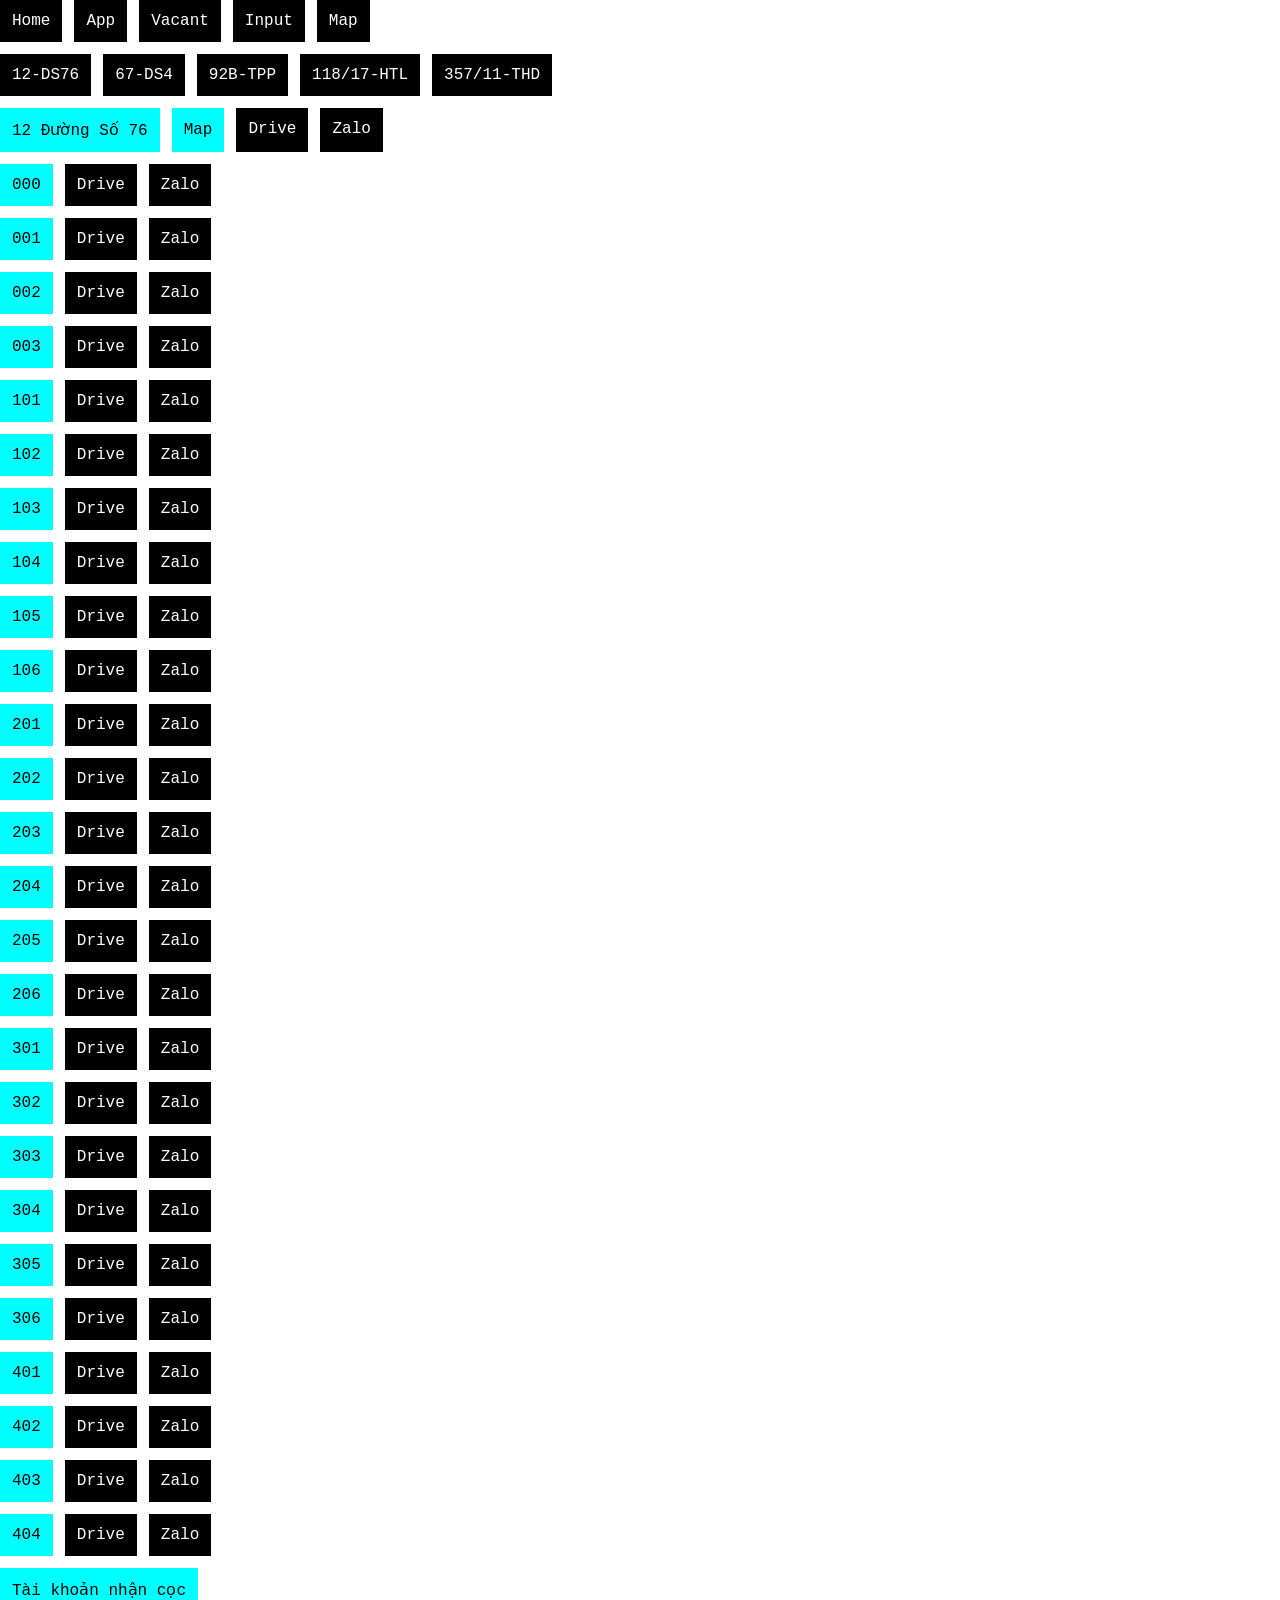
==== house-1/index.html @ 62eb54f3 "s" ====
<!DOCTYPE html>
<html lang="vi">

<head>
    <meta charset="UTF-8">
    <meta name="robots" content="noindex, nofollow">
    <meta name="viewport" content="width=device-width, initial-scale=1.0">
    <title>12 Đường Số 76 | Lâm Gia</title>

    <link rel="icon" href="/images/favicon/fav0.webp" type="image/webp">
    <link rel="stylesheet" href="/css/global.css">
</head>

<body>
    <header>
        <section>
            <a href="/">
                Home
            </a>
            <a href="https://quan-ly-phong-tro.lamkiemuy.workers.dev/" target="_blank">
                App
            </a>
            <a href="https://quan-ly-phong-tro.lamkiemuy.workers.dev/phong-trong/567e9a09f35ddf15723db24edd33124a27b9762c1c57fe55"
                target="_blank">
                Vacant
            </a>
            <a href="https://forms.gle/dgCgg3q99FH7KKGh6" target="_blank">
                Input
            </a>
            <a href="https://www.google.com/maps/d/viewer?mid=1X9MuY_GAWXjPFYByPNaegiHbpPph6sg&ll=10.75116985636708%2C106.62525554042281&z=13"
                target="_blank">
                Map
            </a>
        </section>
        <section>
            <a href="/house-1/">12-DS76</a>
            <a href="/house-2/">67-DS4</a>
            <a href="/house-3/">92B-TPP</a>
            <a href="/house-4/">118/17-HTL</a>
            <a href="/house-5/">357/11-THD</a>
        </section>
    </header>
    <main>
        <section class="houseTable">
            <div>
                <button data-copy="12 Đường Số 76">
                    12 Đường Số 76
                </button>
                <button data-copy="https://maps.app.goo.gl/niu1H2Ptd4rgt6bR9">
                    Map
                </button>
                <a href="https://drive.google.com/drive/folders/1k2jLLNNqJ_83KmPeeVakuUqaub8je3Eg?usp=drive_link"
                    target="_blank">
                    Drive
                </a>
                <a href="" target="_blank">
                    Zalo
                </a>
            </div>
            <div>
                <button data-copy="000 nhà 12 Đường Số 76">
                    000
                </button>
                <a href="https://drive.google.com/drive/folders/1EVigFMbYFeFfRyCWXRWbOoKlRQUWl175?usp=drive_link"
                    target="_blank">
                    Drive
                </a>
                <a href="" target="_blank">
                    Zalo
                </a>
            </div>
            <div>
                <button data-copy="001 nhà 12 Đường Số 76">
                    001
                </button>
                <a href="https://drive.google.com/drive/folders/1EOX5dNzBQDJEULVUkcVsJjD1bkiVgY3i?usp=drive_link"
                    target="_blank">
                    Drive
                </a>
                <a href="" target="_blank">
                    Zalo
                </a>
            </div>
            <div>
                <button data-copy="002 nhà 12 Đường Số 76">
                    002
                </button>
                <a href="https://drive.google.com/drive/folders/1EVECXGu8wZjwit_50NZQNu8Zbn7pU1gd?usp=drive_link"
                    target="_blank">
                    Drive
                </a>
                <a href="" target="_blank">
                    Zalo
                </a>
            </div>
            <div>
                <button data-copy="003 nhà 12 Đường Số 76">
                    003
                </button>
                <a href="https://drive.google.com/drive/folders/1EXQ0FF5pBdHx2ZWGbhJwR_T5NYAxmbwy?usp=drive_link"
                    target="_blank">
                    Drive
                </a>
                <a href="" target="_blank">
                    Zalo
                </a>
            </div>
            <div>
                <button data-copy="101 nhà 12 Đường Số 76">
                    101
                </button>
                <a href="https://drive.google.com/drive/folders/1EZYkBsjWeD9r1BoacwDCbho1hipSNBRp?usp=drive_link"
                    target="_blank">
                    Drive
                </a>
                <a href="" target="_blank">
                    Zalo
                </a>
            </div>
            <div>
                <button data-copy="102 nhà 12 Đường Số 76">
                    102
                </button>
                <a href="https://drive.google.com/drive/folders/1EfZod-X52SIBTy46t9eynvHN8MR6lx3f?usp=drive_link"
                    target="_blank">
                    Drive
                </a>
                <a href="" target="_blank">
                    Zalo
                </a>
            </div>
            <div>
                <button data-copy="103 nhà 12 Đường Số 76">
                    103
                </button>
                <a href="https://drive.google.com/drive/folders/1El2CSotNSf13Bwa9yCaWxP9-WLswF-zg?usp=drive_link"
                    target="_blank">
                    Drive
                </a>
                <a href="" target="_blank">
                    Zalo
                </a>
            </div>
            <div>
                <button data-copy="104 nhà 12 Đường Số 76">
                    104
                </button>
                <a href="https://drive.google.com/drive/folders/1EgZUBnllfzPtVWZEtDeq3M7uLep3YSya?usp=drive_link"
                    target="_blank">
                    Drive
                </a>
                <a href="" target="_blank">
                    Zalo
                </a>
            </div>
            <div>
                <button data-copy="105 nhà 12 Đường Số 76">
                    105
                </button>
                <a href="https://drive.google.com/drive/folders/1EnTe13oXVnQA59inUWiaNSA_mm_OJsYa?usp=drive_link"
                    target="_blank">
                    Drive
                </a>
                <a href="" target="_blank">
                    Zalo
                </a>
            </div>
            <div>
                <button data-copy="106 nhà 12 Đường Số 76">
                    106
                </button>
                <a href="https://drive.google.com/drive/folders/1EomF_xIOgZTdPTT008dBNoAvyXPQ-f-f?usp=drive_link"
                    target="_blank">
                    Drive
                </a>
                <a href="" target="_blank">
                    Zalo
                </a>
            </div>
            <div>
                <button data-copy="201 nhà 12 Đường Số 76">
                    201
                </button>
                <a href="https://drive.google.com/drive/folders/1EpHZPjcZbvP7eqhmjhTk_FJZiKd8bNnb?usp=drive_link"
                    target="_blank">
                    Drive
                </a>
                <a href="" target="_blank">
                    Zalo
                </a>
            </div>
            <div>
                <button data-copy="202 nhà 12 Đường Số 76">
                    202
                </button>
                <a href="https://drive.google.com/drive/folders/1EwGJ6JJUBzozWeb_xNm0ZN8TcA5lv49C?usp=drive_link"
                    target="_blank">
                    Drive
                </a>
                <a href="" target="_blank">
                    Zalo
                </a>
            </div>
            <div>
                <button data-copy="203 nhà 12 Đường Số 76">
                    203
                </button>
                <a href="https://drive.google.com/drive/folders/1F0xQaSjjtf5j4yTJrPyuKFHDtT6y0e27?usp=drive_link"
                    target="_blank">
                    Drive
                </a>
                <a href="" target="_blank">
                    Zalo
                </a>
            </div>
            <div>
                <button data-copy="204 nhà 12 Đường Số 76">
                    204
                </button>
                <a href="https://drive.google.com/drive/folders/1F0iYobVpxJqv-hn2OfppjLWtQBYLvAAT?usp=drive_link"
                    target="_blank">
                    Drive
                </a>
                <a href="" target="_blank">
                    Zalo
                </a>
            </div>
            <div>
                <button data-copy="205 nhà 12 Đường Số 76">
                    205
                </button>
                <a href="https://drive.google.com/drive/folders/1F47EWFzxfC8mLC_7EHnPPkMNvnickGNj?usp=drive_link"
                    target="_blank">
                    Drive
                </a>
                <a href="" target="_blank">
                    Zalo
                </a>
            </div>
            <div>
                <button data-copy="206 nhà 12 Đường Số 76">
                    206
                </button>
                <a href="https://drive.google.com/drive/folders/1F8qtc8SU3_-ZBNwklc6hU5gyi6L-B0c_?usp=drive_link"
                    target="_blank">
                    Drive
                </a>
                <a href="" target="_blank">
                    Zalo
                </a>
            </div>
            <div>
                <button data-copy="301 nhà 12 Đường Số 76">
                    301
                </button>
                <a href="https://drive.google.com/drive/folders/1FD7Xxy6ZLHaQp86_kLK6SUxVLjY4wleO?usp=drive_link"
                    target="_blank">
                    Drive
                </a>
                <a href="" target="_blank">
                    Zalo
                </a>
            </div>
            <div>
                <button data-copy="302 nhà 12 Đường Số 76">
                    302
                </button>
                <a href="https://drive.google.com/drive/folders/1FHb9MoPQbHTUrqcTK-gROV6y6K3Dh78S?usp=drive_link"
                    target="_blank">
                    Drive
                </a>
                <a href="" target="_blank">
                    Zalo
                </a>
            </div>
            <div>
                <button data-copy="303 nhà 12 Đường Số 76">
                    303
                </button>
                <a href="https://drive.google.com/drive/folders/1FHztS0c_s8RBL0YF2XrcWXNByNDEHhCb?usp=drive_link"
                    target="_blank">
                    Drive
                </a>
                <a href="" target="_blank">
                    Zalo
                </a>
            </div>
            <div>
                <button data-copy="304 nhà 12 Đường Số 76">
                    304
                </button>
                <a href="https://drive.google.com/drive/folders/1FN_wkm5pBtll_24HPaopjy_GhSfttDkM?usp=drive_link"
                    target="_blank">
                    Drive
                </a>
                <a href="" target="_blank">
                    Zalo
                </a>
            </div>
            <div>
                <button data-copy="305 nhà 12 Đường Số 76">
                    305
                </button>
                <a href="https://drive.google.com/drive/folders/1FP10ETqqzX5k-Un3d15NtfPBJRZVBa1e?usp=drive_link"
                    target="_blank">
                    Drive
                </a>
                <a href="" target="_blank">
                    Zalo
                </a>
            </div>
            <div>
                <button data-copy="306 nhà 12 Đường Số 76">
                    306
                </button>
                <a href="https://drive.google.com/drive/folders/1FSBlCTQ8AIfw84u6Um86dW83D64VJ2RL?usp=drive_link"
                    target="_blank">
                    Drive
                </a>
                <a href="" target="_blank">
                    Zalo
                </a>
            </div>
            <div>
                <button data-copy="401 nhà 12 Đường Số 76">
                    401
                </button>
                <a href="https://drive.google.com/drive/folders/1FX38EM1klDMYcZaRdbI3IPUyAjqSgGyg?usp=drive_link"
                    target="_blank">
                    Drive
                </a>
                <a href="" target="_blank">
                    Zalo
                </a>
            </div>
            <div>
                <button data-copy="402 nhà 12 Đường Số 76">
                    402
                </button>
                <a href="https://drive.google.com/drive/folders/1FYp_yoTYcj8-sr-Z-irM2N1SF0gEP-pa?usp=drive_link"
                    target="_blank">
                    Drive
                </a>
                <a href="" target="_blank">
                    Zalo
                </a>
            </div>
            <div>
                <button data-copy="403 nhà 12 Đường Số 76">
                    403
                </button>
                <a href="https://drive.google.com/drive/folders/1FcpsksKlbnY4BlGMWkGZ1isDw5OI0G1Y?usp=drive_link"
                    target="_blank">
                    Drive
                </a>
                <a href="" target="_blank">
                    Zalo
                </a>
            </div>
            <div>
                <button data-copy="404 nhà 12 Đường Số 76">
                    404
                </button>
                <a href="https://drive.google.com/drive/folders/1FalaPeRu8K_osJTcsEvCA9RmHcR0jYGS?usp=drive_link"
                    target="_blank">
                    Drive
                </a>
                <a href="" target="_blank">
                    Zalo
                </a>
            </div>
        </section>
    </main>
    <footer>
        <button data-copy="Tài khoản nhận cọc (ACB): 8118118888 (Lâm Kiếm Uy)">
            Tài khoản nhận cọc
        </button>
    </footer>

    <script src="/js/global.js"></script>
</body>

</html>
---- css/global.css ----
*,
html {
    margin: 0px;
    padding: 0px;
    font-family: 'Courier New', Courier, monospace, sans-serif
}

header {
    display: flex;
    flex-direction: column;
    gap: 12px;
}

header section {
    display: flex;
    flex-wrap: wrap;
    gap: 12px;
}

header div {
    display: flex;
    gap: 12px;
}

a,
p,
button {
    font-size: 16px;
    padding: 12px;
    border: none;
    text-decoration: none;
}

a {
    background-color: black;
    color: white;
}

button {
    background-color: aqua;
    color: black;
}

a:hover,
button:hover {
    opacity: 0.85;
}

main {
    margin-top: 12px;
    margin-bottom: 12px;
}

main section {
    display: flex;
    flex-direction: column;
    gap: 12px;
}

main section div {
    display: flex;
    overflow-x: auto;
    white-space: nowrap;
    max-width: 100%;
    -webkit-overflow-scrolling: touch;
    scrollbar-width: none;
    gap: 12px;
}
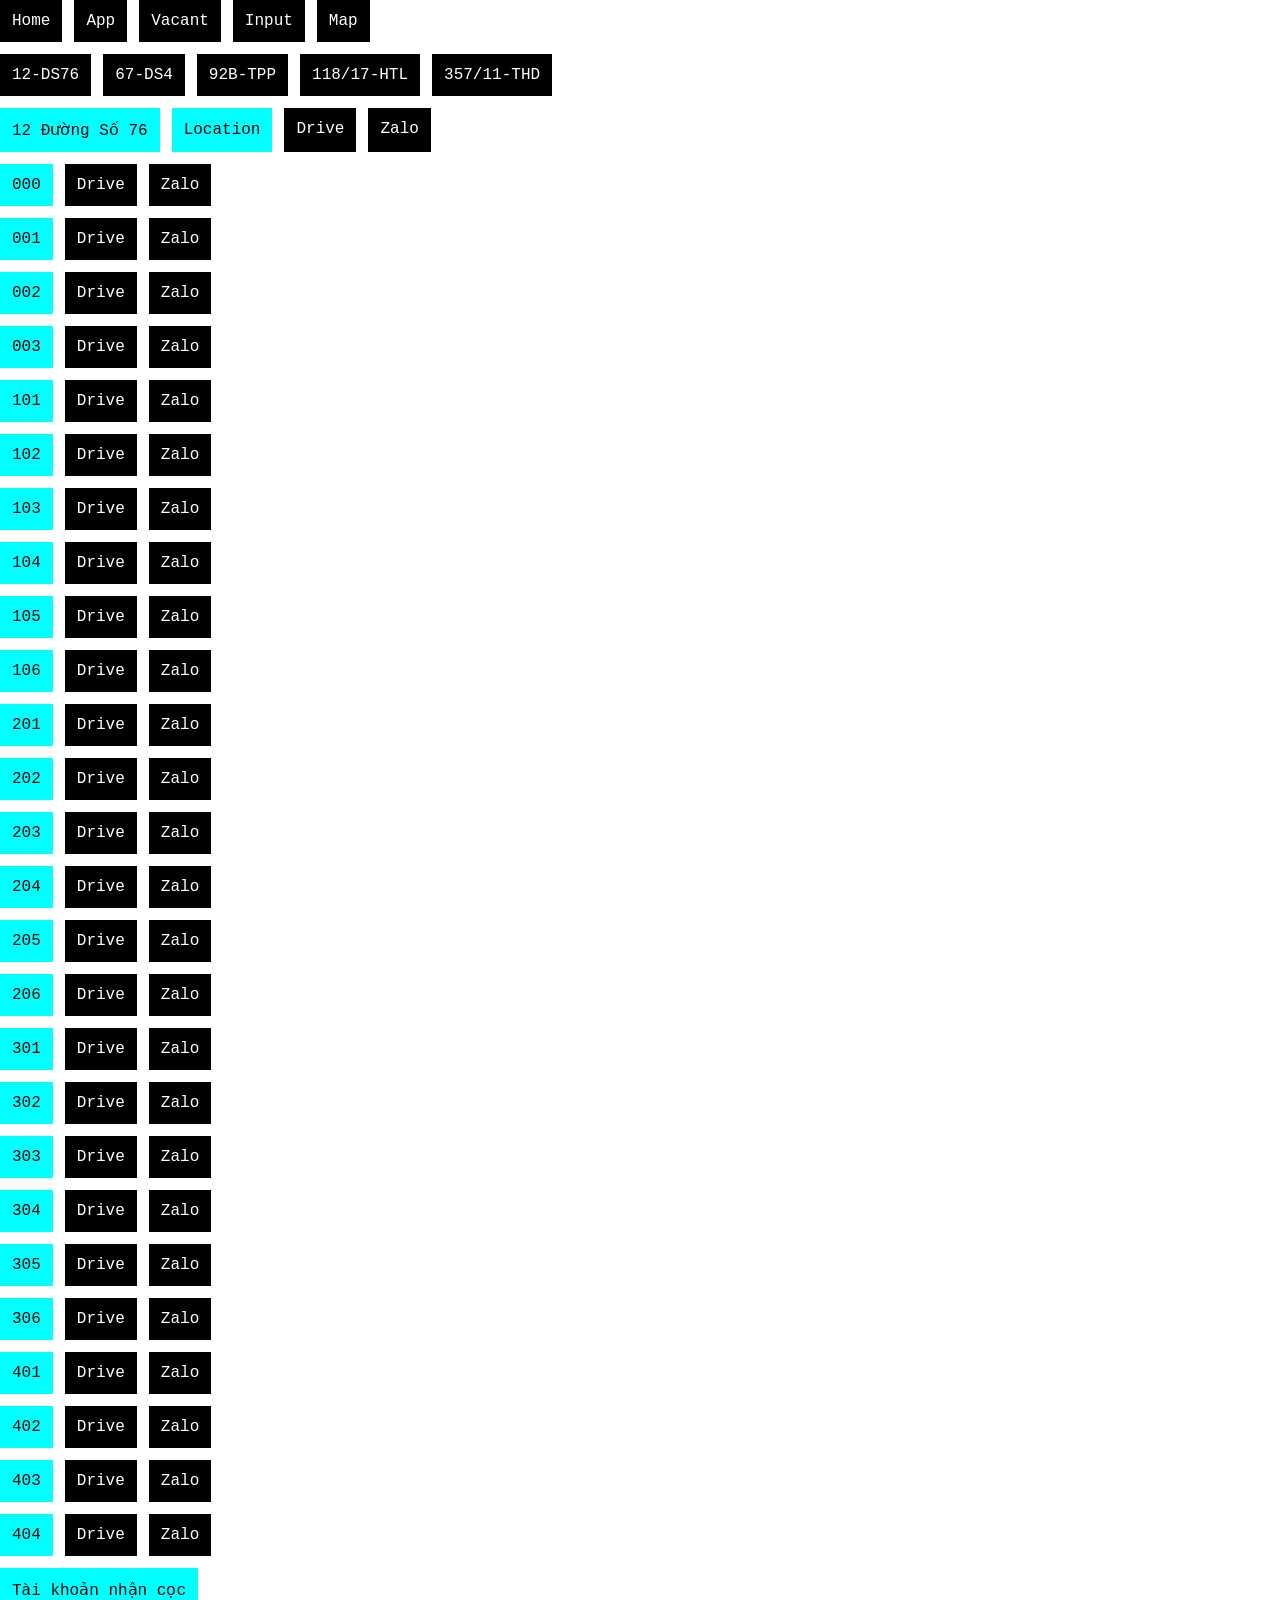
==== commit a76649e1: "s" ====
--- a/house-1/index.html
+++ b/house-1/index.html
@@ -47,7 +47,7 @@
                     12 Đường Số 76
                 </button>
                 <button data-copy="https://maps.app.goo.gl/niu1H2Ptd4rgt6bR9">
-                    Map
+                    Location
                 </button>
                 <a href="https://drive.google.com/drive/folders/1k2jLLNNqJ_83KmPeeVakuUqaub8je3Eg?usp=drive_link"
                     target="_blank">
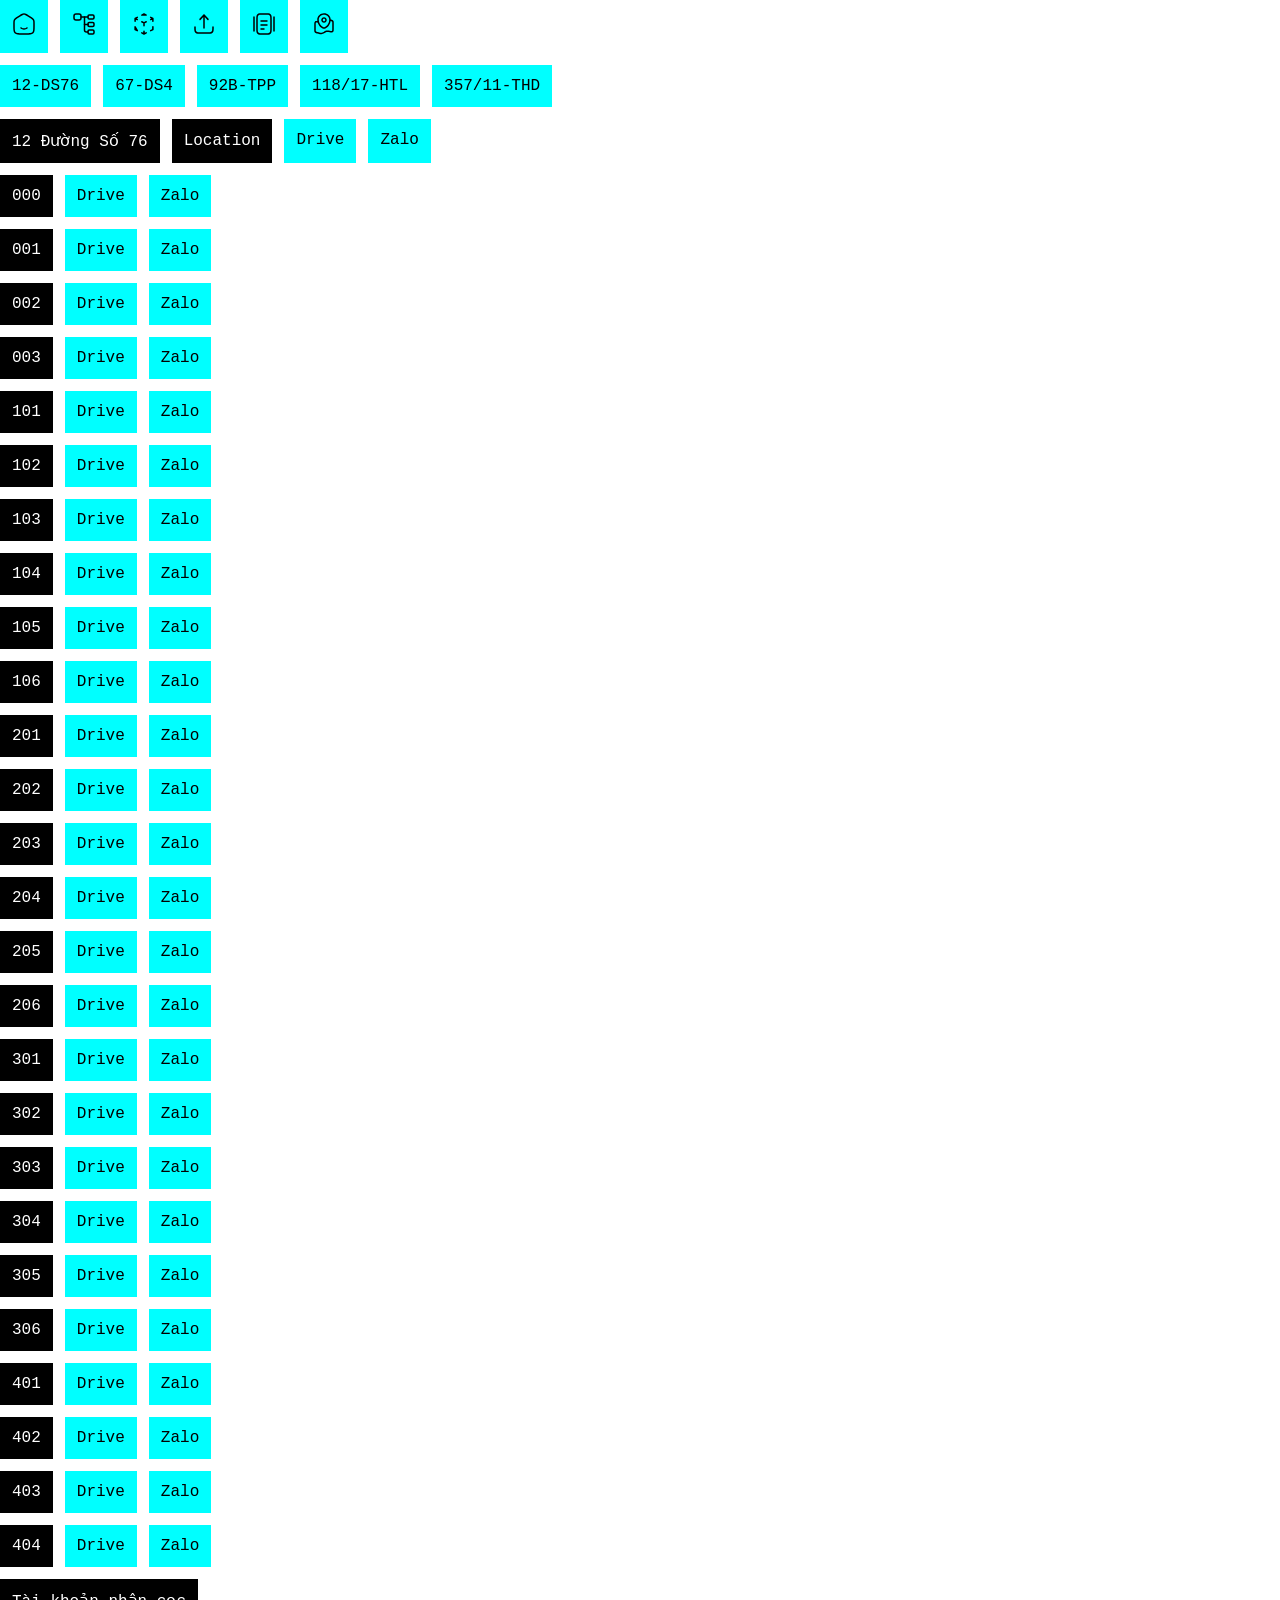
==== commit 8b22d010: "s" ====
--- a/house-1/index.html
+++ b/house-1/index.html
@@ -14,22 +14,73 @@
 <body>
     <header>
         <section>
-            <a href="/">
-                Home
-            </a>
-            <a href="https://quan-ly-phong-tro.lamkiemuy.workers.dev/" target="_blank">
-                App
-            </a>
-            <a href="https://quan-ly-phong-tro.lamkiemuy.workers.dev/phong-trong/567e9a09f35ddf15723db24edd33124a27b9762c1c57fe55"
+            <a title="Home" href="/">
+                <svg xmlns="http://www.w3.org/2000/svg" width="24" height="24" viewBox="0 0 24 24" fill="none">
+                    <path
+                        d="M9.44661 15.3975C9.11385 15.1508 8.64413 15.2206 8.39748 15.5534C8.15082 15.8862 8.22062 16.3559 8.55339 16.6025C9.5258 17.3233 10.715 17.75 12 17.75C13.285 17.75 14.4742 17.3233 15.4466 16.6025C15.7794 16.3559 15.8492 15.8862 15.6025 15.5534C15.3559 15.2206 14.8862 15.1508 14.5534 15.3975C13.825 15.9373 12.9459 16.25 12 16.25C11.0541 16.25 10.175 15.9373 9.44661 15.3975Z"
+                        fill="currentColor"></path>
+                    <path fill-rule="evenodd" clip-rule="evenodd"
+                        d="M12 1.25C11.2919 1.25 10.6485 1.45282 9.95055 1.79224C9.27585 2.12035 8.49642 2.60409 7.52286 3.20832L5.45628 4.4909C4.53509 5.06261 3.79744 5.5204 3.2289 5.95581C2.64015 6.40669 2.18795 6.86589 1.86131 7.46263C1.53535 8.05812 1.38857 8.69174 1.31819 9.4407C1.24999 10.1665 1.24999 11.0541 1.25 12.1672V13.7799C1.24999 15.6837 1.24998 17.1866 1.4027 18.3616C1.55937 19.567 1.88856 20.5401 2.63236 21.3094C3.37958 22.0824 4.33046 22.4277 5.50761 22.5914C6.64849 22.75 8.10556 22.75 9.94185 22.75H14.0581C15.8944 22.75 17.3515 22.75 18.4924 22.5914C19.6695 22.4277 20.6204 22.0824 21.3676 21.3094C22.1114 20.5401 22.4406 19.567 22.5973 18.3616C22.75 17.1866 22.75 15.6838 22.75 13.7799V12.1672C22.75 11.0541 22.75 10.1665 22.6818 9.4407C22.6114 8.69174 22.4646 8.05812 22.1387 7.46263C21.8121 6.86589 21.3599 6.40669 20.7711 5.95581C20.2026 5.5204 19.4649 5.06262 18.5437 4.49091L16.4771 3.20831C15.5036 2.60409 14.7241 2.12034 14.0494 1.79224C13.3515 1.45282 12.7081 1.25 12 1.25ZM8.27953 4.50412C9.29529 3.87371 10.0095 3.43153 10.6065 3.1412C11.1882 2.85833 11.6002 2.75 12 2.75C12.3998 2.75 12.8118 2.85833 13.3935 3.14119C13.9905 3.43153 14.7047 3.87371 15.7205 4.50412L17.7205 5.74537C18.6813 6.34169 19.3559 6.76135 19.8591 7.1467C20.3487 7.52164 20.6303 7.83106 20.8229 8.18285C21.0162 8.53589 21.129 8.94865 21.1884 9.58104C21.2492 10.2286 21.25 11.0458 21.25 12.2039V13.725C21.25 15.6959 21.2485 17.1012 21.1098 18.1683C20.9736 19.2163 20.717 19.8244 20.2892 20.2669C19.8649 20.7058 19.2871 20.9664 18.2858 21.1057C17.2602 21.2483 15.9075 21.25 14 21.25H10C8.09247 21.25 6.73983 21.2483 5.71422 21.1057C4.71286 20.9664 4.13514 20.7058 3.71079 20.2669C3.28301 19.8244 3.02642 19.2163 2.89019 18.1683C2.75149 17.1012 2.75 15.6959 2.75 13.725V12.2039C2.75 11.0458 2.75076 10.2286 2.81161 9.58104C2.87103 8.94865 2.98385 8.53589 3.17709 8.18285C3.36965 7.83106 3.65133 7.52164 4.14092 7.1467C4.6441 6.76135 5.31869 6.34169 6.27953 5.74537L8.27953 4.50412Z"
+                        fill="currentColor"></path>
+                </svg>
+            </a>
+            <a title="App" href="https://quan-ly-phong-tro.lamkiemuy.workers.dev/" target="_blank">
+                <svg xmlns="http://www.w3.org/2000/svg" width="24" height="24" viewBox="0 0 24 24" fill="none">
+                    <path d="M7 8H4C2.9 8 2 7.1 2 6V4C2 2.9 2.9 2 4 2H7C8.1 2 9 2.9 9 4V6C9 7.1 8.1 8 7 8Z"
+                        stroke="currentColor" stroke-width="1.5" stroke-linecap="round" stroke-linejoin="round"></path>
+                    <path
+                        d="M20.8 7H17.2C16.54 7 16 6.45999 16 5.79999V4.20001C16 3.54001 16.54 3 17.2 3H20.8C21.46 3 22 3.54001 22 4.20001V5.79999C22 6.45999 21.46 7 20.8 7Z"
+                        stroke="currentColor" stroke-width="1.5" stroke-linecap="round" stroke-linejoin="round"></path>
+                    <path
+                        d="M20.8 14.5H17.2C16.54 14.5 16 13.96 16 13.3V11.7C16 11.04 16.54 10.5 17.2 10.5H20.8C21.46 10.5 22 11.04 22 11.7V13.3C22 13.96 21.46 14.5 20.8 14.5Z"
+                        stroke="currentColor" stroke-width="1.5" stroke-linecap="round" stroke-linejoin="round"></path>
+                    <path d="M9 5H16" stroke="currentColor" stroke-width="1.5" stroke-miterlimit="10"
+                        stroke-linecap="round" stroke-linejoin="round"></path>
+                    <path d="M12.5 5V18C12.5 19.1 13.4 20 14.5 20H16" stroke="currentColor" stroke-width="1.5"
+                        stroke-miterlimit="10" stroke-linecap="round" stroke-linejoin="round"></path>
+                    <path d="M12.5 12.5H16" stroke="currentColor" stroke-width="1.5" stroke-miterlimit="10"
+                        stroke-linecap="round" stroke-linejoin="round"></path>
+                    <path
+                        d="M20.8 22H17.2C16.54 22 16 21.46 16 20.8V19.2C16 18.54 16.54 18 17.2 18H20.8C21.46 18 22 18.54 22 19.2V20.8C22 21.46 21.46 22 20.8 22Z"
+                        stroke="currentColor" stroke-width="1.5" stroke-linecap="round" stroke-linejoin="round"></path>
+                </svg>
+            </a>
+            <a title="Vacant"
+                href="https://quan-ly-phong-tro.lamkiemuy.workers.dev/phong-trong/567e9a09f35ddf15723db24edd33124a27b9762c1c57fe55"
                 target="_blank">
-                Vacant
-            </a>
-            <a href="https://forms.gle/dgCgg3q99FH7KKGh6" target="_blank">
-                Input
-            </a>
-            <a href="https://www.google.com/maps/d/viewer?mid=1X9MuY_GAWXjPFYByPNaegiHbpPph6sg&ll=10.75116985636708%2C106.62525554042281&z=13"
+                <svg xmlns="http://www.w3.org/2000/svg" width="24" height="24" viewBox="0 0 24 24" fill="none">
+                    <path
+                        d="M18.67 18.67L20.89 17.56V14.78M14.22 9.78L12 10.89L14.22 9.78ZM12 10.89L9.77998 9.78L12 10.89ZM12 10.89V13.67V10.89ZM20.89 6.44L18.67 7.55L20.89 6.44ZM20.89 6.44L18.67 5.33L20.89 6.44ZM20.89 6.44V9.22V6.44ZM14.22 3.11L12 2L9.77998 3.11H14.22ZM3.10999 6.44L5.32999 5.33L3.10999 6.44ZM3.10999 6.44L5.32999 7.55L3.10999 6.44ZM3.10999 6.44V9.22V6.44ZM12 22L9.77998 20.89L12 22ZM12 22L14.22 20.89L12 22ZM12 22V19.22V22ZM5.32999 18.67L3.10999 17.56V14.78L5.32999 18.67Z"
+                        stroke="currentColor" stroke-width="1.5" stroke-linecap="round" stroke-linejoin="round"></path>
+                </svg>
+            </a>
+            <a title="Upload" href="https://forms.gle/dgCgg3q99FH7KKGh6" target="_blank">
+                <svg xmlns="http://www.w3.org/2000/svg" width="24" height="24" viewBox="0 0 24 24" fill="none">
+                    <path
+                        d="M12.5535 2.49392C12.4114 2.33852 12.2106 2.25 12 2.25C11.7894 2.25 11.5886 2.33852 11.4465 2.49392L7.44648 6.86892C7.16698 7.17462 7.18822 7.64902 7.49392 7.92852C7.79963 8.20802 8.27402 8.18678 8.55352 7.88108L11.25 4.9318V16C11.25 16.4142 11.5858 16.75 12 16.75C12.4142 16.75 12.75 16.4142 12.75 16V4.9318L15.4465 7.88108C15.726 8.18678 16.2004 8.20802 16.5061 7.92852C16.8118 7.64902 16.833 7.17462 16.5535 6.86892L12.5535 2.49392Z"
+                        fill="currentColor"></path>
+                    <path
+                        d="M3.75 15C3.75 14.5858 3.41422 14.25 3 14.25C2.58579 14.25 2.25 14.5858 2.25 15V15.0549C2.24998 16.4225 2.24996 17.5248 2.36652 18.3918C2.48754 19.2919 2.74643 20.0497 3.34835 20.6516C3.95027 21.2536 4.70814 21.5125 5.60825 21.6335C6.47522 21.75 7.57754 21.75 8.94513 21.75H15.0549C16.4225 21.75 17.5248 21.75 18.3918 21.6335C19.2919 21.5125 20.0497 21.2536 20.6517 20.6516C21.2536 20.0497 21.5125 19.2919 21.6335 18.3918C21.75 17.5248 21.75 16.4225 21.75 15.0549V15C21.75 14.5858 21.4142 14.25 21 14.25C20.5858 14.25 20.25 14.5858 20.25 15C20.25 16.4354 20.2484 17.4365 20.1469 18.1919C20.0482 18.9257 19.8678 19.3142 19.591 19.591C19.3142 19.8678 18.9257 20.0482 18.1919 20.1469C17.4365 20.2484 16.4354 20.25 15 20.25H9C7.56459 20.25 6.56347 20.2484 5.80812 20.1469C5.07435 20.0482 4.68577 19.8678 4.40901 19.591C4.13225 19.3142 3.9518 18.9257 3.85315 18.1919C3.75159 17.4365 3.75 16.4354 3.75 15Z"
+                        fill="currentColor"></path>
+                </svg>
+            </a>
+            <a title="Docs"
+                href="https://drive.google.com/drive/folders/1_UD6WidZja25ObBW8aYjHd5q_n2ZWvZH?usp=drive_link"
                 target="_blank">
-                Map
+                <svg xmlns="http://www.w3.org/2000/svg" width="24" height="24" viewBox="0 0 24 24" fill="none">
+                    <path fill-rule="evenodd" clip-rule="evenodd"
+                        d="M10.9451 1.25H13.0549C14.4225 1.24998 15.5248 1.24996 16.3918 1.36652C17.2919 1.48754 18.0497 1.74643 18.6516 2.34835C19.2536 2.95027 19.5125 3.70814 19.6335 4.60825C19.75 5.47522 19.75 6.57754 19.75 7.94513V16.0549C19.75 17.4225 19.75 18.5248 19.6335 19.3918C19.5125 20.2919 19.2536 21.0497 18.6516 21.6517C18.0497 22.2536 17.2919 22.5125 16.3918 22.6335C15.5248 22.75 14.4225 22.75 13.0549 22.75H10.9451C9.57754 22.75 8.47522 22.75 7.60825 22.6335C6.70814 22.5125 5.95027 22.2536 5.34835 21.6517C4.74643 21.0497 4.48754 20.2919 4.36652 19.3918C4.24996 18.5248 4.24998 17.4225 4.25 16.0549V7.94512C4.24998 6.57754 4.24996 5.47522 4.36652 4.60825C4.48754 3.70814 4.74643 2.95027 5.34835 2.34835C5.95027 1.74643 6.70814 1.48754 7.60825 1.36652C8.47522 1.24996 9.57754 1.24998 10.9451 1.25ZM7.80812 2.85315C7.07435 2.9518 6.68577 3.13225 6.40901 3.40901C6.13225 3.68577 5.9518 4.07435 5.85315 4.80812C5.75159 5.56347 5.75 6.56458 5.75 8V16C5.75 17.4354 5.75159 18.4365 5.85315 19.1919C5.9518 19.9257 6.13225 20.3142 6.40901 20.591C6.68577 20.8678 7.07434 21.0482 7.80812 21.1469C8.56347 21.2484 9.56458 21.25 11 21.25H13C14.4354 21.25 15.4365 21.2484 16.1919 21.1469C16.9257 21.0482 17.3142 20.8678 17.591 20.591C17.8678 20.3142 18.0482 19.9257 18.1469 19.1919C18.2484 18.4365 18.25 17.4354 18.25 16V8C18.25 6.56459 18.2484 5.56347 18.1469 4.80812C18.0482 4.07435 17.8678 3.68577 17.591 3.40901C17.3142 3.13225 16.9257 2.9518 16.1919 2.85315C15.4365 2.75159 14.4354 2.75 13 2.75H11C9.56458 2.75 8.56347 2.75159 7.80812 2.85315ZM2 4.25C2.41421 4.25 2.75 4.58579 2.75 5V19C2.75 19.4142 2.41421 19.75 2 19.75C1.58579 19.75 1.25 19.4142 1.25 19V5C1.25 4.58579 1.58579 4.25 2 4.25ZM22 4.25C22.4142 4.25 22.75 4.58579 22.75 5V19C22.75 19.4142 22.4142 19.75 22 19.75C21.5858 19.75 21.25 19.4142 21.25 19V5C21.25 4.58579 21.5858 4.25 22 4.25ZM8.25 9C8.25 8.58579 8.58579 8.25 9 8.25H15C15.4142 8.25 15.75 8.58579 15.75 9C15.75 9.41422 15.4142 9.75 15 9.75H9C8.58579 9.75 8.25 9.41422 8.25 9ZM8.25 13C8.25 12.5858 8.58579 12.25 9 12.25H15C15.4142 12.25 15.75 12.5858 15.75 13C15.75 13.4142 15.4142 13.75 15 13.75H9C8.58579 13.75 8.25 13.4142 8.25 13ZM8.25 17C8.25 16.5858 8.58579 16.25 9 16.25H12C12.4142 16.25 12.75 16.5858 12.75 17C12.75 17.4142 12.4142 17.75 12 17.75H9C8.58579 17.75 8.25 17.4142 8.25 17Z"
+                        fill="currentColor"></path>
+                </svg>
+            </a>
+            <a title="Map"
+                href="https://www.google.com/maps/d/viewer?mid=1X9MuY_GAWXjPFYByPNaegiHbpPph6sg&ll=10.75116985636708%2C106.62525554042281&z=13"
+                target="_blank">
+                <svg xmlns="http://www.w3.org/2000/svg" width="24" height="24" viewBox="0 0 24 24" fill="none">
+                    <path fill-rule="evenodd" clip-rule="evenodd"
+                        d="M5.25 7.70031C5.25 4.10215 8.30876 1.25 12 1.25C15.608 1.25 18.6116 3.97488 18.7454 7.45788L19.2231 7.61714C19.6863 7.77148 20.0922 7.90676 20.4142 8.05657C20.7623 8.21853 21.0814 8.42714 21.3253 8.76554C21.5692 9.10394 21.6662 9.47259 21.7098 9.85407C21.7501 10.207 21.75 10.6348 21.75 11.123V16.8712C21.75 17.4806 21.7501 18.0005 21.7028 18.4176C21.653 18.8563 21.5418 19.2875 21.2404 19.6553C21.0674 19.8665 20.8573 20.0445 20.6205 20.1805C20.2081 20.4173 19.7645 20.4561 19.3236 20.433C18.9044 20.4111 18.3915 20.3256 17.7904 20.2254L17.7488 20.2185C16.456 20.003 15.9351 19.9216 15.4274 19.9641C15.2417 19.9796 15.0571 20.0074 14.875 20.0471C14.3774 20.1558 13.8988 20.3891 12.716 20.9805C12.6749 21.0011 12.6342 21.0214 12.594 21.0415C11.2114 21.7331 10.3595 22.1592 9.44031 22.2923C9.16384 22.3323 8.88482 22.3522 8.60546 22.3516C7.67668 22.3499 6.77995 22.0508 5.32536 21.5657C5.28328 21.5517 5.24074 21.5375 5.19772 21.5231L4.81415 21.3953L4.77684 21.3828C4.31373 21.2285 3.90783 21.0932 3.5858 20.9434C3.23766 20.7815 2.91861 20.5729 2.67471 20.2345C2.4308 19.8961 2.33379 19.5274 2.29024 19.1459C2.24995 18.793 2.24997 18.3652 2.25 17.877L2.25 12.8572C2.24997 12.0711 2.24994 11.4085 2.31729 10.8895C2.38759 10.3478 2.54652 9.81811 2.98262 9.4198C3.11082 9.30271 3.25213 9.20085 3.40375 9.11626C3.91953 8.8285 4.47226 8.84521 5.00841 8.94983C5.11717 8.97105 5.23109 8.99718 5.35019 9.02754C5.28411 8.5817 5.25 8.13723 5.25 7.70031ZM5.74869 10.7093C5.32072 10.5713 4.99224 10.475 4.72113 10.4221C4.32599 10.345 4.19646 10.3917 4.13459 10.4262C4.08405 10.4544 4.03694 10.4883 3.99421 10.5274C3.9419 10.5751 3.85663 10.6833 3.80482 11.0825C3.75151 11.4933 3.75 12.0575 3.75 12.908V17.8377C3.75 18.3768 3.75114 18.7181 3.78055 18.9758C3.80779 19.2143 3.85234 19.303 3.89157 19.3574C3.9308 19.4118 4.00083 19.4821 4.21849 19.5834C4.45364 19.6928 4.77709 19.8018 5.28849 19.9723L5.67205 20.1001C7.29563 20.6413 7.95089 20.8504 8.6083 20.8516C8.81478 20.852 9.02101 20.8374 9.22537 20.8078C9.87582 20.7136 10.5009 20.411 12.0452 19.6389C12.0765 19.6232 12.1074 19.6078 12.138 19.5925C13.1987 19.062 13.852 18.7352 14.555 18.5817C14.8014 18.5279 15.051 18.4903 15.3023 18.4693C16.0193 18.4093 16.7344 18.5286 17.8945 18.7221C17.9278 18.7276 17.9614 18.7332 17.9954 18.7389C18.6497 18.8479 19.0779 18.9181 19.4019 18.9351C19.7138 18.9514 19.821 18.9098 19.8735 18.8797C19.9524 18.8344 20.0225 18.775 20.0801 18.7046C20.1185 18.6578 20.1771 18.5589 20.2123 18.2486C20.2489 17.9262 20.25 17.4923 20.25 16.829V11.1623C20.25 10.6232 20.2489 10.2819 20.2195 10.0242C20.1922 9.7857 20.1477 9.69703 20.1084 9.64261C20.0692 9.58818 19.9992 9.51787 19.7815 9.41661C19.5464 9.30722 19.2229 9.19821 18.7115 9.02774L18.6527 9.00813C18.4625 10.3095 17.9996 11.6233 17.3173 12.7959C16.4048 14.364 15.0697 15.7299 13.3971 16.4595C12.5094 16.8468 11.4906 16.8468 10.6029 16.4595C8.93027 15.7299 7.59519 14.364 6.68273 12.7959C6.29871 12.136 5.9842 11.4313 5.74869 10.7093ZM12 2.75C9.06383 2.75 6.75 5.00208 6.75 7.70031C6.75 9.11775 7.18744 10.6808 7.97922 12.0415C8.77121 13.4026 9.88753 14.5109 11.2027 15.0847C11.708 15.3051 12.292 15.3051 12.7973 15.0847C14.1125 14.5109 15.2288 13.4026 16.0208 12.0415C16.8126 10.6808 17.25 9.11775 17.25 7.70031C17.25 5.00208 14.9362 2.75 12 2.75ZM12 6.75C11.3096 6.75 10.75 7.30964 10.75 8C10.75 8.69036 11.3096 9.25 12 9.25C12.6904 9.25 13.25 8.69036 13.25 8C13.25 7.30964 12.6904 6.75 12 6.75ZM9.25 8C9.25 6.48122 10.4812 5.25 12 5.25C13.5188 5.25 14.75 6.48122 14.75 8C14.75 9.51878 13.5188 10.75 12 10.75C10.4812 10.75 9.25 9.51878 9.25 8Z"
+                        fill="currentColor"></path>
+                </svg>
             </a>
         </section>
         <section>
--- a/css/global.css
+++ b/css/global.css
@@ -32,13 +32,13 @@
 }
 
 a {
-    background-color: black;
-    color: white;
+    background-color: aqua;
+    color: black;
 }
 
 button {
-    background-color: aqua;
-    color: black;
+    background-color: black;
+    color: white;
 }
 
 a:hover,
@@ -47,8 +47,11 @@
 }
 
 main {
+    display: flex;
+    flex-wrap: wrap;
     margin-top: 12px;
     margin-bottom: 12px;
+    gap: 12px;
 }
 
 main section {
@@ -59,10 +62,6 @@
 
 main section div {
     display: flex;
-    overflow-x: auto;
-    white-space: nowrap;
-    max-width: 100%;
-    -webkit-overflow-scrolling: touch;
-    scrollbar-width: none;
+    flex-wrap: wrap;
     gap: 12px;
 }
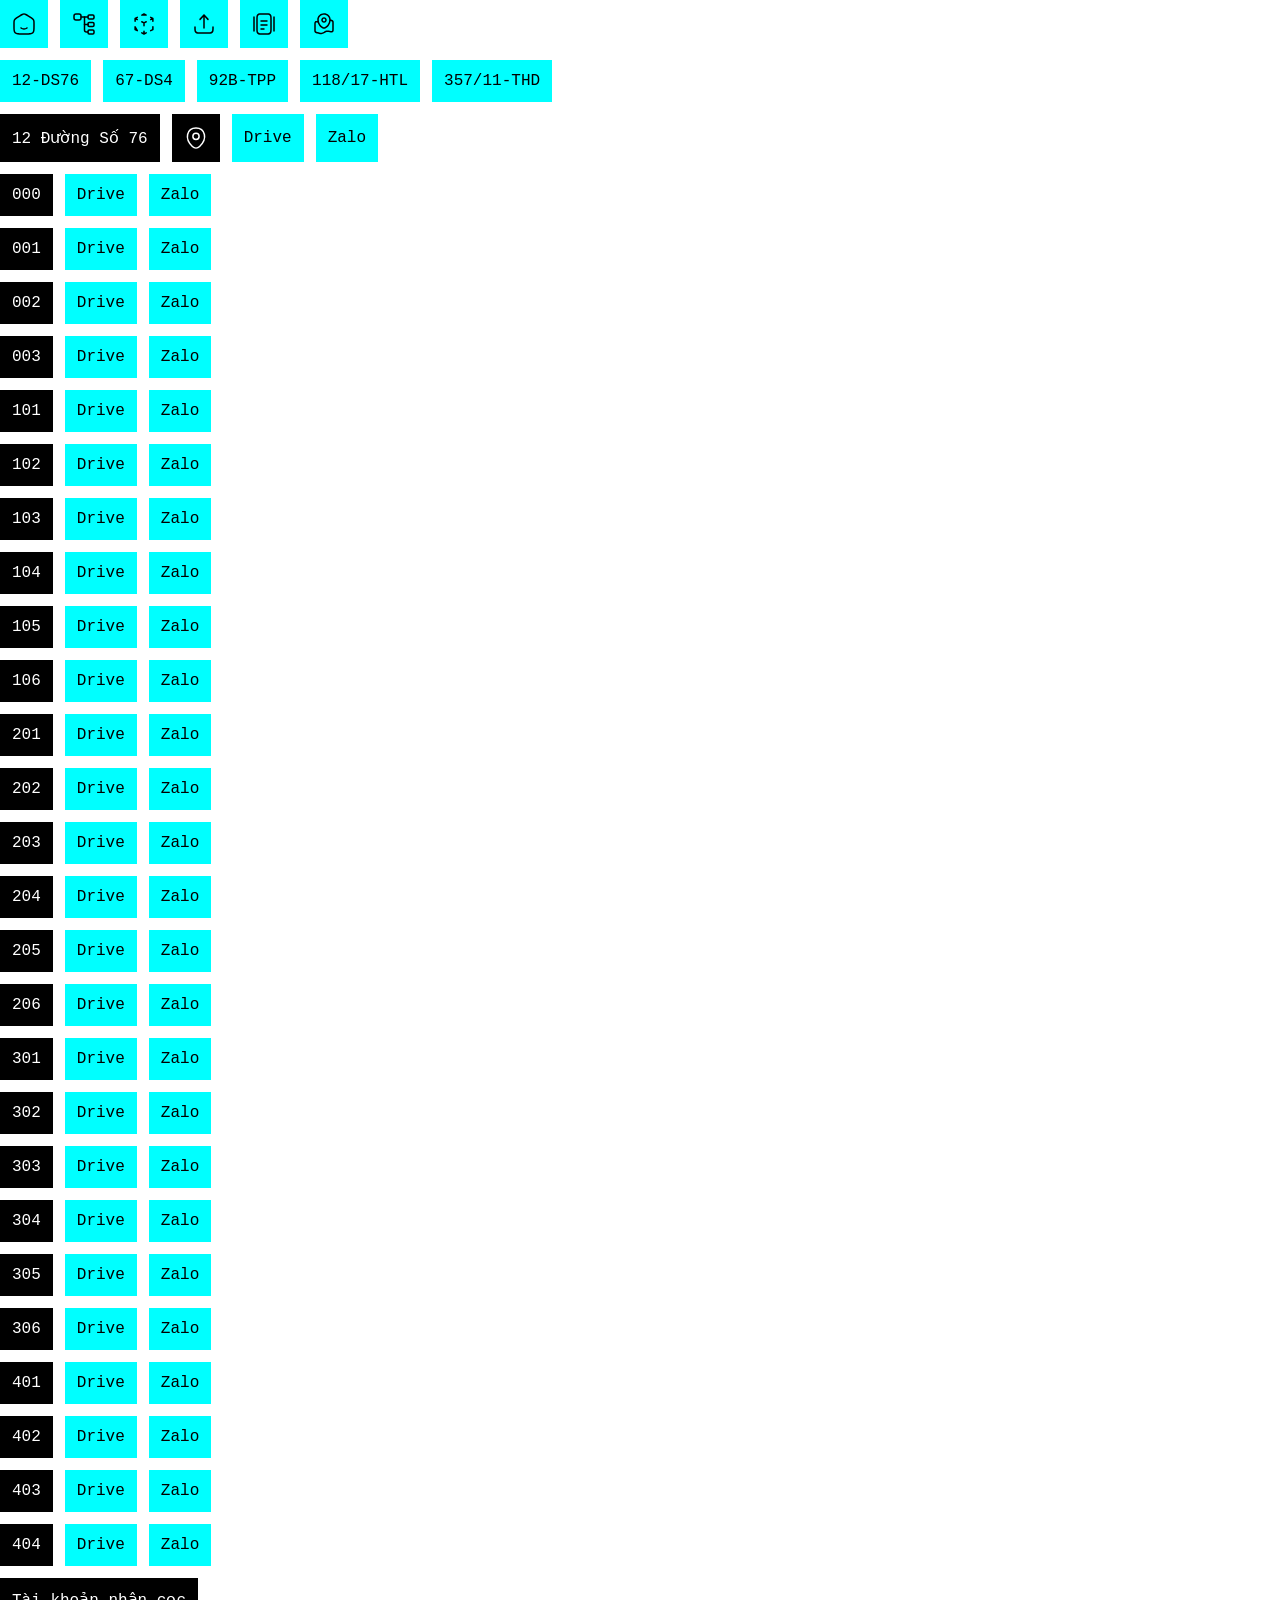
==== commit a427c5d7: "s" ====
--- a/house-1/index.html
+++ b/house-1/index.html
@@ -98,7 +98,14 @@
                     12 Đường Số 76
                 </button>
                 <button data-copy="https://maps.app.goo.gl/niu1H2Ptd4rgt6bR9">
-                    Location
+                    <svg xmlns="http://www.w3.org/2000/svg" width="24" height="24" viewBox="0 0 24 24" fill="none">
+                        <path
+                            d="M12 13.4299C13.7231 13.4299 15.12 12.0331 15.12 10.3099C15.12 8.58681 13.7231 7.18994 12 7.18994C10.2769 7.18994 8.88 8.58681 8.88 10.3099C8.88 12.0331 10.2769 13.4299 12 13.4299Z"
+                            stroke="currentColor" stroke-width="1.5"></path>
+                        <path
+                            d="M3.62001 8.49C5.59001 -0.169998 18.42 -0.159997 20.38 8.5C21.53 13.58 18.37 17.88 15.6 20.54C13.59 22.48 10.41 22.48 8.39001 20.54C5.63001 17.88 2.47001 13.57 3.62001 8.49Z"
+                            stroke="currentColor" stroke-width="1.5"></path>
+                    </svg>
                 </button>
                 <a href="https://drive.google.com/drive/folders/1k2jLLNNqJ_83KmPeeVakuUqaub8je3Eg?usp=drive_link"
                     target="_blank">
--- a/css/global.css
+++ b/css/global.css
@@ -25,10 +25,12 @@
 a,
 p,
 button {
+    display: flex;
     font-size: 16px;
     padding: 12px;
     border: none;
     text-decoration: none;
+    align-items: center;
 }
 
 a {
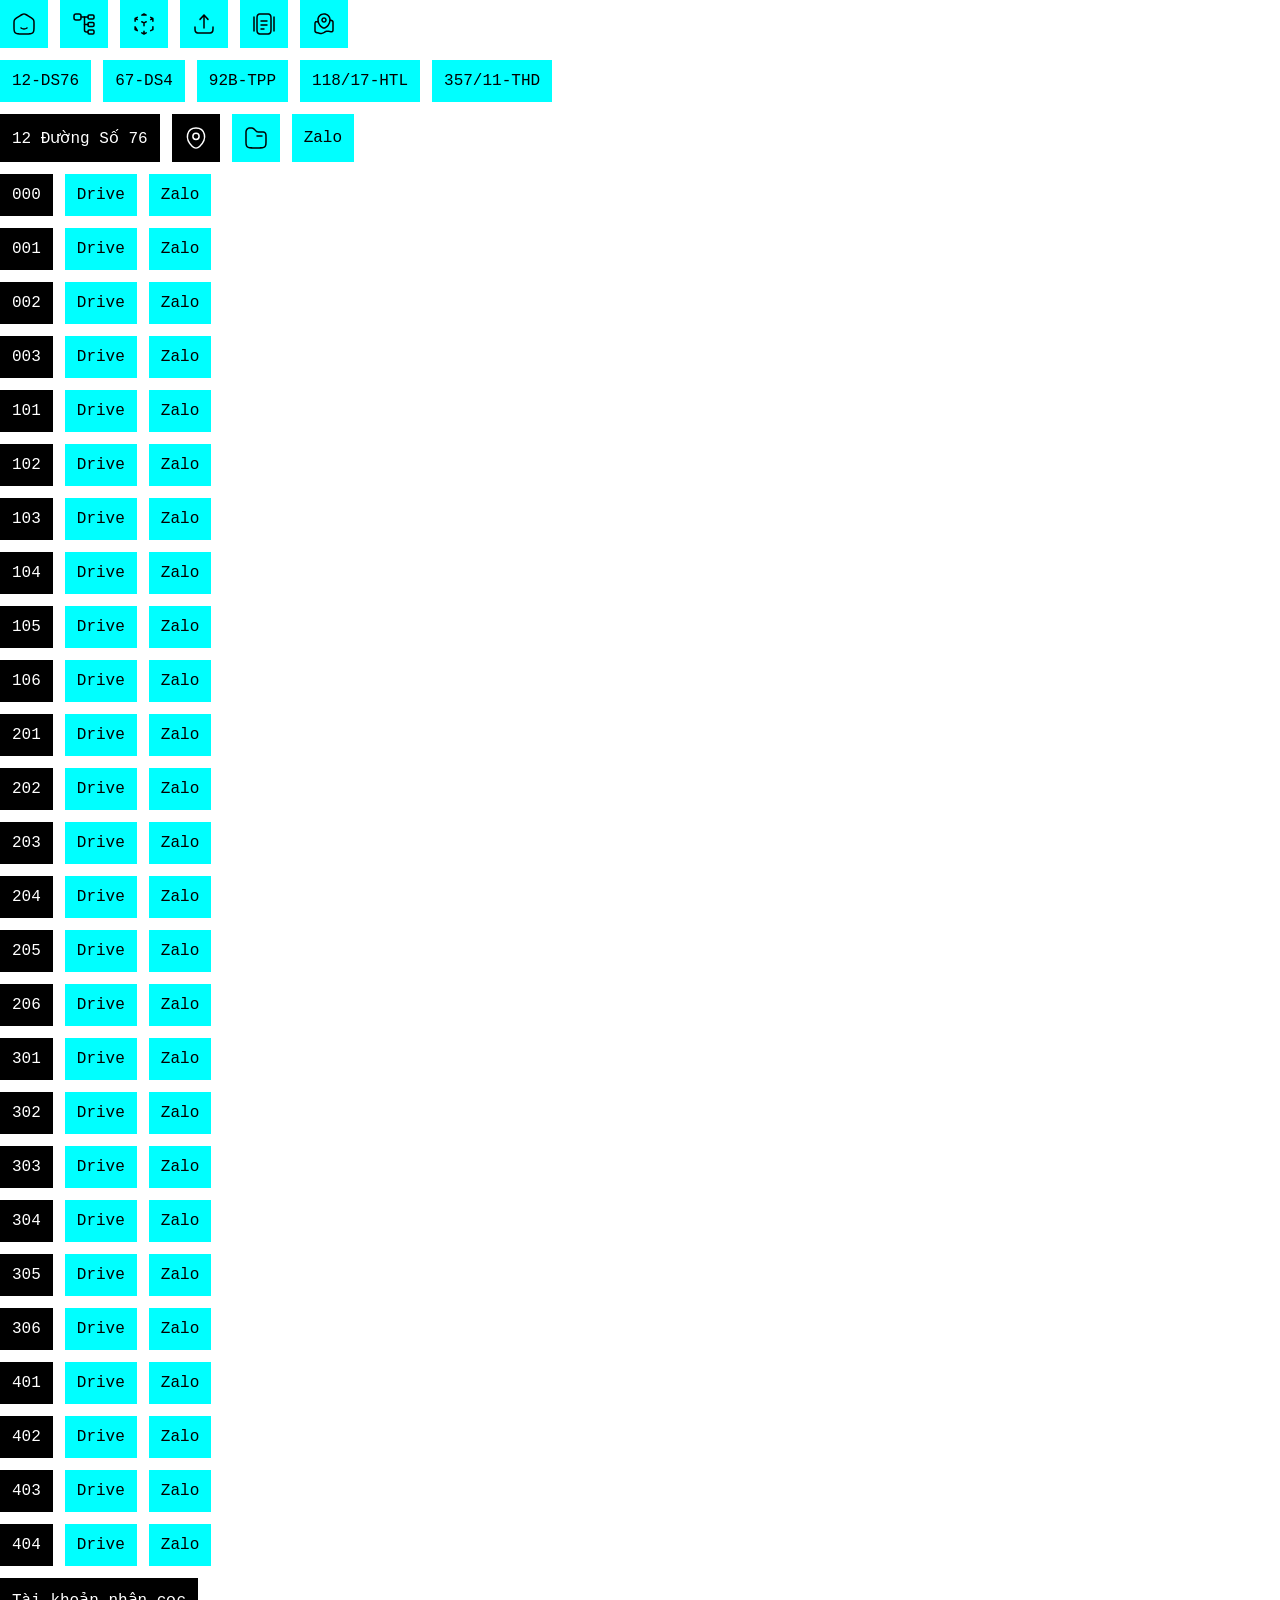
==== commit 42e6face: "s" ====
--- a/house-1/index.html
+++ b/house-1/index.html
@@ -109,7 +109,11 @@
                 </button>
                 <a href="https://drive.google.com/drive/folders/1k2jLLNNqJ_83KmPeeVakuUqaub8je3Eg?usp=drive_link"
                     target="_blank">
-                    Drive
+                    <svg xmlns="http://www.w3.org/2000/svg" width="24" height="24" viewBox="0 0 24 24" fill="none">
+                        <path fill-rule="evenodd" clip-rule="evenodd"
+                            d="M6.85929 1.25001C6.88904 1.25001 6.91919 1.25002 6.94976 1.25002L6.98675 1.25001C7.33818 1.24999 7.56433 1.24998 7.78542 1.27065C8.7367 1.35961 9.63905 1.73337 10.3746 2.34313C10.5456 2.48485 10.7055 2.64477 10.954 2.89329L11.5303 3.46969C12.3761 4.3154 12.7012 4.6311 13.0768 4.84005C13.2948 4.96134 13.526 5.05713 13.766 5.12552C14.1793 5.24333 14.6324 5.25002 15.8284 5.25002L16.253 5.25002C17.526 5.25 18.5521 5.24998 19.364 5.35206C20.2054 5.45784 20.9204 5.68358 21.5077 6.21185C21.6061 6.30032 21.6997 6.39394 21.7882 6.49231C22.3165 7.07965 22.5422 7.79459 22.648 8.63601C22.75 9.4479 22.75 10.4741 22.75 11.747V14.0564C22.75 15.8942 22.75 17.3498 22.5969 18.489C22.4393 19.6615 22.1071 20.6104 21.3588 21.3588C20.6104 22.1071 19.6615 22.4393 18.489 22.5969C17.3498 22.75 15.8942 22.75 14.0564 22.75H9.94361C8.10584 22.75 6.65021 22.75 5.51099 22.5969C4.33857 22.4393 3.38962 22.1071 2.64126 21.3588C1.8929 20.6104 1.56078 19.6615 1.40315 18.489C1.24999 17.3498 1.25 15.8942 1.25002 14.0564L1.25002 6.94976C1.25002 6.91919 1.25001 6.88904 1.25001 6.85929C1.2499 6.06338 1.24982 5.55685 1.33237 5.11935C1.6949 3.19788 3.19788 1.6949 5.11935 1.33237C5.55685 1.24982 6.06338 1.2499 6.85929 1.25001ZM6.94976 2.75002C6.03312 2.75002 5.67873 2.75329 5.39746 2.80636C4.08277 3.05441 3.05441 4.08277 2.80636 5.39746C2.75329 5.67873 2.75002 6.03312 2.75002 6.94976V14C2.75002 15.9068 2.75161 17.2615 2.88978 18.2892C3.02504 19.2953 3.27871 19.8749 3.70192 20.2981C4.12513 20.7213 4.70478 20.975 5.71087 21.1103C6.73853 21.2484 8.0932 21.25 10 21.25H14C15.9068 21.25 17.2615 21.2484 18.2892 21.1103C19.2953 20.975 19.8749 20.7213 20.2981 20.2981C20.7213 19.8749 20.975 19.2953 21.1103 18.2892C21.2484 17.2615 21.25 15.9068 21.25 14V11.7979C21.25 10.4621 21.2486 9.5305 21.1597 8.82312C21.0731 8.13448 20.9141 7.76356 20.6729 7.49539C20.6198 7.43637 20.5637 7.3802 20.5046 7.32712C20.2365 7.08592 19.8656 6.92692 19.1769 6.84034C18.4695 6.75141 17.538 6.75002 16.2021 6.75002H15.8284C15.7912 6.75002 15.7545 6.75002 15.7182 6.75003C14.6702 6.75025 13.9944 6.75038 13.3548 6.56806C13.0041 6.46811 12.6661 6.32811 12.3475 6.15083C11.7663 5.82747 11.2885 5.3495 10.5476 4.60833C10.522 4.58265 10.496 4.55666 10.4697 4.53035L9.91943 3.98009C9.63616 3.69682 9.52778 3.58951 9.41731 3.49793C8.91403 3.08073 8.29664 2.825 7.64576 2.76413C7.50289 2.75077 7.35038 2.75002 6.94976 2.75002ZM12.25 10C12.25 9.5858 12.5858 9.25002 13 9.25002H18C18.4142 9.25002 18.75 9.5858 18.75 10C18.75 10.4142 18.4142 10.75 18 10.75H13C12.5858 10.75 12.25 10.4142 12.25 10Z"
+                            fill="currentColor"></path>
+                    </svg>
                 </a>
                 <a href="" target="_blank">
                     Zalo
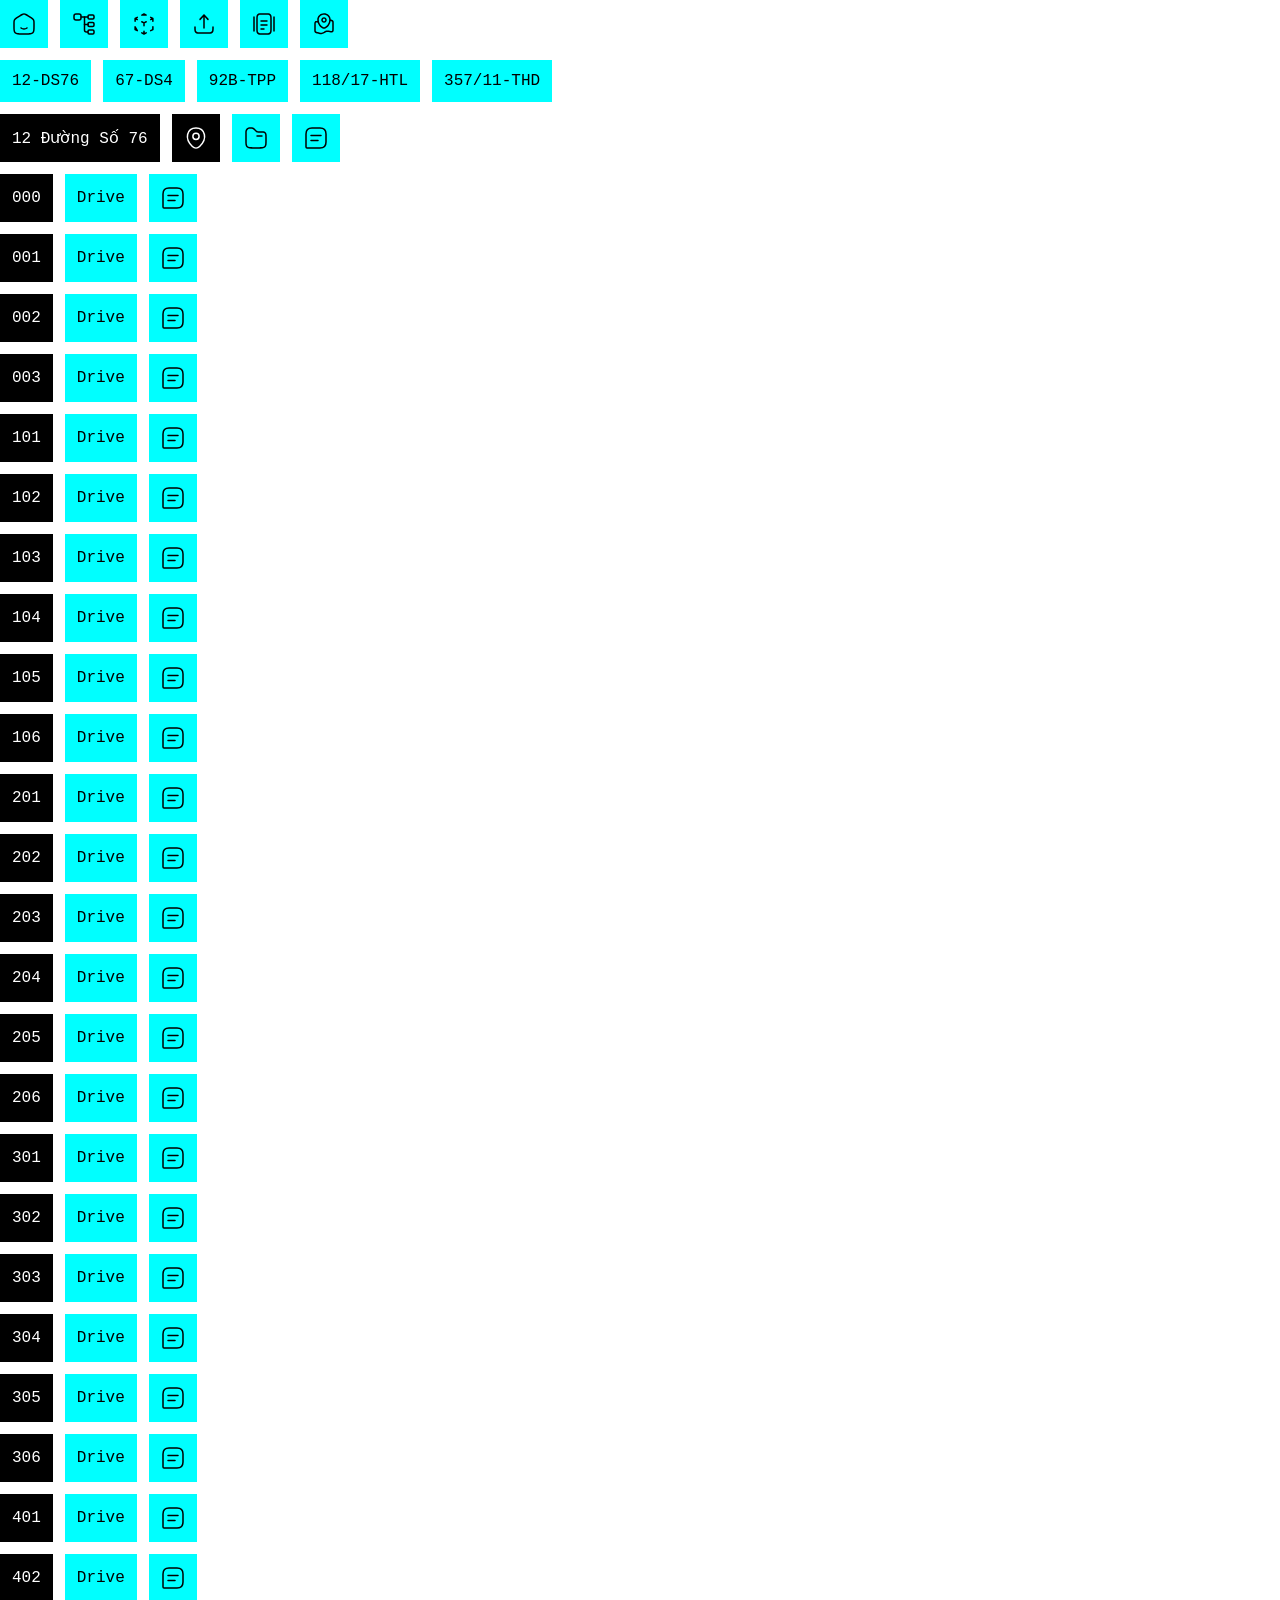
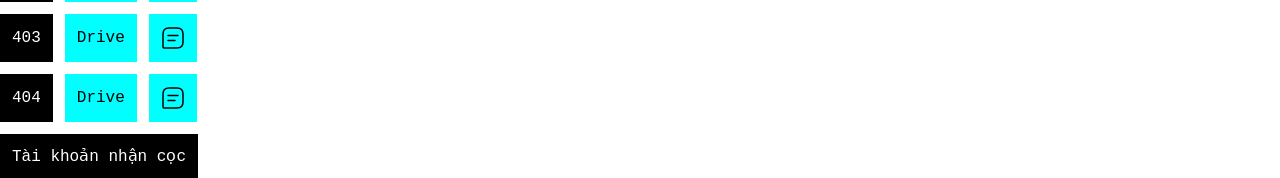
==== commit 8fd97dc7: "zl" ====
--- a/house-1/index.html
+++ b/house-1/index.html
@@ -116,7 +116,15 @@
                     </svg>
                 </a>
                 <a href="" target="_blank">
-                    Zalo
+                    <svg xmlns="http://www.w3.org/2000/svg" width="24" height="24" viewBox="0 0 24 24" fill="none">
+                        <path d="M16 2H8C4 2 2 4 2 8V21C2 21.55 2.45 22 3 22H16C20 22 22 20 22 16V8C22 4 20 2 16 2Z"
+                            stroke="currentColor" stroke-width="1.5" stroke-linecap="round" stroke-linejoin="round">
+                        </path>
+                        <path d="M7 9.5H17" stroke="currentColor" stroke-width="1.5" stroke-miterlimit="10"
+                            stroke-linecap="round" stroke-linejoin="round"></path>
+                        <path d="M7 14.5H14" stroke="currentColor" stroke-width="1.5" stroke-miterlimit="10"
+                            stroke-linecap="round" stroke-linejoin="round"></path>
+                    </svg>
                 </a>
             </div>
             <div>
@@ -128,7 +136,15 @@
                     Drive
                 </a>
                 <a href="" target="_blank">
-                    Zalo
+                    <svg xmlns="http://www.w3.org/2000/svg" width="24" height="24" viewBox="0 0 24 24" fill="none">
+                        <path d="M16 2H8C4 2 2 4 2 8V21C2 21.55 2.45 22 3 22H16C20 22 22 20 22 16V8C22 4 20 2 16 2Z"
+                            stroke="currentColor" stroke-width="1.5" stroke-linecap="round" stroke-linejoin="round">
+                        </path>
+                        <path d="M7 9.5H17" stroke="currentColor" stroke-width="1.5" stroke-miterlimit="10"
+                            stroke-linecap="round" stroke-linejoin="round"></path>
+                        <path d="M7 14.5H14" stroke="currentColor" stroke-width="1.5" stroke-miterlimit="10"
+                            stroke-linecap="round" stroke-linejoin="round"></path>
+                    </svg>
                 </a>
             </div>
             <div>
@@ -140,7 +156,15 @@
                     Drive
                 </a>
                 <a href="" target="_blank">
-                    Zalo
+                    <svg xmlns="http://www.w3.org/2000/svg" width="24" height="24" viewBox="0 0 24 24" fill="none">
+                        <path d="M16 2H8C4 2 2 4 2 8V21C2 21.55 2.45 22 3 22H16C20 22 22 20 22 16V8C22 4 20 2 16 2Z"
+                            stroke="currentColor" stroke-width="1.5" stroke-linecap="round" stroke-linejoin="round">
+                        </path>
+                        <path d="M7 9.5H17" stroke="currentColor" stroke-width="1.5" stroke-miterlimit="10"
+                            stroke-linecap="round" stroke-linejoin="round"></path>
+                        <path d="M7 14.5H14" stroke="currentColor" stroke-width="1.5" stroke-miterlimit="10"
+                            stroke-linecap="round" stroke-linejoin="round"></path>
+                    </svg>
                 </a>
             </div>
             <div>
@@ -152,7 +176,15 @@
                     Drive
                 </a>
                 <a href="" target="_blank">
-                    Zalo
+                    <svg xmlns="http://www.w3.org/2000/svg" width="24" height="24" viewBox="0 0 24 24" fill="none">
+                        <path d="M16 2H8C4 2 2 4 2 8V21C2 21.55 2.45 22 3 22H16C20 22 22 20 22 16V8C22 4 20 2 16 2Z"
+                            stroke="currentColor" stroke-width="1.5" stroke-linecap="round" stroke-linejoin="round">
+                        </path>
+                        <path d="M7 9.5H17" stroke="currentColor" stroke-width="1.5" stroke-miterlimit="10"
+                            stroke-linecap="round" stroke-linejoin="round"></path>
+                        <path d="M7 14.5H14" stroke="currentColor" stroke-width="1.5" stroke-miterlimit="10"
+                            stroke-linecap="round" stroke-linejoin="round"></path>
+                    </svg>
                 </a>
             </div>
             <div>
@@ -164,7 +196,15 @@
                     Drive
                 </a>
                 <a href="" target="_blank">
-                    Zalo
+                    <svg xmlns="http://www.w3.org/2000/svg" width="24" height="24" viewBox="0 0 24 24" fill="none">
+                        <path d="M16 2H8C4 2 2 4 2 8V21C2 21.55 2.45 22 3 22H16C20 22 22 20 22 16V8C22 4 20 2 16 2Z"
+                            stroke="currentColor" stroke-width="1.5" stroke-linecap="round" stroke-linejoin="round">
+                        </path>
+                        <path d="M7 9.5H17" stroke="currentColor" stroke-width="1.5" stroke-miterlimit="10"
+                            stroke-linecap="round" stroke-linejoin="round"></path>
+                        <path d="M7 14.5H14" stroke="currentColor" stroke-width="1.5" stroke-miterlimit="10"
+                            stroke-linecap="round" stroke-linejoin="round"></path>
+                    </svg>
                 </a>
             </div>
             <div>
@@ -176,7 +216,15 @@
                     Drive
                 </a>
                 <a href="" target="_blank">
-                    Zalo
+                    <svg xmlns="http://www.w3.org/2000/svg" width="24" height="24" viewBox="0 0 24 24" fill="none">
+                        <path d="M16 2H8C4 2 2 4 2 8V21C2 21.55 2.45 22 3 22H16C20 22 22 20 22 16V8C22 4 20 2 16 2Z"
+                            stroke="currentColor" stroke-width="1.5" stroke-linecap="round" stroke-linejoin="round">
+                        </path>
+                        <path d="M7 9.5H17" stroke="currentColor" stroke-width="1.5" stroke-miterlimit="10"
+                            stroke-linecap="round" stroke-linejoin="round"></path>
+                        <path d="M7 14.5H14" stroke="currentColor" stroke-width="1.5" stroke-miterlimit="10"
+                            stroke-linecap="round" stroke-linejoin="round"></path>
+                    </svg>
                 </a>
             </div>
             <div>
@@ -188,7 +236,15 @@
                     Drive
                 </a>
                 <a href="" target="_blank">
-                    Zalo
+                    <svg xmlns="http://www.w3.org/2000/svg" width="24" height="24" viewBox="0 0 24 24" fill="none">
+                        <path d="M16 2H8C4 2 2 4 2 8V21C2 21.55 2.45 22 3 22H16C20 22 22 20 22 16V8C22 4 20 2 16 2Z"
+                            stroke="currentColor" stroke-width="1.5" stroke-linecap="round" stroke-linejoin="round">
+                        </path>
+                        <path d="M7 9.5H17" stroke="currentColor" stroke-width="1.5" stroke-miterlimit="10"
+                            stroke-linecap="round" stroke-linejoin="round"></path>
+                        <path d="M7 14.5H14" stroke="currentColor" stroke-width="1.5" stroke-miterlimit="10"
+                            stroke-linecap="round" stroke-linejoin="round"></path>
+                    </svg>
                 </a>
             </div>
             <div>
@@ -200,7 +256,15 @@
                     Drive
                 </a>
                 <a href="" target="_blank">
-                    Zalo
+                    <svg xmlns="http://www.w3.org/2000/svg" width="24" height="24" viewBox="0 0 24 24" fill="none">
+                        <path d="M16 2H8C4 2 2 4 2 8V21C2 21.55 2.45 22 3 22H16C20 22 22 20 22 16V8C22 4 20 2 16 2Z"
+                            stroke="currentColor" stroke-width="1.5" stroke-linecap="round" stroke-linejoin="round">
+                        </path>
+                        <path d="M7 9.5H17" stroke="currentColor" stroke-width="1.5" stroke-miterlimit="10"
+                            stroke-linecap="round" stroke-linejoin="round"></path>
+                        <path d="M7 14.5H14" stroke="currentColor" stroke-width="1.5" stroke-miterlimit="10"
+                            stroke-linecap="round" stroke-linejoin="round"></path>
+                    </svg>
                 </a>
             </div>
             <div>
@@ -212,7 +276,15 @@
                     Drive
                 </a>
                 <a href="" target="_blank">
-                    Zalo
+                    <svg xmlns="http://www.w3.org/2000/svg" width="24" height="24" viewBox="0 0 24 24" fill="none">
+                        <path d="M16 2H8C4 2 2 4 2 8V21C2 21.55 2.45 22 3 22H16C20 22 22 20 22 16V8C22 4 20 2 16 2Z"
+                            stroke="currentColor" stroke-width="1.5" stroke-linecap="round" stroke-linejoin="round">
+                        </path>
+                        <path d="M7 9.5H17" stroke="currentColor" stroke-width="1.5" stroke-miterlimit="10"
+                            stroke-linecap="round" stroke-linejoin="round"></path>
+                        <path d="M7 14.5H14" stroke="currentColor" stroke-width="1.5" stroke-miterlimit="10"
+                            stroke-linecap="round" stroke-linejoin="round"></path>
+                    </svg>
                 </a>
             </div>
             <div>
@@ -224,7 +296,15 @@
                     Drive
                 </a>
                 <a href="" target="_blank">
-                    Zalo
+                    <svg xmlns="http://www.w3.org/2000/svg" width="24" height="24" viewBox="0 0 24 24" fill="none">
+                        <path d="M16 2H8C4 2 2 4 2 8V21C2 21.55 2.45 22 3 22H16C20 22 22 20 22 16V8C22 4 20 2 16 2Z"
+                            stroke="currentColor" stroke-width="1.5" stroke-linecap="round" stroke-linejoin="round">
+                        </path>
+                        <path d="M7 9.5H17" stroke="currentColor" stroke-width="1.5" stroke-miterlimit="10"
+                            stroke-linecap="round" stroke-linejoin="round"></path>
+                        <path d="M7 14.5H14" stroke="currentColor" stroke-width="1.5" stroke-miterlimit="10"
+                            stroke-linecap="round" stroke-linejoin="round"></path>
+                    </svg>
                 </a>
             </div>
             <div>
@@ -236,7 +316,15 @@
                     Drive
                 </a>
                 <a href="" target="_blank">
-                    Zalo
+                    <svg xmlns="http://www.w3.org/2000/svg" width="24" height="24" viewBox="0 0 24 24" fill="none">
+                        <path d="M16 2H8C4 2 2 4 2 8V21C2 21.55 2.45 22 3 22H16C20 22 22 20 22 16V8C22 4 20 2 16 2Z"
+                            stroke="currentColor" stroke-width="1.5" stroke-linecap="round" stroke-linejoin="round">
+                        </path>
+                        <path d="M7 9.5H17" stroke="currentColor" stroke-width="1.5" stroke-miterlimit="10"
+                            stroke-linecap="round" stroke-linejoin="round"></path>
+                        <path d="M7 14.5H14" stroke="currentColor" stroke-width="1.5" stroke-miterlimit="10"
+                            stroke-linecap="round" stroke-linejoin="round"></path>
+                    </svg>
                 </a>
             </div>
             <div>
@@ -248,7 +336,15 @@
                     Drive
                 </a>
                 <a href="" target="_blank">
-                    Zalo
+                    <svg xmlns="http://www.w3.org/2000/svg" width="24" height="24" viewBox="0 0 24 24" fill="none">
+                        <path d="M16 2H8C4 2 2 4 2 8V21C2 21.55 2.45 22 3 22H16C20 22 22 20 22 16V8C22 4 20 2 16 2Z"
+                            stroke="currentColor" stroke-width="1.5" stroke-linecap="round" stroke-linejoin="round">
+                        </path>
+                        <path d="M7 9.5H17" stroke="currentColor" stroke-width="1.5" stroke-miterlimit="10"
+                            stroke-linecap="round" stroke-linejoin="round"></path>
+                        <path d="M7 14.5H14" stroke="currentColor" stroke-width="1.5" stroke-miterlimit="10"
+                            stroke-linecap="round" stroke-linejoin="round"></path>
+                    </svg>
                 </a>
             </div>
             <div>
@@ -260,7 +356,15 @@
                     Drive
                 </a>
                 <a href="" target="_blank">
-                    Zalo
+                    <svg xmlns="http://www.w3.org/2000/svg" width="24" height="24" viewBox="0 0 24 24" fill="none">
+                        <path d="M16 2H8C4 2 2 4 2 8V21C2 21.55 2.45 22 3 22H16C20 22 22 20 22 16V8C22 4 20 2 16 2Z"
+                            stroke="currentColor" stroke-width="1.5" stroke-linecap="round" stroke-linejoin="round">
+                        </path>
+                        <path d="M7 9.5H17" stroke="currentColor" stroke-width="1.5" stroke-miterlimit="10"
+                            stroke-linecap="round" stroke-linejoin="round"></path>
+                        <path d="M7 14.5H14" stroke="currentColor" stroke-width="1.5" stroke-miterlimit="10"
+                            stroke-linecap="round" stroke-linejoin="round"></path>
+                    </svg>
                 </a>
             </div>
             <div>
@@ -272,7 +376,15 @@
                     Drive
                 </a>
                 <a href="" target="_blank">
-                    Zalo
+                    <svg xmlns="http://www.w3.org/2000/svg" width="24" height="24" viewBox="0 0 24 24" fill="none">
+                        <path d="M16 2H8C4 2 2 4 2 8V21C2 21.55 2.45 22 3 22H16C20 22 22 20 22 16V8C22 4 20 2 16 2Z"
+                            stroke="currentColor" stroke-width="1.5" stroke-linecap="round" stroke-linejoin="round">
+                        </path>
+                        <path d="M7 9.5H17" stroke="currentColor" stroke-width="1.5" stroke-miterlimit="10"
+                            stroke-linecap="round" stroke-linejoin="round"></path>
+                        <path d="M7 14.5H14" stroke="currentColor" stroke-width="1.5" stroke-miterlimit="10"
+                            stroke-linecap="round" stroke-linejoin="round"></path>
+                    </svg>
                 </a>
             </div>
             <div>
@@ -284,7 +396,15 @@
                     Drive
                 </a>
                 <a href="" target="_blank">
-                    Zalo
+                    <svg xmlns="http://www.w3.org/2000/svg" width="24" height="24" viewBox="0 0 24 24" fill="none">
+                        <path d="M16 2H8C4 2 2 4 2 8V21C2 21.55 2.45 22 3 22H16C20 22 22 20 22 16V8C22 4 20 2 16 2Z"
+                            stroke="currentColor" stroke-width="1.5" stroke-linecap="round" stroke-linejoin="round">
+                        </path>
+                        <path d="M7 9.5H17" stroke="currentColor" stroke-width="1.5" stroke-miterlimit="10"
+                            stroke-linecap="round" stroke-linejoin="round"></path>
+                        <path d="M7 14.5H14" stroke="currentColor" stroke-width="1.5" stroke-miterlimit="10"
+                            stroke-linecap="round" stroke-linejoin="round"></path>
+                    </svg>
                 </a>
             </div>
             <div>
@@ -296,7 +416,15 @@
                     Drive
                 </a>
                 <a href="" target="_blank">
-                    Zalo
+                    <svg xmlns="http://www.w3.org/2000/svg" width="24" height="24" viewBox="0 0 24 24" fill="none">
+                        <path d="M16 2H8C4 2 2 4 2 8V21C2 21.55 2.45 22 3 22H16C20 22 22 20 22 16V8C22 4 20 2 16 2Z"
+                            stroke="currentColor" stroke-width="1.5" stroke-linecap="round" stroke-linejoin="round">
+                        </path>
+                        <path d="M7 9.5H17" stroke="currentColor" stroke-width="1.5" stroke-miterlimit="10"
+                            stroke-linecap="round" stroke-linejoin="round"></path>
+                        <path d="M7 14.5H14" stroke="currentColor" stroke-width="1.5" stroke-miterlimit="10"
+                            stroke-linecap="round" stroke-linejoin="round"></path>
+                    </svg>
                 </a>
             </div>
             <div>
@@ -308,7 +436,15 @@
                     Drive
                 </a>
                 <a href="" target="_blank">
-                    Zalo
+                    <svg xmlns="http://www.w3.org/2000/svg" width="24" height="24" viewBox="0 0 24 24" fill="none">
+                        <path d="M16 2H8C4 2 2 4 2 8V21C2 21.55 2.45 22 3 22H16C20 22 22 20 22 16V8C22 4 20 2 16 2Z"
+                            stroke="currentColor" stroke-width="1.5" stroke-linecap="round" stroke-linejoin="round">
+                        </path>
+                        <path d="M7 9.5H17" stroke="currentColor" stroke-width="1.5" stroke-miterlimit="10"
+                            stroke-linecap="round" stroke-linejoin="round"></path>
+                        <path d="M7 14.5H14" stroke="currentColor" stroke-width="1.5" stroke-miterlimit="10"
+                            stroke-linecap="round" stroke-linejoin="round"></path>
+                    </svg>
                 </a>
             </div>
             <div>
@@ -320,7 +456,15 @@
                     Drive
                 </a>
                 <a href="" target="_blank">
-                    Zalo
+                    <svg xmlns="http://www.w3.org/2000/svg" width="24" height="24" viewBox="0 0 24 24" fill="none">
+                        <path d="M16 2H8C4 2 2 4 2 8V21C2 21.55 2.45 22 3 22H16C20 22 22 20 22 16V8C22 4 20 2 16 2Z"
+                            stroke="currentColor" stroke-width="1.5" stroke-linecap="round" stroke-linejoin="round">
+                        </path>
+                        <path d="M7 9.5H17" stroke="currentColor" stroke-width="1.5" stroke-miterlimit="10"
+                            stroke-linecap="round" stroke-linejoin="round"></path>
+                        <path d="M7 14.5H14" stroke="currentColor" stroke-width="1.5" stroke-miterlimit="10"
+                            stroke-linecap="round" stroke-linejoin="round"></path>
+                    </svg>
                 </a>
             </div>
             <div>
@@ -332,7 +476,15 @@
                     Drive
                 </a>
                 <a href="" target="_blank">
-                    Zalo
+                    <svg xmlns="http://www.w3.org/2000/svg" width="24" height="24" viewBox="0 0 24 24" fill="none">
+                        <path d="M16 2H8C4 2 2 4 2 8V21C2 21.55 2.45 22 3 22H16C20 22 22 20 22 16V8C22 4 20 2 16 2Z"
+                            stroke="currentColor" stroke-width="1.5" stroke-linecap="round" stroke-linejoin="round">
+                        </path>
+                        <path d="M7 9.5H17" stroke="currentColor" stroke-width="1.5" stroke-miterlimit="10"
+                            stroke-linecap="round" stroke-linejoin="round"></path>
+                        <path d="M7 14.5H14" stroke="currentColor" stroke-width="1.5" stroke-miterlimit="10"
+                            stroke-linecap="round" stroke-linejoin="round"></path>
+                    </svg>
                 </a>
             </div>
             <div>
@@ -344,7 +496,15 @@
                     Drive
                 </a>
                 <a href="" target="_blank">
-                    Zalo
+                    <svg xmlns="http://www.w3.org/2000/svg" width="24" height="24" viewBox="0 0 24 24" fill="none">
+                        <path d="M16 2H8C4 2 2 4 2 8V21C2 21.55 2.45 22 3 22H16C20 22 22 20 22 16V8C22 4 20 2 16 2Z"
+                            stroke="currentColor" stroke-width="1.5" stroke-linecap="round" stroke-linejoin="round">
+                        </path>
+                        <path d="M7 9.5H17" stroke="currentColor" stroke-width="1.5" stroke-miterlimit="10"
+                            stroke-linecap="round" stroke-linejoin="round"></path>
+                        <path d="M7 14.5H14" stroke="currentColor" stroke-width="1.5" stroke-miterlimit="10"
+                            stroke-linecap="round" stroke-linejoin="round"></path>
+                    </svg>
                 </a>
             </div>
             <div>
@@ -356,7 +516,15 @@
                     Drive
                 </a>
                 <a href="" target="_blank">
-                    Zalo
+                    <svg xmlns="http://www.w3.org/2000/svg" width="24" height="24" viewBox="0 0 24 24" fill="none">
+                        <path d="M16 2H8C4 2 2 4 2 8V21C2 21.55 2.45 22 3 22H16C20 22 22 20 22 16V8C22 4 20 2 16 2Z"
+                            stroke="currentColor" stroke-width="1.5" stroke-linecap="round" stroke-linejoin="round">
+                        </path>
+                        <path d="M7 9.5H17" stroke="currentColor" stroke-width="1.5" stroke-miterlimit="10"
+                            stroke-linecap="round" stroke-linejoin="round"></path>
+                        <path d="M7 14.5H14" stroke="currentColor" stroke-width="1.5" stroke-miterlimit="10"
+                            stroke-linecap="round" stroke-linejoin="round"></path>
+                    </svg>
                 </a>
             </div>
             <div>
@@ -368,7 +536,15 @@
                     Drive
                 </a>
                 <a href="" target="_blank">
-                    Zalo
+                    <svg xmlns="http://www.w3.org/2000/svg" width="24" height="24" viewBox="0 0 24 24" fill="none">
+                        <path d="M16 2H8C4 2 2 4 2 8V21C2 21.55 2.45 22 3 22H16C20 22 22 20 22 16V8C22 4 20 2 16 2Z"
+                            stroke="currentColor" stroke-width="1.5" stroke-linecap="round" stroke-linejoin="round">
+                        </path>
+                        <path d="M7 9.5H17" stroke="currentColor" stroke-width="1.5" stroke-miterlimit="10"
+                            stroke-linecap="round" stroke-linejoin="round"></path>
+                        <path d="M7 14.5H14" stroke="currentColor" stroke-width="1.5" stroke-miterlimit="10"
+                            stroke-linecap="round" stroke-linejoin="round"></path>
+                    </svg>
                 </a>
             </div>
             <div>
@@ -380,7 +556,15 @@
                     Drive
                 </a>
                 <a href="" target="_blank">
-                    Zalo
+                    <svg xmlns="http://www.w3.org/2000/svg" width="24" height="24" viewBox="0 0 24 24" fill="none">
+                        <path d="M16 2H8C4 2 2 4 2 8V21C2 21.55 2.45 22 3 22H16C20 22 22 20 22 16V8C22 4 20 2 16 2Z"
+                            stroke="currentColor" stroke-width="1.5" stroke-linecap="round" stroke-linejoin="round">
+                        </path>
+                        <path d="M7 9.5H17" stroke="currentColor" stroke-width="1.5" stroke-miterlimit="10"
+                            stroke-linecap="round" stroke-linejoin="round"></path>
+                        <path d="M7 14.5H14" stroke="currentColor" stroke-width="1.5" stroke-miterlimit="10"
+                            stroke-linecap="round" stroke-linejoin="round"></path>
+                    </svg>
                 </a>
             </div>
             <div>
@@ -392,7 +576,15 @@
                     Drive
                 </a>
                 <a href="" target="_blank">
-                    Zalo
+                    <svg xmlns="http://www.w3.org/2000/svg" width="24" height="24" viewBox="0 0 24 24" fill="none">
+                        <path d="M16 2H8C4 2 2 4 2 8V21C2 21.55 2.45 22 3 22H16C20 22 22 20 22 16V8C22 4 20 2 16 2Z"
+                            stroke="currentColor" stroke-width="1.5" stroke-linecap="round" stroke-linejoin="round">
+                        </path>
+                        <path d="M7 9.5H17" stroke="currentColor" stroke-width="1.5" stroke-miterlimit="10"
+                            stroke-linecap="round" stroke-linejoin="round"></path>
+                        <path d="M7 14.5H14" stroke="currentColor" stroke-width="1.5" stroke-miterlimit="10"
+                            stroke-linecap="round" stroke-linejoin="round"></path>
+                    </svg>
                 </a>
             </div>
             <div>
@@ -404,7 +596,15 @@
                     Drive
                 </a>
                 <a href="" target="_blank">
-                    Zalo
+                    <svg xmlns="http://www.w3.org/2000/svg" width="24" height="24" viewBox="0 0 24 24" fill="none">
+                        <path d="M16 2H8C4 2 2 4 2 8V21C2 21.55 2.45 22 3 22H16C20 22 22 20 22 16V8C22 4 20 2 16 2Z"
+                            stroke="currentColor" stroke-width="1.5" stroke-linecap="round" stroke-linejoin="round">
+                        </path>
+                        <path d="M7 9.5H17" stroke="currentColor" stroke-width="1.5" stroke-miterlimit="10"
+                            stroke-linecap="round" stroke-linejoin="round"></path>
+                        <path d="M7 14.5H14" stroke="currentColor" stroke-width="1.5" stroke-miterlimit="10"
+                            stroke-linecap="round" stroke-linejoin="round"></path>
+                    </svg>
                 </a>
             </div>
             <div>
@@ -416,7 +616,15 @@
                     Drive
                 </a>
                 <a href="" target="_blank">
-                    Zalo
+                    <svg xmlns="http://www.w3.org/2000/svg" width="24" height="24" viewBox="0 0 24 24" fill="none">
+                        <path d="M16 2H8C4 2 2 4 2 8V21C2 21.55 2.45 22 3 22H16C20 22 22 20 22 16V8C22 4 20 2 16 2Z"
+                            stroke="currentColor" stroke-width="1.5" stroke-linecap="round" stroke-linejoin="round">
+                        </path>
+                        <path d="M7 9.5H17" stroke="currentColor" stroke-width="1.5" stroke-miterlimit="10"
+                            stroke-linecap="round" stroke-linejoin="round"></path>
+                        <path d="M7 14.5H14" stroke="currentColor" stroke-width="1.5" stroke-miterlimit="10"
+                            stroke-linecap="round" stroke-linejoin="round"></path>
+                    </svg>
                 </a>
             </div>
             <div>
@@ -428,7 +636,15 @@
                     Drive
                 </a>
                 <a href="" target="_blank">
-                    Zalo
+                    <svg xmlns="http://www.w3.org/2000/svg" width="24" height="24" viewBox="0 0 24 24" fill="none">
+                        <path d="M16 2H8C4 2 2 4 2 8V21C2 21.55 2.45 22 3 22H16C20 22 22 20 22 16V8C22 4 20 2 16 2Z"
+                            stroke="currentColor" stroke-width="1.5" stroke-linecap="round" stroke-linejoin="round">
+                        </path>
+                        <path d="M7 9.5H17" stroke="currentColor" stroke-width="1.5" stroke-miterlimit="10"
+                            stroke-linecap="round" stroke-linejoin="round"></path>
+                        <path d="M7 14.5H14" stroke="currentColor" stroke-width="1.5" stroke-miterlimit="10"
+                            stroke-linecap="round" stroke-linejoin="round"></path>
+                    </svg>
                 </a>
             </div>
         </section>
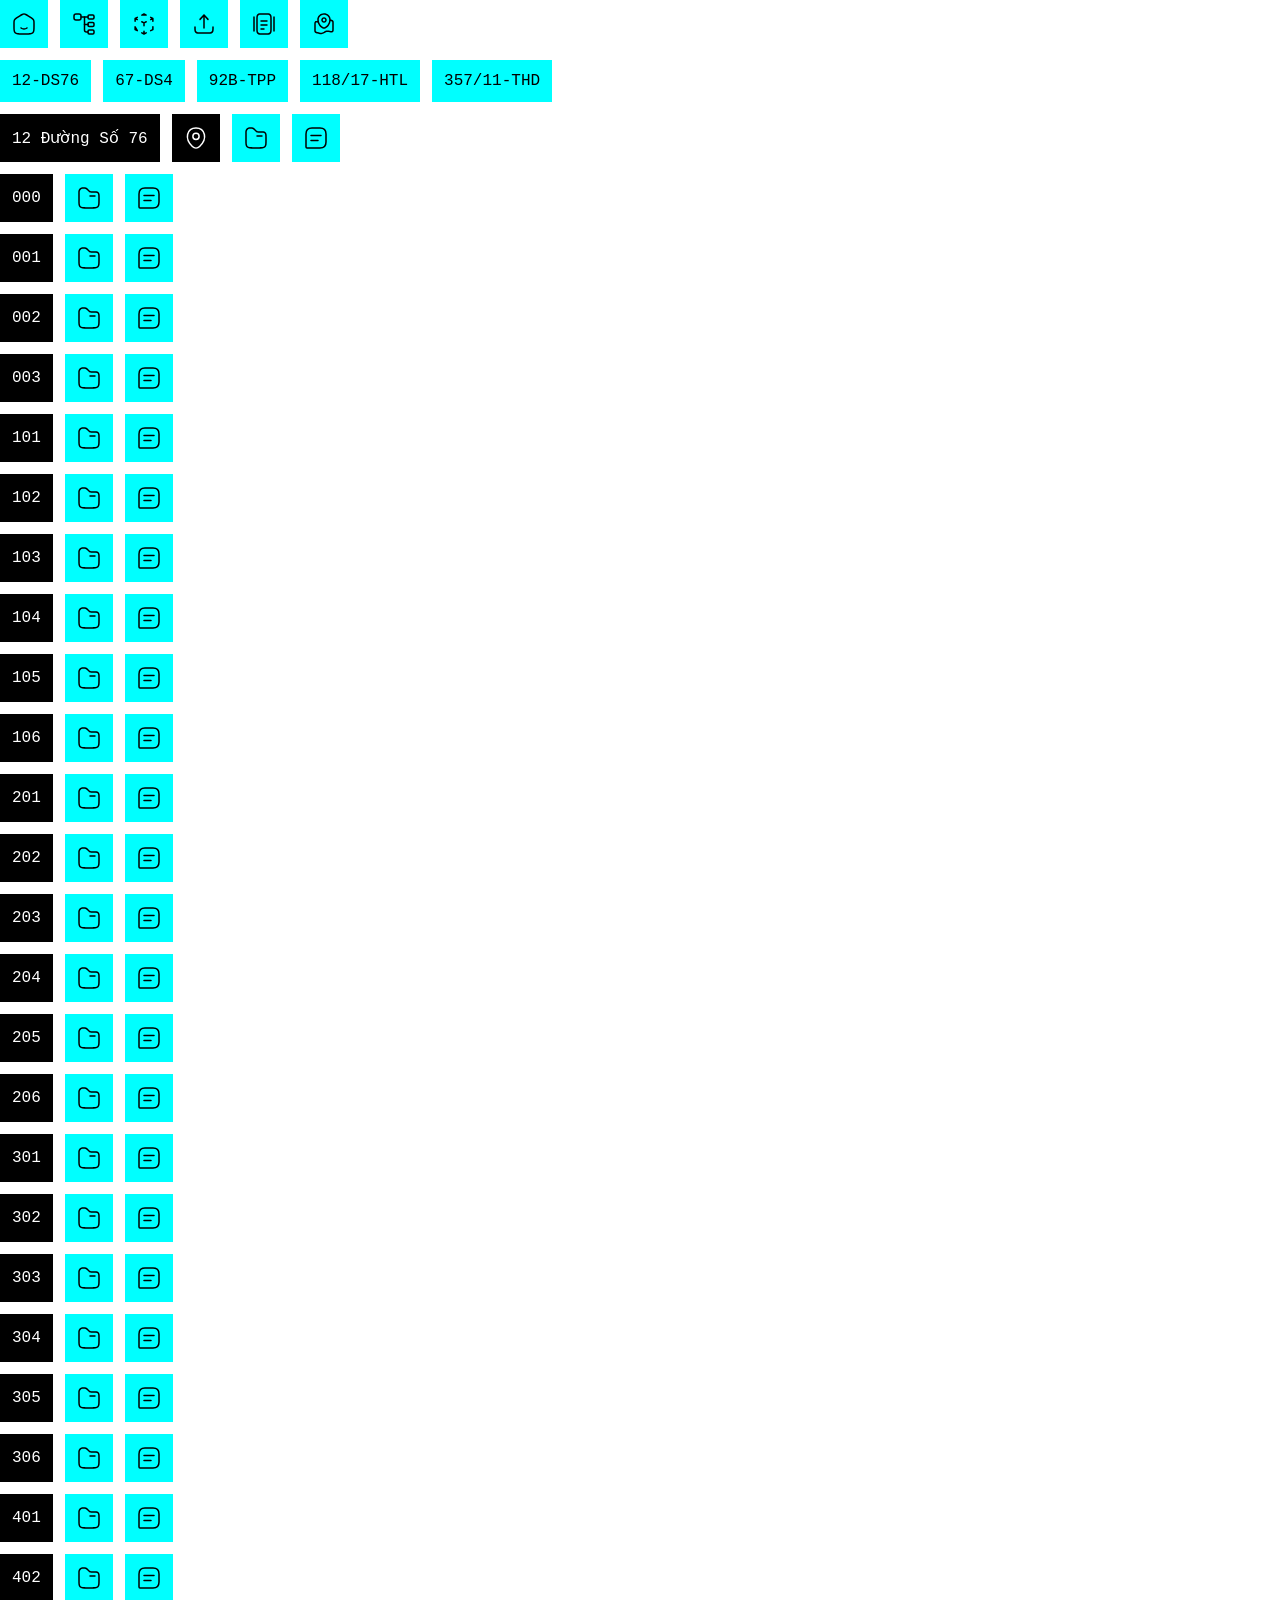
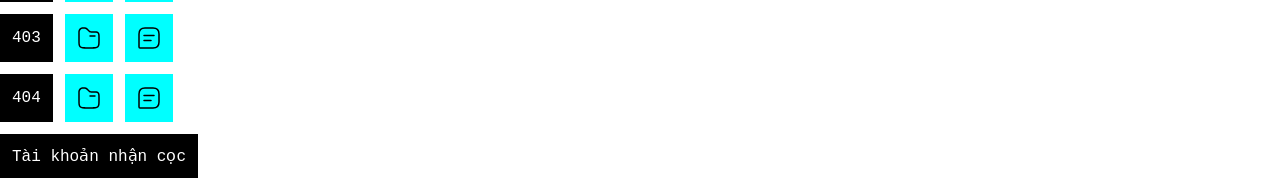
==== commit 5e71b6f8: "s" ====
--- a/house-1/index.html
+++ b/house-1/index.html
@@ -133,7 +133,11 @@
                 </button>
                 <a href="https://drive.google.com/drive/folders/1EVigFMbYFeFfRyCWXRWbOoKlRQUWl175?usp=drive_link"
                     target="_blank">
-                    Drive
+                    <svg xmlns="http://www.w3.org/2000/svg" width="24" height="24" viewBox="0 0 24 24" fill="none">
+                        <path fill-rule="evenodd" clip-rule="evenodd"
+                            d="M6.85929 1.25001C6.88904 1.25001 6.91919 1.25002 6.94976 1.25002L6.98675 1.25001C7.33818 1.24999 7.56433 1.24998 7.78542 1.27065C8.7367 1.35961 9.63905 1.73337 10.3746 2.34313C10.5456 2.48485 10.7055 2.64477 10.954 2.89329L11.5303 3.46969C12.3761 4.3154 12.7012 4.6311 13.0768 4.84005C13.2948 4.96134 13.526 5.05713 13.766 5.12552C14.1793 5.24333 14.6324 5.25002 15.8284 5.25002L16.253 5.25002C17.526 5.25 18.5521 5.24998 19.364 5.35206C20.2054 5.45784 20.9204 5.68358 21.5077 6.21185C21.6061 6.30032 21.6997 6.39394 21.7882 6.49231C22.3165 7.07965 22.5422 7.79459 22.648 8.63601C22.75 9.4479 22.75 10.4741 22.75 11.747V14.0564C22.75 15.8942 22.75 17.3498 22.5969 18.489C22.4393 19.6615 22.1071 20.6104 21.3588 21.3588C20.6104 22.1071 19.6615 22.4393 18.489 22.5969C17.3498 22.75 15.8942 22.75 14.0564 22.75H9.94361C8.10584 22.75 6.65021 22.75 5.51099 22.5969C4.33857 22.4393 3.38962 22.1071 2.64126 21.3588C1.8929 20.6104 1.56078 19.6615 1.40315 18.489C1.24999 17.3498 1.25 15.8942 1.25002 14.0564L1.25002 6.94976C1.25002 6.91919 1.25001 6.88904 1.25001 6.85929C1.2499 6.06338 1.24982 5.55685 1.33237 5.11935C1.6949 3.19788 3.19788 1.6949 5.11935 1.33237C5.55685 1.24982 6.06338 1.2499 6.85929 1.25001ZM6.94976 2.75002C6.03312 2.75002 5.67873 2.75329 5.39746 2.80636C4.08277 3.05441 3.05441 4.08277 2.80636 5.39746C2.75329 5.67873 2.75002 6.03312 2.75002 6.94976V14C2.75002 15.9068 2.75161 17.2615 2.88978 18.2892C3.02504 19.2953 3.27871 19.8749 3.70192 20.2981C4.12513 20.7213 4.70478 20.975 5.71087 21.1103C6.73853 21.2484 8.0932 21.25 10 21.25H14C15.9068 21.25 17.2615 21.2484 18.2892 21.1103C19.2953 20.975 19.8749 20.7213 20.2981 20.2981C20.7213 19.8749 20.975 19.2953 21.1103 18.2892C21.2484 17.2615 21.25 15.9068 21.25 14V11.7979C21.25 10.4621 21.2486 9.5305 21.1597 8.82312C21.0731 8.13448 20.9141 7.76356 20.6729 7.49539C20.6198 7.43637 20.5637 7.3802 20.5046 7.32712C20.2365 7.08592 19.8656 6.92692 19.1769 6.84034C18.4695 6.75141 17.538 6.75002 16.2021 6.75002H15.8284C15.7912 6.75002 15.7545 6.75002 15.7182 6.75003C14.6702 6.75025 13.9944 6.75038 13.3548 6.56806C13.0041 6.46811 12.6661 6.32811 12.3475 6.15083C11.7663 5.82747 11.2885 5.3495 10.5476 4.60833C10.522 4.58265 10.496 4.55666 10.4697 4.53035L9.91943 3.98009C9.63616 3.69682 9.52778 3.58951 9.41731 3.49793C8.91403 3.08073 8.29664 2.825 7.64576 2.76413C7.50289 2.75077 7.35038 2.75002 6.94976 2.75002ZM12.25 10C12.25 9.5858 12.5858 9.25002 13 9.25002H18C18.4142 9.25002 18.75 9.5858 18.75 10C18.75 10.4142 18.4142 10.75 18 10.75H13C12.5858 10.75 12.25 10.4142 12.25 10Z"
+                            fill="currentColor"></path>
+                    </svg>
                 </a>
                 <a href="" target="_blank">
                     <svg xmlns="http://www.w3.org/2000/svg" width="24" height="24" viewBox="0 0 24 24" fill="none">
@@ -153,7 +157,11 @@
                 </button>
                 <a href="https://drive.google.com/drive/folders/1EOX5dNzBQDJEULVUkcVsJjD1bkiVgY3i?usp=drive_link"
                     target="_blank">
-                    Drive
+                    <svg xmlns="http://www.w3.org/2000/svg" width="24" height="24" viewBox="0 0 24 24" fill="none">
+                        <path fill-rule="evenodd" clip-rule="evenodd"
+                            d="M6.85929 1.25001C6.88904 1.25001 6.91919 1.25002 6.94976 1.25002L6.98675 1.25001C7.33818 1.24999 7.56433 1.24998 7.78542 1.27065C8.7367 1.35961 9.63905 1.73337 10.3746 2.34313C10.5456 2.48485 10.7055 2.64477 10.954 2.89329L11.5303 3.46969C12.3761 4.3154 12.7012 4.6311 13.0768 4.84005C13.2948 4.96134 13.526 5.05713 13.766 5.12552C14.1793 5.24333 14.6324 5.25002 15.8284 5.25002L16.253 5.25002C17.526 5.25 18.5521 5.24998 19.364 5.35206C20.2054 5.45784 20.9204 5.68358 21.5077 6.21185C21.6061 6.30032 21.6997 6.39394 21.7882 6.49231C22.3165 7.07965 22.5422 7.79459 22.648 8.63601C22.75 9.4479 22.75 10.4741 22.75 11.747V14.0564C22.75 15.8942 22.75 17.3498 22.5969 18.489C22.4393 19.6615 22.1071 20.6104 21.3588 21.3588C20.6104 22.1071 19.6615 22.4393 18.489 22.5969C17.3498 22.75 15.8942 22.75 14.0564 22.75H9.94361C8.10584 22.75 6.65021 22.75 5.51099 22.5969C4.33857 22.4393 3.38962 22.1071 2.64126 21.3588C1.8929 20.6104 1.56078 19.6615 1.40315 18.489C1.24999 17.3498 1.25 15.8942 1.25002 14.0564L1.25002 6.94976C1.25002 6.91919 1.25001 6.88904 1.25001 6.85929C1.2499 6.06338 1.24982 5.55685 1.33237 5.11935C1.6949 3.19788 3.19788 1.6949 5.11935 1.33237C5.55685 1.24982 6.06338 1.2499 6.85929 1.25001ZM6.94976 2.75002C6.03312 2.75002 5.67873 2.75329 5.39746 2.80636C4.08277 3.05441 3.05441 4.08277 2.80636 5.39746C2.75329 5.67873 2.75002 6.03312 2.75002 6.94976V14C2.75002 15.9068 2.75161 17.2615 2.88978 18.2892C3.02504 19.2953 3.27871 19.8749 3.70192 20.2981C4.12513 20.7213 4.70478 20.975 5.71087 21.1103C6.73853 21.2484 8.0932 21.25 10 21.25H14C15.9068 21.25 17.2615 21.2484 18.2892 21.1103C19.2953 20.975 19.8749 20.7213 20.2981 20.2981C20.7213 19.8749 20.975 19.2953 21.1103 18.2892C21.2484 17.2615 21.25 15.9068 21.25 14V11.7979C21.25 10.4621 21.2486 9.5305 21.1597 8.82312C21.0731 8.13448 20.9141 7.76356 20.6729 7.49539C20.6198 7.43637 20.5637 7.3802 20.5046 7.32712C20.2365 7.08592 19.8656 6.92692 19.1769 6.84034C18.4695 6.75141 17.538 6.75002 16.2021 6.75002H15.8284C15.7912 6.75002 15.7545 6.75002 15.7182 6.75003C14.6702 6.75025 13.9944 6.75038 13.3548 6.56806C13.0041 6.46811 12.6661 6.32811 12.3475 6.15083C11.7663 5.82747 11.2885 5.3495 10.5476 4.60833C10.522 4.58265 10.496 4.55666 10.4697 4.53035L9.91943 3.98009C9.63616 3.69682 9.52778 3.58951 9.41731 3.49793C8.91403 3.08073 8.29664 2.825 7.64576 2.76413C7.50289 2.75077 7.35038 2.75002 6.94976 2.75002ZM12.25 10C12.25 9.5858 12.5858 9.25002 13 9.25002H18C18.4142 9.25002 18.75 9.5858 18.75 10C18.75 10.4142 18.4142 10.75 18 10.75H13C12.5858 10.75 12.25 10.4142 12.25 10Z"
+                            fill="currentColor"></path>
+                    </svg>
                 </a>
                 <a href="" target="_blank">
                     <svg xmlns="http://www.w3.org/2000/svg" width="24" height="24" viewBox="0 0 24 24" fill="none">
@@ -173,7 +181,11 @@
                 </button>
                 <a href="https://drive.google.com/drive/folders/1EVECXGu8wZjwit_50NZQNu8Zbn7pU1gd?usp=drive_link"
                     target="_blank">
-                    Drive
+                    <svg xmlns="http://www.w3.org/2000/svg" width="24" height="24" viewBox="0 0 24 24" fill="none">
+                        <path fill-rule="evenodd" clip-rule="evenodd"
+                            d="M6.85929 1.25001C6.88904 1.25001 6.91919 1.25002 6.94976 1.25002L6.98675 1.25001C7.33818 1.24999 7.56433 1.24998 7.78542 1.27065C8.7367 1.35961 9.63905 1.73337 10.3746 2.34313C10.5456 2.48485 10.7055 2.64477 10.954 2.89329L11.5303 3.46969C12.3761 4.3154 12.7012 4.6311 13.0768 4.84005C13.2948 4.96134 13.526 5.05713 13.766 5.12552C14.1793 5.24333 14.6324 5.25002 15.8284 5.25002L16.253 5.25002C17.526 5.25 18.5521 5.24998 19.364 5.35206C20.2054 5.45784 20.9204 5.68358 21.5077 6.21185C21.6061 6.30032 21.6997 6.39394 21.7882 6.49231C22.3165 7.07965 22.5422 7.79459 22.648 8.63601C22.75 9.4479 22.75 10.4741 22.75 11.747V14.0564C22.75 15.8942 22.75 17.3498 22.5969 18.489C22.4393 19.6615 22.1071 20.6104 21.3588 21.3588C20.6104 22.1071 19.6615 22.4393 18.489 22.5969C17.3498 22.75 15.8942 22.75 14.0564 22.75H9.94361C8.10584 22.75 6.65021 22.75 5.51099 22.5969C4.33857 22.4393 3.38962 22.1071 2.64126 21.3588C1.8929 20.6104 1.56078 19.6615 1.40315 18.489C1.24999 17.3498 1.25 15.8942 1.25002 14.0564L1.25002 6.94976C1.25002 6.91919 1.25001 6.88904 1.25001 6.85929C1.2499 6.06338 1.24982 5.55685 1.33237 5.11935C1.6949 3.19788 3.19788 1.6949 5.11935 1.33237C5.55685 1.24982 6.06338 1.2499 6.85929 1.25001ZM6.94976 2.75002C6.03312 2.75002 5.67873 2.75329 5.39746 2.80636C4.08277 3.05441 3.05441 4.08277 2.80636 5.39746C2.75329 5.67873 2.75002 6.03312 2.75002 6.94976V14C2.75002 15.9068 2.75161 17.2615 2.88978 18.2892C3.02504 19.2953 3.27871 19.8749 3.70192 20.2981C4.12513 20.7213 4.70478 20.975 5.71087 21.1103C6.73853 21.2484 8.0932 21.25 10 21.25H14C15.9068 21.25 17.2615 21.2484 18.2892 21.1103C19.2953 20.975 19.8749 20.7213 20.2981 20.2981C20.7213 19.8749 20.975 19.2953 21.1103 18.2892C21.2484 17.2615 21.25 15.9068 21.25 14V11.7979C21.25 10.4621 21.2486 9.5305 21.1597 8.82312C21.0731 8.13448 20.9141 7.76356 20.6729 7.49539C20.6198 7.43637 20.5637 7.3802 20.5046 7.32712C20.2365 7.08592 19.8656 6.92692 19.1769 6.84034C18.4695 6.75141 17.538 6.75002 16.2021 6.75002H15.8284C15.7912 6.75002 15.7545 6.75002 15.7182 6.75003C14.6702 6.75025 13.9944 6.75038 13.3548 6.56806C13.0041 6.46811 12.6661 6.32811 12.3475 6.15083C11.7663 5.82747 11.2885 5.3495 10.5476 4.60833C10.522 4.58265 10.496 4.55666 10.4697 4.53035L9.91943 3.98009C9.63616 3.69682 9.52778 3.58951 9.41731 3.49793C8.91403 3.08073 8.29664 2.825 7.64576 2.76413C7.50289 2.75077 7.35038 2.75002 6.94976 2.75002ZM12.25 10C12.25 9.5858 12.5858 9.25002 13 9.25002H18C18.4142 9.25002 18.75 9.5858 18.75 10C18.75 10.4142 18.4142 10.75 18 10.75H13C12.5858 10.75 12.25 10.4142 12.25 10Z"
+                            fill="currentColor"></path>
+                    </svg>
                 </a>
                 <a href="" target="_blank">
                     <svg xmlns="http://www.w3.org/2000/svg" width="24" height="24" viewBox="0 0 24 24" fill="none">
@@ -193,7 +205,11 @@
                 </button>
                 <a href="https://drive.google.com/drive/folders/1EXQ0FF5pBdHx2ZWGbhJwR_T5NYAxmbwy?usp=drive_link"
                     target="_blank">
-                    Drive
+                    <svg xmlns="http://www.w3.org/2000/svg" width="24" height="24" viewBox="0 0 24 24" fill="none">
+                        <path fill-rule="evenodd" clip-rule="evenodd"
+                            d="M6.85929 1.25001C6.88904 1.25001 6.91919 1.25002 6.94976 1.25002L6.98675 1.25001C7.33818 1.24999 7.56433 1.24998 7.78542 1.27065C8.7367 1.35961 9.63905 1.73337 10.3746 2.34313C10.5456 2.48485 10.7055 2.64477 10.954 2.89329L11.5303 3.46969C12.3761 4.3154 12.7012 4.6311 13.0768 4.84005C13.2948 4.96134 13.526 5.05713 13.766 5.12552C14.1793 5.24333 14.6324 5.25002 15.8284 5.25002L16.253 5.25002C17.526 5.25 18.5521 5.24998 19.364 5.35206C20.2054 5.45784 20.9204 5.68358 21.5077 6.21185C21.6061 6.30032 21.6997 6.39394 21.7882 6.49231C22.3165 7.07965 22.5422 7.79459 22.648 8.63601C22.75 9.4479 22.75 10.4741 22.75 11.747V14.0564C22.75 15.8942 22.75 17.3498 22.5969 18.489C22.4393 19.6615 22.1071 20.6104 21.3588 21.3588C20.6104 22.1071 19.6615 22.4393 18.489 22.5969C17.3498 22.75 15.8942 22.75 14.0564 22.75H9.94361C8.10584 22.75 6.65021 22.75 5.51099 22.5969C4.33857 22.4393 3.38962 22.1071 2.64126 21.3588C1.8929 20.6104 1.56078 19.6615 1.40315 18.489C1.24999 17.3498 1.25 15.8942 1.25002 14.0564L1.25002 6.94976C1.25002 6.91919 1.25001 6.88904 1.25001 6.85929C1.2499 6.06338 1.24982 5.55685 1.33237 5.11935C1.6949 3.19788 3.19788 1.6949 5.11935 1.33237C5.55685 1.24982 6.06338 1.2499 6.85929 1.25001ZM6.94976 2.75002C6.03312 2.75002 5.67873 2.75329 5.39746 2.80636C4.08277 3.05441 3.05441 4.08277 2.80636 5.39746C2.75329 5.67873 2.75002 6.03312 2.75002 6.94976V14C2.75002 15.9068 2.75161 17.2615 2.88978 18.2892C3.02504 19.2953 3.27871 19.8749 3.70192 20.2981C4.12513 20.7213 4.70478 20.975 5.71087 21.1103C6.73853 21.2484 8.0932 21.25 10 21.25H14C15.9068 21.25 17.2615 21.2484 18.2892 21.1103C19.2953 20.975 19.8749 20.7213 20.2981 20.2981C20.7213 19.8749 20.975 19.2953 21.1103 18.2892C21.2484 17.2615 21.25 15.9068 21.25 14V11.7979C21.25 10.4621 21.2486 9.5305 21.1597 8.82312C21.0731 8.13448 20.9141 7.76356 20.6729 7.49539C20.6198 7.43637 20.5637 7.3802 20.5046 7.32712C20.2365 7.08592 19.8656 6.92692 19.1769 6.84034C18.4695 6.75141 17.538 6.75002 16.2021 6.75002H15.8284C15.7912 6.75002 15.7545 6.75002 15.7182 6.75003C14.6702 6.75025 13.9944 6.75038 13.3548 6.56806C13.0041 6.46811 12.6661 6.32811 12.3475 6.15083C11.7663 5.82747 11.2885 5.3495 10.5476 4.60833C10.522 4.58265 10.496 4.55666 10.4697 4.53035L9.91943 3.98009C9.63616 3.69682 9.52778 3.58951 9.41731 3.49793C8.91403 3.08073 8.29664 2.825 7.64576 2.76413C7.50289 2.75077 7.35038 2.75002 6.94976 2.75002ZM12.25 10C12.25 9.5858 12.5858 9.25002 13 9.25002H18C18.4142 9.25002 18.75 9.5858 18.75 10C18.75 10.4142 18.4142 10.75 18 10.75H13C12.5858 10.75 12.25 10.4142 12.25 10Z"
+                            fill="currentColor"></path>
+                    </svg>
                 </a>
                 <a href="" target="_blank">
                     <svg xmlns="http://www.w3.org/2000/svg" width="24" height="24" viewBox="0 0 24 24" fill="none">
@@ -213,7 +229,11 @@
                 </button>
                 <a href="https://drive.google.com/drive/folders/1EZYkBsjWeD9r1BoacwDCbho1hipSNBRp?usp=drive_link"
                     target="_blank">
-                    Drive
+                    <svg xmlns="http://www.w3.org/2000/svg" width="24" height="24" viewBox="0 0 24 24" fill="none">
+                        <path fill-rule="evenodd" clip-rule="evenodd"
+                            d="M6.85929 1.25001C6.88904 1.25001 6.91919 1.25002 6.94976 1.25002L6.98675 1.25001C7.33818 1.24999 7.56433 1.24998 7.78542 1.27065C8.7367 1.35961 9.63905 1.73337 10.3746 2.34313C10.5456 2.48485 10.7055 2.64477 10.954 2.89329L11.5303 3.46969C12.3761 4.3154 12.7012 4.6311 13.0768 4.84005C13.2948 4.96134 13.526 5.05713 13.766 5.12552C14.1793 5.24333 14.6324 5.25002 15.8284 5.25002L16.253 5.25002C17.526 5.25 18.5521 5.24998 19.364 5.35206C20.2054 5.45784 20.9204 5.68358 21.5077 6.21185C21.6061 6.30032 21.6997 6.39394 21.7882 6.49231C22.3165 7.07965 22.5422 7.79459 22.648 8.63601C22.75 9.4479 22.75 10.4741 22.75 11.747V14.0564C22.75 15.8942 22.75 17.3498 22.5969 18.489C22.4393 19.6615 22.1071 20.6104 21.3588 21.3588C20.6104 22.1071 19.6615 22.4393 18.489 22.5969C17.3498 22.75 15.8942 22.75 14.0564 22.75H9.94361C8.10584 22.75 6.65021 22.75 5.51099 22.5969C4.33857 22.4393 3.38962 22.1071 2.64126 21.3588C1.8929 20.6104 1.56078 19.6615 1.40315 18.489C1.24999 17.3498 1.25 15.8942 1.25002 14.0564L1.25002 6.94976C1.25002 6.91919 1.25001 6.88904 1.25001 6.85929C1.2499 6.06338 1.24982 5.55685 1.33237 5.11935C1.6949 3.19788 3.19788 1.6949 5.11935 1.33237C5.55685 1.24982 6.06338 1.2499 6.85929 1.25001ZM6.94976 2.75002C6.03312 2.75002 5.67873 2.75329 5.39746 2.80636C4.08277 3.05441 3.05441 4.08277 2.80636 5.39746C2.75329 5.67873 2.75002 6.03312 2.75002 6.94976V14C2.75002 15.9068 2.75161 17.2615 2.88978 18.2892C3.02504 19.2953 3.27871 19.8749 3.70192 20.2981C4.12513 20.7213 4.70478 20.975 5.71087 21.1103C6.73853 21.2484 8.0932 21.25 10 21.25H14C15.9068 21.25 17.2615 21.2484 18.2892 21.1103C19.2953 20.975 19.8749 20.7213 20.2981 20.2981C20.7213 19.8749 20.975 19.2953 21.1103 18.2892C21.2484 17.2615 21.25 15.9068 21.25 14V11.7979C21.25 10.4621 21.2486 9.5305 21.1597 8.82312C21.0731 8.13448 20.9141 7.76356 20.6729 7.49539C20.6198 7.43637 20.5637 7.3802 20.5046 7.32712C20.2365 7.08592 19.8656 6.92692 19.1769 6.84034C18.4695 6.75141 17.538 6.75002 16.2021 6.75002H15.8284C15.7912 6.75002 15.7545 6.75002 15.7182 6.75003C14.6702 6.75025 13.9944 6.75038 13.3548 6.56806C13.0041 6.46811 12.6661 6.32811 12.3475 6.15083C11.7663 5.82747 11.2885 5.3495 10.5476 4.60833C10.522 4.58265 10.496 4.55666 10.4697 4.53035L9.91943 3.98009C9.63616 3.69682 9.52778 3.58951 9.41731 3.49793C8.91403 3.08073 8.29664 2.825 7.64576 2.76413C7.50289 2.75077 7.35038 2.75002 6.94976 2.75002ZM12.25 10C12.25 9.5858 12.5858 9.25002 13 9.25002H18C18.4142 9.25002 18.75 9.5858 18.75 10C18.75 10.4142 18.4142 10.75 18 10.75H13C12.5858 10.75 12.25 10.4142 12.25 10Z"
+                            fill="currentColor"></path>
+                    </svg>
                 </a>
                 <a href="" target="_blank">
                     <svg xmlns="http://www.w3.org/2000/svg" width="24" height="24" viewBox="0 0 24 24" fill="none">
@@ -233,7 +253,11 @@
                 </button>
                 <a href="https://drive.google.com/drive/folders/1EfZod-X52SIBTy46t9eynvHN8MR6lx3f?usp=drive_link"
                     target="_blank">
-                    Drive
+                    <svg xmlns="http://www.w3.org/2000/svg" width="24" height="24" viewBox="0 0 24 24" fill="none">
+                        <path fill-rule="evenodd" clip-rule="evenodd"
+                            d="M6.85929 1.25001C6.88904 1.25001 6.91919 1.25002 6.94976 1.25002L6.98675 1.25001C7.33818 1.24999 7.56433 1.24998 7.78542 1.27065C8.7367 1.35961 9.63905 1.73337 10.3746 2.34313C10.5456 2.48485 10.7055 2.64477 10.954 2.89329L11.5303 3.46969C12.3761 4.3154 12.7012 4.6311 13.0768 4.84005C13.2948 4.96134 13.526 5.05713 13.766 5.12552C14.1793 5.24333 14.6324 5.25002 15.8284 5.25002L16.253 5.25002C17.526 5.25 18.5521 5.24998 19.364 5.35206C20.2054 5.45784 20.9204 5.68358 21.5077 6.21185C21.6061 6.30032 21.6997 6.39394 21.7882 6.49231C22.3165 7.07965 22.5422 7.79459 22.648 8.63601C22.75 9.4479 22.75 10.4741 22.75 11.747V14.0564C22.75 15.8942 22.75 17.3498 22.5969 18.489C22.4393 19.6615 22.1071 20.6104 21.3588 21.3588C20.6104 22.1071 19.6615 22.4393 18.489 22.5969C17.3498 22.75 15.8942 22.75 14.0564 22.75H9.94361C8.10584 22.75 6.65021 22.75 5.51099 22.5969C4.33857 22.4393 3.38962 22.1071 2.64126 21.3588C1.8929 20.6104 1.56078 19.6615 1.40315 18.489C1.24999 17.3498 1.25 15.8942 1.25002 14.0564L1.25002 6.94976C1.25002 6.91919 1.25001 6.88904 1.25001 6.85929C1.2499 6.06338 1.24982 5.55685 1.33237 5.11935C1.6949 3.19788 3.19788 1.6949 5.11935 1.33237C5.55685 1.24982 6.06338 1.2499 6.85929 1.25001ZM6.94976 2.75002C6.03312 2.75002 5.67873 2.75329 5.39746 2.80636C4.08277 3.05441 3.05441 4.08277 2.80636 5.39746C2.75329 5.67873 2.75002 6.03312 2.75002 6.94976V14C2.75002 15.9068 2.75161 17.2615 2.88978 18.2892C3.02504 19.2953 3.27871 19.8749 3.70192 20.2981C4.12513 20.7213 4.70478 20.975 5.71087 21.1103C6.73853 21.2484 8.0932 21.25 10 21.25H14C15.9068 21.25 17.2615 21.2484 18.2892 21.1103C19.2953 20.975 19.8749 20.7213 20.2981 20.2981C20.7213 19.8749 20.975 19.2953 21.1103 18.2892C21.2484 17.2615 21.25 15.9068 21.25 14V11.7979C21.25 10.4621 21.2486 9.5305 21.1597 8.82312C21.0731 8.13448 20.9141 7.76356 20.6729 7.49539C20.6198 7.43637 20.5637 7.3802 20.5046 7.32712C20.2365 7.08592 19.8656 6.92692 19.1769 6.84034C18.4695 6.75141 17.538 6.75002 16.2021 6.75002H15.8284C15.7912 6.75002 15.7545 6.75002 15.7182 6.75003C14.6702 6.75025 13.9944 6.75038 13.3548 6.56806C13.0041 6.46811 12.6661 6.32811 12.3475 6.15083C11.7663 5.82747 11.2885 5.3495 10.5476 4.60833C10.522 4.58265 10.496 4.55666 10.4697 4.53035L9.91943 3.98009C9.63616 3.69682 9.52778 3.58951 9.41731 3.49793C8.91403 3.08073 8.29664 2.825 7.64576 2.76413C7.50289 2.75077 7.35038 2.75002 6.94976 2.75002ZM12.25 10C12.25 9.5858 12.5858 9.25002 13 9.25002H18C18.4142 9.25002 18.75 9.5858 18.75 10C18.75 10.4142 18.4142 10.75 18 10.75H13C12.5858 10.75 12.25 10.4142 12.25 10Z"
+                            fill="currentColor"></path>
+                    </svg>
                 </a>
                 <a href="" target="_blank">
                     <svg xmlns="http://www.w3.org/2000/svg" width="24" height="24" viewBox="0 0 24 24" fill="none">
@@ -253,7 +277,11 @@
                 </button>
                 <a href="https://drive.google.com/drive/folders/1El2CSotNSf13Bwa9yCaWxP9-WLswF-zg?usp=drive_link"
                     target="_blank">
-                    Drive
+                    <svg xmlns="http://www.w3.org/2000/svg" width="24" height="24" viewBox="0 0 24 24" fill="none">
+                        <path fill-rule="evenodd" clip-rule="evenodd"
+                            d="M6.85929 1.25001C6.88904 1.25001 6.91919 1.25002 6.94976 1.25002L6.98675 1.25001C7.33818 1.24999 7.56433 1.24998 7.78542 1.27065C8.7367 1.35961 9.63905 1.73337 10.3746 2.34313C10.5456 2.48485 10.7055 2.64477 10.954 2.89329L11.5303 3.46969C12.3761 4.3154 12.7012 4.6311 13.0768 4.84005C13.2948 4.96134 13.526 5.05713 13.766 5.12552C14.1793 5.24333 14.6324 5.25002 15.8284 5.25002L16.253 5.25002C17.526 5.25 18.5521 5.24998 19.364 5.35206C20.2054 5.45784 20.9204 5.68358 21.5077 6.21185C21.6061 6.30032 21.6997 6.39394 21.7882 6.49231C22.3165 7.07965 22.5422 7.79459 22.648 8.63601C22.75 9.4479 22.75 10.4741 22.75 11.747V14.0564C22.75 15.8942 22.75 17.3498 22.5969 18.489C22.4393 19.6615 22.1071 20.6104 21.3588 21.3588C20.6104 22.1071 19.6615 22.4393 18.489 22.5969C17.3498 22.75 15.8942 22.75 14.0564 22.75H9.94361C8.10584 22.75 6.65021 22.75 5.51099 22.5969C4.33857 22.4393 3.38962 22.1071 2.64126 21.3588C1.8929 20.6104 1.56078 19.6615 1.40315 18.489C1.24999 17.3498 1.25 15.8942 1.25002 14.0564L1.25002 6.94976C1.25002 6.91919 1.25001 6.88904 1.25001 6.85929C1.2499 6.06338 1.24982 5.55685 1.33237 5.11935C1.6949 3.19788 3.19788 1.6949 5.11935 1.33237C5.55685 1.24982 6.06338 1.2499 6.85929 1.25001ZM6.94976 2.75002C6.03312 2.75002 5.67873 2.75329 5.39746 2.80636C4.08277 3.05441 3.05441 4.08277 2.80636 5.39746C2.75329 5.67873 2.75002 6.03312 2.75002 6.94976V14C2.75002 15.9068 2.75161 17.2615 2.88978 18.2892C3.02504 19.2953 3.27871 19.8749 3.70192 20.2981C4.12513 20.7213 4.70478 20.975 5.71087 21.1103C6.73853 21.2484 8.0932 21.25 10 21.25H14C15.9068 21.25 17.2615 21.2484 18.2892 21.1103C19.2953 20.975 19.8749 20.7213 20.2981 20.2981C20.7213 19.8749 20.975 19.2953 21.1103 18.2892C21.2484 17.2615 21.25 15.9068 21.25 14V11.7979C21.25 10.4621 21.2486 9.5305 21.1597 8.82312C21.0731 8.13448 20.9141 7.76356 20.6729 7.49539C20.6198 7.43637 20.5637 7.3802 20.5046 7.32712C20.2365 7.08592 19.8656 6.92692 19.1769 6.84034C18.4695 6.75141 17.538 6.75002 16.2021 6.75002H15.8284C15.7912 6.75002 15.7545 6.75002 15.7182 6.75003C14.6702 6.75025 13.9944 6.75038 13.3548 6.56806C13.0041 6.46811 12.6661 6.32811 12.3475 6.15083C11.7663 5.82747 11.2885 5.3495 10.5476 4.60833C10.522 4.58265 10.496 4.55666 10.4697 4.53035L9.91943 3.98009C9.63616 3.69682 9.52778 3.58951 9.41731 3.49793C8.91403 3.08073 8.29664 2.825 7.64576 2.76413C7.50289 2.75077 7.35038 2.75002 6.94976 2.75002ZM12.25 10C12.25 9.5858 12.5858 9.25002 13 9.25002H18C18.4142 9.25002 18.75 9.5858 18.75 10C18.75 10.4142 18.4142 10.75 18 10.75H13C12.5858 10.75 12.25 10.4142 12.25 10Z"
+                            fill="currentColor"></path>
+                    </svg>
                 </a>
                 <a href="" target="_blank">
                     <svg xmlns="http://www.w3.org/2000/svg" width="24" height="24" viewBox="0 0 24 24" fill="none">
@@ -273,7 +301,11 @@
                 </button>
                 <a href="https://drive.google.com/drive/folders/1EgZUBnllfzPtVWZEtDeq3M7uLep3YSya?usp=drive_link"
                     target="_blank">
-                    Drive
+                    <svg xmlns="http://www.w3.org/2000/svg" width="24" height="24" viewBox="0 0 24 24" fill="none">
+                        <path fill-rule="evenodd" clip-rule="evenodd"
+                            d="M6.85929 1.25001C6.88904 1.25001 6.91919 1.25002 6.94976 1.25002L6.98675 1.25001C7.33818 1.24999 7.56433 1.24998 7.78542 1.27065C8.7367 1.35961 9.63905 1.73337 10.3746 2.34313C10.5456 2.48485 10.7055 2.64477 10.954 2.89329L11.5303 3.46969C12.3761 4.3154 12.7012 4.6311 13.0768 4.84005C13.2948 4.96134 13.526 5.05713 13.766 5.12552C14.1793 5.24333 14.6324 5.25002 15.8284 5.25002L16.253 5.25002C17.526 5.25 18.5521 5.24998 19.364 5.35206C20.2054 5.45784 20.9204 5.68358 21.5077 6.21185C21.6061 6.30032 21.6997 6.39394 21.7882 6.49231C22.3165 7.07965 22.5422 7.79459 22.648 8.63601C22.75 9.4479 22.75 10.4741 22.75 11.747V14.0564C22.75 15.8942 22.75 17.3498 22.5969 18.489C22.4393 19.6615 22.1071 20.6104 21.3588 21.3588C20.6104 22.1071 19.6615 22.4393 18.489 22.5969C17.3498 22.75 15.8942 22.75 14.0564 22.75H9.94361C8.10584 22.75 6.65021 22.75 5.51099 22.5969C4.33857 22.4393 3.38962 22.1071 2.64126 21.3588C1.8929 20.6104 1.56078 19.6615 1.40315 18.489C1.24999 17.3498 1.25 15.8942 1.25002 14.0564L1.25002 6.94976C1.25002 6.91919 1.25001 6.88904 1.25001 6.85929C1.2499 6.06338 1.24982 5.55685 1.33237 5.11935C1.6949 3.19788 3.19788 1.6949 5.11935 1.33237C5.55685 1.24982 6.06338 1.2499 6.85929 1.25001ZM6.94976 2.75002C6.03312 2.75002 5.67873 2.75329 5.39746 2.80636C4.08277 3.05441 3.05441 4.08277 2.80636 5.39746C2.75329 5.67873 2.75002 6.03312 2.75002 6.94976V14C2.75002 15.9068 2.75161 17.2615 2.88978 18.2892C3.02504 19.2953 3.27871 19.8749 3.70192 20.2981C4.12513 20.7213 4.70478 20.975 5.71087 21.1103C6.73853 21.2484 8.0932 21.25 10 21.25H14C15.9068 21.25 17.2615 21.2484 18.2892 21.1103C19.2953 20.975 19.8749 20.7213 20.2981 20.2981C20.7213 19.8749 20.975 19.2953 21.1103 18.2892C21.2484 17.2615 21.25 15.9068 21.25 14V11.7979C21.25 10.4621 21.2486 9.5305 21.1597 8.82312C21.0731 8.13448 20.9141 7.76356 20.6729 7.49539C20.6198 7.43637 20.5637 7.3802 20.5046 7.32712C20.2365 7.08592 19.8656 6.92692 19.1769 6.84034C18.4695 6.75141 17.538 6.75002 16.2021 6.75002H15.8284C15.7912 6.75002 15.7545 6.75002 15.7182 6.75003C14.6702 6.75025 13.9944 6.75038 13.3548 6.56806C13.0041 6.46811 12.6661 6.32811 12.3475 6.15083C11.7663 5.82747 11.2885 5.3495 10.5476 4.60833C10.522 4.58265 10.496 4.55666 10.4697 4.53035L9.91943 3.98009C9.63616 3.69682 9.52778 3.58951 9.41731 3.49793C8.91403 3.08073 8.29664 2.825 7.64576 2.76413C7.50289 2.75077 7.35038 2.75002 6.94976 2.75002ZM12.25 10C12.25 9.5858 12.5858 9.25002 13 9.25002H18C18.4142 9.25002 18.75 9.5858 18.75 10C18.75 10.4142 18.4142 10.75 18 10.75H13C12.5858 10.75 12.25 10.4142 12.25 10Z"
+                            fill="currentColor"></path>
+                    </svg>
                 </a>
                 <a href="" target="_blank">
                     <svg xmlns="http://www.w3.org/2000/svg" width="24" height="24" viewBox="0 0 24 24" fill="none">
@@ -293,7 +325,11 @@
                 </button>
                 <a href="https://drive.google.com/drive/folders/1EnTe13oXVnQA59inUWiaNSA_mm_OJsYa?usp=drive_link"
                     target="_blank">
-                    Drive
+                    <svg xmlns="http://www.w3.org/2000/svg" width="24" height="24" viewBox="0 0 24 24" fill="none">
+                        <path fill-rule="evenodd" clip-rule="evenodd"
+                            d="M6.85929 1.25001C6.88904 1.25001 6.91919 1.25002 6.94976 1.25002L6.98675 1.25001C7.33818 1.24999 7.56433 1.24998 7.78542 1.27065C8.7367 1.35961 9.63905 1.73337 10.3746 2.34313C10.5456 2.48485 10.7055 2.64477 10.954 2.89329L11.5303 3.46969C12.3761 4.3154 12.7012 4.6311 13.0768 4.84005C13.2948 4.96134 13.526 5.05713 13.766 5.12552C14.1793 5.24333 14.6324 5.25002 15.8284 5.25002L16.253 5.25002C17.526 5.25 18.5521 5.24998 19.364 5.35206C20.2054 5.45784 20.9204 5.68358 21.5077 6.21185C21.6061 6.30032 21.6997 6.39394 21.7882 6.49231C22.3165 7.07965 22.5422 7.79459 22.648 8.63601C22.75 9.4479 22.75 10.4741 22.75 11.747V14.0564C22.75 15.8942 22.75 17.3498 22.5969 18.489C22.4393 19.6615 22.1071 20.6104 21.3588 21.3588C20.6104 22.1071 19.6615 22.4393 18.489 22.5969C17.3498 22.75 15.8942 22.75 14.0564 22.75H9.94361C8.10584 22.75 6.65021 22.75 5.51099 22.5969C4.33857 22.4393 3.38962 22.1071 2.64126 21.3588C1.8929 20.6104 1.56078 19.6615 1.40315 18.489C1.24999 17.3498 1.25 15.8942 1.25002 14.0564L1.25002 6.94976C1.25002 6.91919 1.25001 6.88904 1.25001 6.85929C1.2499 6.06338 1.24982 5.55685 1.33237 5.11935C1.6949 3.19788 3.19788 1.6949 5.11935 1.33237C5.55685 1.24982 6.06338 1.2499 6.85929 1.25001ZM6.94976 2.75002C6.03312 2.75002 5.67873 2.75329 5.39746 2.80636C4.08277 3.05441 3.05441 4.08277 2.80636 5.39746C2.75329 5.67873 2.75002 6.03312 2.75002 6.94976V14C2.75002 15.9068 2.75161 17.2615 2.88978 18.2892C3.02504 19.2953 3.27871 19.8749 3.70192 20.2981C4.12513 20.7213 4.70478 20.975 5.71087 21.1103C6.73853 21.2484 8.0932 21.25 10 21.25H14C15.9068 21.25 17.2615 21.2484 18.2892 21.1103C19.2953 20.975 19.8749 20.7213 20.2981 20.2981C20.7213 19.8749 20.975 19.2953 21.1103 18.2892C21.2484 17.2615 21.25 15.9068 21.25 14V11.7979C21.25 10.4621 21.2486 9.5305 21.1597 8.82312C21.0731 8.13448 20.9141 7.76356 20.6729 7.49539C20.6198 7.43637 20.5637 7.3802 20.5046 7.32712C20.2365 7.08592 19.8656 6.92692 19.1769 6.84034C18.4695 6.75141 17.538 6.75002 16.2021 6.75002H15.8284C15.7912 6.75002 15.7545 6.75002 15.7182 6.75003C14.6702 6.75025 13.9944 6.75038 13.3548 6.56806C13.0041 6.46811 12.6661 6.32811 12.3475 6.15083C11.7663 5.82747 11.2885 5.3495 10.5476 4.60833C10.522 4.58265 10.496 4.55666 10.4697 4.53035L9.91943 3.98009C9.63616 3.69682 9.52778 3.58951 9.41731 3.49793C8.91403 3.08073 8.29664 2.825 7.64576 2.76413C7.50289 2.75077 7.35038 2.75002 6.94976 2.75002ZM12.25 10C12.25 9.5858 12.5858 9.25002 13 9.25002H18C18.4142 9.25002 18.75 9.5858 18.75 10C18.75 10.4142 18.4142 10.75 18 10.75H13C12.5858 10.75 12.25 10.4142 12.25 10Z"
+                            fill="currentColor"></path>
+                    </svg>
                 </a>
                 <a href="" target="_blank">
                     <svg xmlns="http://www.w3.org/2000/svg" width="24" height="24" viewBox="0 0 24 24" fill="none">
@@ -313,7 +349,11 @@
                 </button>
                 <a href="https://drive.google.com/drive/folders/1EomF_xIOgZTdPTT008dBNoAvyXPQ-f-f?usp=drive_link"
                     target="_blank">
-                    Drive
+                    <svg xmlns="http://www.w3.org/2000/svg" width="24" height="24" viewBox="0 0 24 24" fill="none">
+                        <path fill-rule="evenodd" clip-rule="evenodd"
+                            d="M6.85929 1.25001C6.88904 1.25001 6.91919 1.25002 6.94976 1.25002L6.98675 1.25001C7.33818 1.24999 7.56433 1.24998 7.78542 1.27065C8.7367 1.35961 9.63905 1.73337 10.3746 2.34313C10.5456 2.48485 10.7055 2.64477 10.954 2.89329L11.5303 3.46969C12.3761 4.3154 12.7012 4.6311 13.0768 4.84005C13.2948 4.96134 13.526 5.05713 13.766 5.12552C14.1793 5.24333 14.6324 5.25002 15.8284 5.25002L16.253 5.25002C17.526 5.25 18.5521 5.24998 19.364 5.35206C20.2054 5.45784 20.9204 5.68358 21.5077 6.21185C21.6061 6.30032 21.6997 6.39394 21.7882 6.49231C22.3165 7.07965 22.5422 7.79459 22.648 8.63601C22.75 9.4479 22.75 10.4741 22.75 11.747V14.0564C22.75 15.8942 22.75 17.3498 22.5969 18.489C22.4393 19.6615 22.1071 20.6104 21.3588 21.3588C20.6104 22.1071 19.6615 22.4393 18.489 22.5969C17.3498 22.75 15.8942 22.75 14.0564 22.75H9.94361C8.10584 22.75 6.65021 22.75 5.51099 22.5969C4.33857 22.4393 3.38962 22.1071 2.64126 21.3588C1.8929 20.6104 1.56078 19.6615 1.40315 18.489C1.24999 17.3498 1.25 15.8942 1.25002 14.0564L1.25002 6.94976C1.25002 6.91919 1.25001 6.88904 1.25001 6.85929C1.2499 6.06338 1.24982 5.55685 1.33237 5.11935C1.6949 3.19788 3.19788 1.6949 5.11935 1.33237C5.55685 1.24982 6.06338 1.2499 6.85929 1.25001ZM6.94976 2.75002C6.03312 2.75002 5.67873 2.75329 5.39746 2.80636C4.08277 3.05441 3.05441 4.08277 2.80636 5.39746C2.75329 5.67873 2.75002 6.03312 2.75002 6.94976V14C2.75002 15.9068 2.75161 17.2615 2.88978 18.2892C3.02504 19.2953 3.27871 19.8749 3.70192 20.2981C4.12513 20.7213 4.70478 20.975 5.71087 21.1103C6.73853 21.2484 8.0932 21.25 10 21.25H14C15.9068 21.25 17.2615 21.2484 18.2892 21.1103C19.2953 20.975 19.8749 20.7213 20.2981 20.2981C20.7213 19.8749 20.975 19.2953 21.1103 18.2892C21.2484 17.2615 21.25 15.9068 21.25 14V11.7979C21.25 10.4621 21.2486 9.5305 21.1597 8.82312C21.0731 8.13448 20.9141 7.76356 20.6729 7.49539C20.6198 7.43637 20.5637 7.3802 20.5046 7.32712C20.2365 7.08592 19.8656 6.92692 19.1769 6.84034C18.4695 6.75141 17.538 6.75002 16.2021 6.75002H15.8284C15.7912 6.75002 15.7545 6.75002 15.7182 6.75003C14.6702 6.75025 13.9944 6.75038 13.3548 6.56806C13.0041 6.46811 12.6661 6.32811 12.3475 6.15083C11.7663 5.82747 11.2885 5.3495 10.5476 4.60833C10.522 4.58265 10.496 4.55666 10.4697 4.53035L9.91943 3.98009C9.63616 3.69682 9.52778 3.58951 9.41731 3.49793C8.91403 3.08073 8.29664 2.825 7.64576 2.76413C7.50289 2.75077 7.35038 2.75002 6.94976 2.75002ZM12.25 10C12.25 9.5858 12.5858 9.25002 13 9.25002H18C18.4142 9.25002 18.75 9.5858 18.75 10C18.75 10.4142 18.4142 10.75 18 10.75H13C12.5858 10.75 12.25 10.4142 12.25 10Z"
+                            fill="currentColor"></path>
+                    </svg>
                 </a>
                 <a href="" target="_blank">
                     <svg xmlns="http://www.w3.org/2000/svg" width="24" height="24" viewBox="0 0 24 24" fill="none">
@@ -333,7 +373,11 @@
                 </button>
                 <a href="https://drive.google.com/drive/folders/1EpHZPjcZbvP7eqhmjhTk_FJZiKd8bNnb?usp=drive_link"
                     target="_blank">
-                    Drive
+                    <svg xmlns="http://www.w3.org/2000/svg" width="24" height="24" viewBox="0 0 24 24" fill="none">
+                        <path fill-rule="evenodd" clip-rule="evenodd"
+                            d="M6.85929 1.25001C6.88904 1.25001 6.91919 1.25002 6.94976 1.25002L6.98675 1.25001C7.33818 1.24999 7.56433 1.24998 7.78542 1.27065C8.7367 1.35961 9.63905 1.73337 10.3746 2.34313C10.5456 2.48485 10.7055 2.64477 10.954 2.89329L11.5303 3.46969C12.3761 4.3154 12.7012 4.6311 13.0768 4.84005C13.2948 4.96134 13.526 5.05713 13.766 5.12552C14.1793 5.24333 14.6324 5.25002 15.8284 5.25002L16.253 5.25002C17.526 5.25 18.5521 5.24998 19.364 5.35206C20.2054 5.45784 20.9204 5.68358 21.5077 6.21185C21.6061 6.30032 21.6997 6.39394 21.7882 6.49231C22.3165 7.07965 22.5422 7.79459 22.648 8.63601C22.75 9.4479 22.75 10.4741 22.75 11.747V14.0564C22.75 15.8942 22.75 17.3498 22.5969 18.489C22.4393 19.6615 22.1071 20.6104 21.3588 21.3588C20.6104 22.1071 19.6615 22.4393 18.489 22.5969C17.3498 22.75 15.8942 22.75 14.0564 22.75H9.94361C8.10584 22.75 6.65021 22.75 5.51099 22.5969C4.33857 22.4393 3.38962 22.1071 2.64126 21.3588C1.8929 20.6104 1.56078 19.6615 1.40315 18.489C1.24999 17.3498 1.25 15.8942 1.25002 14.0564L1.25002 6.94976C1.25002 6.91919 1.25001 6.88904 1.25001 6.85929C1.2499 6.06338 1.24982 5.55685 1.33237 5.11935C1.6949 3.19788 3.19788 1.6949 5.11935 1.33237C5.55685 1.24982 6.06338 1.2499 6.85929 1.25001ZM6.94976 2.75002C6.03312 2.75002 5.67873 2.75329 5.39746 2.80636C4.08277 3.05441 3.05441 4.08277 2.80636 5.39746C2.75329 5.67873 2.75002 6.03312 2.75002 6.94976V14C2.75002 15.9068 2.75161 17.2615 2.88978 18.2892C3.02504 19.2953 3.27871 19.8749 3.70192 20.2981C4.12513 20.7213 4.70478 20.975 5.71087 21.1103C6.73853 21.2484 8.0932 21.25 10 21.25H14C15.9068 21.25 17.2615 21.2484 18.2892 21.1103C19.2953 20.975 19.8749 20.7213 20.2981 20.2981C20.7213 19.8749 20.975 19.2953 21.1103 18.2892C21.2484 17.2615 21.25 15.9068 21.25 14V11.7979C21.25 10.4621 21.2486 9.5305 21.1597 8.82312C21.0731 8.13448 20.9141 7.76356 20.6729 7.49539C20.6198 7.43637 20.5637 7.3802 20.5046 7.32712C20.2365 7.08592 19.8656 6.92692 19.1769 6.84034C18.4695 6.75141 17.538 6.75002 16.2021 6.75002H15.8284C15.7912 6.75002 15.7545 6.75002 15.7182 6.75003C14.6702 6.75025 13.9944 6.75038 13.3548 6.56806C13.0041 6.46811 12.6661 6.32811 12.3475 6.15083C11.7663 5.82747 11.2885 5.3495 10.5476 4.60833C10.522 4.58265 10.496 4.55666 10.4697 4.53035L9.91943 3.98009C9.63616 3.69682 9.52778 3.58951 9.41731 3.49793C8.91403 3.08073 8.29664 2.825 7.64576 2.76413C7.50289 2.75077 7.35038 2.75002 6.94976 2.75002ZM12.25 10C12.25 9.5858 12.5858 9.25002 13 9.25002H18C18.4142 9.25002 18.75 9.5858 18.75 10C18.75 10.4142 18.4142 10.75 18 10.75H13C12.5858 10.75 12.25 10.4142 12.25 10Z"
+                            fill="currentColor"></path>
+                    </svg>
                 </a>
                 <a href="" target="_blank">
                     <svg xmlns="http://www.w3.org/2000/svg" width="24" height="24" viewBox="0 0 24 24" fill="none">
@@ -353,7 +397,11 @@
                 </button>
                 <a href="https://drive.google.com/drive/folders/1EwGJ6JJUBzozWeb_xNm0ZN8TcA5lv49C?usp=drive_link"
                     target="_blank">
-                    Drive
+                    <svg xmlns="http://www.w3.org/2000/svg" width="24" height="24" viewBox="0 0 24 24" fill="none">
+                        <path fill-rule="evenodd" clip-rule="evenodd"
+                            d="M6.85929 1.25001C6.88904 1.25001 6.91919 1.25002 6.94976 1.25002L6.98675 1.25001C7.33818 1.24999 7.56433 1.24998 7.78542 1.27065C8.7367 1.35961 9.63905 1.73337 10.3746 2.34313C10.5456 2.48485 10.7055 2.64477 10.954 2.89329L11.5303 3.46969C12.3761 4.3154 12.7012 4.6311 13.0768 4.84005C13.2948 4.96134 13.526 5.05713 13.766 5.12552C14.1793 5.24333 14.6324 5.25002 15.8284 5.25002L16.253 5.25002C17.526 5.25 18.5521 5.24998 19.364 5.35206C20.2054 5.45784 20.9204 5.68358 21.5077 6.21185C21.6061 6.30032 21.6997 6.39394 21.7882 6.49231C22.3165 7.07965 22.5422 7.79459 22.648 8.63601C22.75 9.4479 22.75 10.4741 22.75 11.747V14.0564C22.75 15.8942 22.75 17.3498 22.5969 18.489C22.4393 19.6615 22.1071 20.6104 21.3588 21.3588C20.6104 22.1071 19.6615 22.4393 18.489 22.5969C17.3498 22.75 15.8942 22.75 14.0564 22.75H9.94361C8.10584 22.75 6.65021 22.75 5.51099 22.5969C4.33857 22.4393 3.38962 22.1071 2.64126 21.3588C1.8929 20.6104 1.56078 19.6615 1.40315 18.489C1.24999 17.3498 1.25 15.8942 1.25002 14.0564L1.25002 6.94976C1.25002 6.91919 1.25001 6.88904 1.25001 6.85929C1.2499 6.06338 1.24982 5.55685 1.33237 5.11935C1.6949 3.19788 3.19788 1.6949 5.11935 1.33237C5.55685 1.24982 6.06338 1.2499 6.85929 1.25001ZM6.94976 2.75002C6.03312 2.75002 5.67873 2.75329 5.39746 2.80636C4.08277 3.05441 3.05441 4.08277 2.80636 5.39746C2.75329 5.67873 2.75002 6.03312 2.75002 6.94976V14C2.75002 15.9068 2.75161 17.2615 2.88978 18.2892C3.02504 19.2953 3.27871 19.8749 3.70192 20.2981C4.12513 20.7213 4.70478 20.975 5.71087 21.1103C6.73853 21.2484 8.0932 21.25 10 21.25H14C15.9068 21.25 17.2615 21.2484 18.2892 21.1103C19.2953 20.975 19.8749 20.7213 20.2981 20.2981C20.7213 19.8749 20.975 19.2953 21.1103 18.2892C21.2484 17.2615 21.25 15.9068 21.25 14V11.7979C21.25 10.4621 21.2486 9.5305 21.1597 8.82312C21.0731 8.13448 20.9141 7.76356 20.6729 7.49539C20.6198 7.43637 20.5637 7.3802 20.5046 7.32712C20.2365 7.08592 19.8656 6.92692 19.1769 6.84034C18.4695 6.75141 17.538 6.75002 16.2021 6.75002H15.8284C15.7912 6.75002 15.7545 6.75002 15.7182 6.75003C14.6702 6.75025 13.9944 6.75038 13.3548 6.56806C13.0041 6.46811 12.6661 6.32811 12.3475 6.15083C11.7663 5.82747 11.2885 5.3495 10.5476 4.60833C10.522 4.58265 10.496 4.55666 10.4697 4.53035L9.91943 3.98009C9.63616 3.69682 9.52778 3.58951 9.41731 3.49793C8.91403 3.08073 8.29664 2.825 7.64576 2.76413C7.50289 2.75077 7.35038 2.75002 6.94976 2.75002ZM12.25 10C12.25 9.5858 12.5858 9.25002 13 9.25002H18C18.4142 9.25002 18.75 9.5858 18.75 10C18.75 10.4142 18.4142 10.75 18 10.75H13C12.5858 10.75 12.25 10.4142 12.25 10Z"
+                            fill="currentColor"></path>
+                    </svg>
                 </a>
                 <a href="" target="_blank">
                     <svg xmlns="http://www.w3.org/2000/svg" width="24" height="24" viewBox="0 0 24 24" fill="none">
@@ -373,7 +421,11 @@
                 </button>
                 <a href="https://drive.google.com/drive/folders/1F0xQaSjjtf5j4yTJrPyuKFHDtT6y0e27?usp=drive_link"
                     target="_blank">
-                    Drive
+                    <svg xmlns="http://www.w3.org/2000/svg" width="24" height="24" viewBox="0 0 24 24" fill="none">
+                        <path fill-rule="evenodd" clip-rule="evenodd"
+                            d="M6.85929 1.25001C6.88904 1.25001 6.91919 1.25002 6.94976 1.25002L6.98675 1.25001C7.33818 1.24999 7.56433 1.24998 7.78542 1.27065C8.7367 1.35961 9.63905 1.73337 10.3746 2.34313C10.5456 2.48485 10.7055 2.64477 10.954 2.89329L11.5303 3.46969C12.3761 4.3154 12.7012 4.6311 13.0768 4.84005C13.2948 4.96134 13.526 5.05713 13.766 5.12552C14.1793 5.24333 14.6324 5.25002 15.8284 5.25002L16.253 5.25002C17.526 5.25 18.5521 5.24998 19.364 5.35206C20.2054 5.45784 20.9204 5.68358 21.5077 6.21185C21.6061 6.30032 21.6997 6.39394 21.7882 6.49231C22.3165 7.07965 22.5422 7.79459 22.648 8.63601C22.75 9.4479 22.75 10.4741 22.75 11.747V14.0564C22.75 15.8942 22.75 17.3498 22.5969 18.489C22.4393 19.6615 22.1071 20.6104 21.3588 21.3588C20.6104 22.1071 19.6615 22.4393 18.489 22.5969C17.3498 22.75 15.8942 22.75 14.0564 22.75H9.94361C8.10584 22.75 6.65021 22.75 5.51099 22.5969C4.33857 22.4393 3.38962 22.1071 2.64126 21.3588C1.8929 20.6104 1.56078 19.6615 1.40315 18.489C1.24999 17.3498 1.25 15.8942 1.25002 14.0564L1.25002 6.94976C1.25002 6.91919 1.25001 6.88904 1.25001 6.85929C1.2499 6.06338 1.24982 5.55685 1.33237 5.11935C1.6949 3.19788 3.19788 1.6949 5.11935 1.33237C5.55685 1.24982 6.06338 1.2499 6.85929 1.25001ZM6.94976 2.75002C6.03312 2.75002 5.67873 2.75329 5.39746 2.80636C4.08277 3.05441 3.05441 4.08277 2.80636 5.39746C2.75329 5.67873 2.75002 6.03312 2.75002 6.94976V14C2.75002 15.9068 2.75161 17.2615 2.88978 18.2892C3.02504 19.2953 3.27871 19.8749 3.70192 20.2981C4.12513 20.7213 4.70478 20.975 5.71087 21.1103C6.73853 21.2484 8.0932 21.25 10 21.25H14C15.9068 21.25 17.2615 21.2484 18.2892 21.1103C19.2953 20.975 19.8749 20.7213 20.2981 20.2981C20.7213 19.8749 20.975 19.2953 21.1103 18.2892C21.2484 17.2615 21.25 15.9068 21.25 14V11.7979C21.25 10.4621 21.2486 9.5305 21.1597 8.82312C21.0731 8.13448 20.9141 7.76356 20.6729 7.49539C20.6198 7.43637 20.5637 7.3802 20.5046 7.32712C20.2365 7.08592 19.8656 6.92692 19.1769 6.84034C18.4695 6.75141 17.538 6.75002 16.2021 6.75002H15.8284C15.7912 6.75002 15.7545 6.75002 15.7182 6.75003C14.6702 6.75025 13.9944 6.75038 13.3548 6.56806C13.0041 6.46811 12.6661 6.32811 12.3475 6.15083C11.7663 5.82747 11.2885 5.3495 10.5476 4.60833C10.522 4.58265 10.496 4.55666 10.4697 4.53035L9.91943 3.98009C9.63616 3.69682 9.52778 3.58951 9.41731 3.49793C8.91403 3.08073 8.29664 2.825 7.64576 2.76413C7.50289 2.75077 7.35038 2.75002 6.94976 2.75002ZM12.25 10C12.25 9.5858 12.5858 9.25002 13 9.25002H18C18.4142 9.25002 18.75 9.5858 18.75 10C18.75 10.4142 18.4142 10.75 18 10.75H13C12.5858 10.75 12.25 10.4142 12.25 10Z"
+                            fill="currentColor"></path>
+                    </svg>
                 </a>
                 <a href="" target="_blank">
                     <svg xmlns="http://www.w3.org/2000/svg" width="24" height="24" viewBox="0 0 24 24" fill="none">
@@ -393,7 +445,11 @@
                 </button>
                 <a href="https://drive.google.com/drive/folders/1F0iYobVpxJqv-hn2OfppjLWtQBYLvAAT?usp=drive_link"
                     target="_blank">
-                    Drive
+                    <svg xmlns="http://www.w3.org/2000/svg" width="24" height="24" viewBox="0 0 24 24" fill="none">
+                        <path fill-rule="evenodd" clip-rule="evenodd"
+                            d="M6.85929 1.25001C6.88904 1.25001 6.91919 1.25002 6.94976 1.25002L6.98675 1.25001C7.33818 1.24999 7.56433 1.24998 7.78542 1.27065C8.7367 1.35961 9.63905 1.73337 10.3746 2.34313C10.5456 2.48485 10.7055 2.64477 10.954 2.89329L11.5303 3.46969C12.3761 4.3154 12.7012 4.6311 13.0768 4.84005C13.2948 4.96134 13.526 5.05713 13.766 5.12552C14.1793 5.24333 14.6324 5.25002 15.8284 5.25002L16.253 5.25002C17.526 5.25 18.5521 5.24998 19.364 5.35206C20.2054 5.45784 20.9204 5.68358 21.5077 6.21185C21.6061 6.30032 21.6997 6.39394 21.7882 6.49231C22.3165 7.07965 22.5422 7.79459 22.648 8.63601C22.75 9.4479 22.75 10.4741 22.75 11.747V14.0564C22.75 15.8942 22.75 17.3498 22.5969 18.489C22.4393 19.6615 22.1071 20.6104 21.3588 21.3588C20.6104 22.1071 19.6615 22.4393 18.489 22.5969C17.3498 22.75 15.8942 22.75 14.0564 22.75H9.94361C8.10584 22.75 6.65021 22.75 5.51099 22.5969C4.33857 22.4393 3.38962 22.1071 2.64126 21.3588C1.8929 20.6104 1.56078 19.6615 1.40315 18.489C1.24999 17.3498 1.25 15.8942 1.25002 14.0564L1.25002 6.94976C1.25002 6.91919 1.25001 6.88904 1.25001 6.85929C1.2499 6.06338 1.24982 5.55685 1.33237 5.11935C1.6949 3.19788 3.19788 1.6949 5.11935 1.33237C5.55685 1.24982 6.06338 1.2499 6.85929 1.25001ZM6.94976 2.75002C6.03312 2.75002 5.67873 2.75329 5.39746 2.80636C4.08277 3.05441 3.05441 4.08277 2.80636 5.39746C2.75329 5.67873 2.75002 6.03312 2.75002 6.94976V14C2.75002 15.9068 2.75161 17.2615 2.88978 18.2892C3.02504 19.2953 3.27871 19.8749 3.70192 20.2981C4.12513 20.7213 4.70478 20.975 5.71087 21.1103C6.73853 21.2484 8.0932 21.25 10 21.25H14C15.9068 21.25 17.2615 21.2484 18.2892 21.1103C19.2953 20.975 19.8749 20.7213 20.2981 20.2981C20.7213 19.8749 20.975 19.2953 21.1103 18.2892C21.2484 17.2615 21.25 15.9068 21.25 14V11.7979C21.25 10.4621 21.2486 9.5305 21.1597 8.82312C21.0731 8.13448 20.9141 7.76356 20.6729 7.49539C20.6198 7.43637 20.5637 7.3802 20.5046 7.32712C20.2365 7.08592 19.8656 6.92692 19.1769 6.84034C18.4695 6.75141 17.538 6.75002 16.2021 6.75002H15.8284C15.7912 6.75002 15.7545 6.75002 15.7182 6.75003C14.6702 6.75025 13.9944 6.75038 13.3548 6.56806C13.0041 6.46811 12.6661 6.32811 12.3475 6.15083C11.7663 5.82747 11.2885 5.3495 10.5476 4.60833C10.522 4.58265 10.496 4.55666 10.4697 4.53035L9.91943 3.98009C9.63616 3.69682 9.52778 3.58951 9.41731 3.49793C8.91403 3.08073 8.29664 2.825 7.64576 2.76413C7.50289 2.75077 7.35038 2.75002 6.94976 2.75002ZM12.25 10C12.25 9.5858 12.5858 9.25002 13 9.25002H18C18.4142 9.25002 18.75 9.5858 18.75 10C18.75 10.4142 18.4142 10.75 18 10.75H13C12.5858 10.75 12.25 10.4142 12.25 10Z"
+                            fill="currentColor"></path>
+                    </svg>
                 </a>
                 <a href="" target="_blank">
                     <svg xmlns="http://www.w3.org/2000/svg" width="24" height="24" viewBox="0 0 24 24" fill="none">
@@ -413,7 +469,11 @@
                 </button>
                 <a href="https://drive.google.com/drive/folders/1F47EWFzxfC8mLC_7EHnPPkMNvnickGNj?usp=drive_link"
                     target="_blank">
-                    Drive
+                    <svg xmlns="http://www.w3.org/2000/svg" width="24" height="24" viewBox="0 0 24 24" fill="none">
+                        <path fill-rule="evenodd" clip-rule="evenodd"
+                            d="M6.85929 1.25001C6.88904 1.25001 6.91919 1.25002 6.94976 1.25002L6.98675 1.25001C7.33818 1.24999 7.56433 1.24998 7.78542 1.27065C8.7367 1.35961 9.63905 1.73337 10.3746 2.34313C10.5456 2.48485 10.7055 2.64477 10.954 2.89329L11.5303 3.46969C12.3761 4.3154 12.7012 4.6311 13.0768 4.84005C13.2948 4.96134 13.526 5.05713 13.766 5.12552C14.1793 5.24333 14.6324 5.25002 15.8284 5.25002L16.253 5.25002C17.526 5.25 18.5521 5.24998 19.364 5.35206C20.2054 5.45784 20.9204 5.68358 21.5077 6.21185C21.6061 6.30032 21.6997 6.39394 21.7882 6.49231C22.3165 7.07965 22.5422 7.79459 22.648 8.63601C22.75 9.4479 22.75 10.4741 22.75 11.747V14.0564C22.75 15.8942 22.75 17.3498 22.5969 18.489C22.4393 19.6615 22.1071 20.6104 21.3588 21.3588C20.6104 22.1071 19.6615 22.4393 18.489 22.5969C17.3498 22.75 15.8942 22.75 14.0564 22.75H9.94361C8.10584 22.75 6.65021 22.75 5.51099 22.5969C4.33857 22.4393 3.38962 22.1071 2.64126 21.3588C1.8929 20.6104 1.56078 19.6615 1.40315 18.489C1.24999 17.3498 1.25 15.8942 1.25002 14.0564L1.25002 6.94976C1.25002 6.91919 1.25001 6.88904 1.25001 6.85929C1.2499 6.06338 1.24982 5.55685 1.33237 5.11935C1.6949 3.19788 3.19788 1.6949 5.11935 1.33237C5.55685 1.24982 6.06338 1.2499 6.85929 1.25001ZM6.94976 2.75002C6.03312 2.75002 5.67873 2.75329 5.39746 2.80636C4.08277 3.05441 3.05441 4.08277 2.80636 5.39746C2.75329 5.67873 2.75002 6.03312 2.75002 6.94976V14C2.75002 15.9068 2.75161 17.2615 2.88978 18.2892C3.02504 19.2953 3.27871 19.8749 3.70192 20.2981C4.12513 20.7213 4.70478 20.975 5.71087 21.1103C6.73853 21.2484 8.0932 21.25 10 21.25H14C15.9068 21.25 17.2615 21.2484 18.2892 21.1103C19.2953 20.975 19.8749 20.7213 20.2981 20.2981C20.7213 19.8749 20.975 19.2953 21.1103 18.2892C21.2484 17.2615 21.25 15.9068 21.25 14V11.7979C21.25 10.4621 21.2486 9.5305 21.1597 8.82312C21.0731 8.13448 20.9141 7.76356 20.6729 7.49539C20.6198 7.43637 20.5637 7.3802 20.5046 7.32712C20.2365 7.08592 19.8656 6.92692 19.1769 6.84034C18.4695 6.75141 17.538 6.75002 16.2021 6.75002H15.8284C15.7912 6.75002 15.7545 6.75002 15.7182 6.75003C14.6702 6.75025 13.9944 6.75038 13.3548 6.56806C13.0041 6.46811 12.6661 6.32811 12.3475 6.15083C11.7663 5.82747 11.2885 5.3495 10.5476 4.60833C10.522 4.58265 10.496 4.55666 10.4697 4.53035L9.91943 3.98009C9.63616 3.69682 9.52778 3.58951 9.41731 3.49793C8.91403 3.08073 8.29664 2.825 7.64576 2.76413C7.50289 2.75077 7.35038 2.75002 6.94976 2.75002ZM12.25 10C12.25 9.5858 12.5858 9.25002 13 9.25002H18C18.4142 9.25002 18.75 9.5858 18.75 10C18.75 10.4142 18.4142 10.75 18 10.75H13C12.5858 10.75 12.25 10.4142 12.25 10Z"
+                            fill="currentColor"></path>
+                    </svg>
                 </a>
                 <a href="" target="_blank">
                     <svg xmlns="http://www.w3.org/2000/svg" width="24" height="24" viewBox="0 0 24 24" fill="none">
@@ -433,7 +493,11 @@
                 </button>
                 <a href="https://drive.google.com/drive/folders/1F8qtc8SU3_-ZBNwklc6hU5gyi6L-B0c_?usp=drive_link"
                     target="_blank">
-                    Drive
+                    <svg xmlns="http://www.w3.org/2000/svg" width="24" height="24" viewBox="0 0 24 24" fill="none">
+                        <path fill-rule="evenodd" clip-rule="evenodd"
+                            d="M6.85929 1.25001C6.88904 1.25001 6.91919 1.25002 6.94976 1.25002L6.98675 1.25001C7.33818 1.24999 7.56433 1.24998 7.78542 1.27065C8.7367 1.35961 9.63905 1.73337 10.3746 2.34313C10.5456 2.48485 10.7055 2.64477 10.954 2.89329L11.5303 3.46969C12.3761 4.3154 12.7012 4.6311 13.0768 4.84005C13.2948 4.96134 13.526 5.05713 13.766 5.12552C14.1793 5.24333 14.6324 5.25002 15.8284 5.25002L16.253 5.25002C17.526 5.25 18.5521 5.24998 19.364 5.35206C20.2054 5.45784 20.9204 5.68358 21.5077 6.21185C21.6061 6.30032 21.6997 6.39394 21.7882 6.49231C22.3165 7.07965 22.5422 7.79459 22.648 8.63601C22.75 9.4479 22.75 10.4741 22.75 11.747V14.0564C22.75 15.8942 22.75 17.3498 22.5969 18.489C22.4393 19.6615 22.1071 20.6104 21.3588 21.3588C20.6104 22.1071 19.6615 22.4393 18.489 22.5969C17.3498 22.75 15.8942 22.75 14.0564 22.75H9.94361C8.10584 22.75 6.65021 22.75 5.51099 22.5969C4.33857 22.4393 3.38962 22.1071 2.64126 21.3588C1.8929 20.6104 1.56078 19.6615 1.40315 18.489C1.24999 17.3498 1.25 15.8942 1.25002 14.0564L1.25002 6.94976C1.25002 6.91919 1.25001 6.88904 1.25001 6.85929C1.2499 6.06338 1.24982 5.55685 1.33237 5.11935C1.6949 3.19788 3.19788 1.6949 5.11935 1.33237C5.55685 1.24982 6.06338 1.2499 6.85929 1.25001ZM6.94976 2.75002C6.03312 2.75002 5.67873 2.75329 5.39746 2.80636C4.08277 3.05441 3.05441 4.08277 2.80636 5.39746C2.75329 5.67873 2.75002 6.03312 2.75002 6.94976V14C2.75002 15.9068 2.75161 17.2615 2.88978 18.2892C3.02504 19.2953 3.27871 19.8749 3.70192 20.2981C4.12513 20.7213 4.70478 20.975 5.71087 21.1103C6.73853 21.2484 8.0932 21.25 10 21.25H14C15.9068 21.25 17.2615 21.2484 18.2892 21.1103C19.2953 20.975 19.8749 20.7213 20.2981 20.2981C20.7213 19.8749 20.975 19.2953 21.1103 18.2892C21.2484 17.2615 21.25 15.9068 21.25 14V11.7979C21.25 10.4621 21.2486 9.5305 21.1597 8.82312C21.0731 8.13448 20.9141 7.76356 20.6729 7.49539C20.6198 7.43637 20.5637 7.3802 20.5046 7.32712C20.2365 7.08592 19.8656 6.92692 19.1769 6.84034C18.4695 6.75141 17.538 6.75002 16.2021 6.75002H15.8284C15.7912 6.75002 15.7545 6.75002 15.7182 6.75003C14.6702 6.75025 13.9944 6.75038 13.3548 6.56806C13.0041 6.46811 12.6661 6.32811 12.3475 6.15083C11.7663 5.82747 11.2885 5.3495 10.5476 4.60833C10.522 4.58265 10.496 4.55666 10.4697 4.53035L9.91943 3.98009C9.63616 3.69682 9.52778 3.58951 9.41731 3.49793C8.91403 3.08073 8.29664 2.825 7.64576 2.76413C7.50289 2.75077 7.35038 2.75002 6.94976 2.75002ZM12.25 10C12.25 9.5858 12.5858 9.25002 13 9.25002H18C18.4142 9.25002 18.75 9.5858 18.75 10C18.75 10.4142 18.4142 10.75 18 10.75H13C12.5858 10.75 12.25 10.4142 12.25 10Z"
+                            fill="currentColor"></path>
+                    </svg>
                 </a>
                 <a href="" target="_blank">
                     <svg xmlns="http://www.w3.org/2000/svg" width="24" height="24" viewBox="0 0 24 24" fill="none">
@@ -453,7 +517,11 @@
                 </button>
                 <a href="https://drive.google.com/drive/folders/1FD7Xxy6ZLHaQp86_kLK6SUxVLjY4wleO?usp=drive_link"
                     target="_blank">
-                    Drive
+                    <svg xmlns="http://www.w3.org/2000/svg" width="24" height="24" viewBox="0 0 24 24" fill="none">
+                        <path fill-rule="evenodd" clip-rule="evenodd"
+                            d="M6.85929 1.25001C6.88904 1.25001 6.91919 1.25002 6.94976 1.25002L6.98675 1.25001C7.33818 1.24999 7.56433 1.24998 7.78542 1.27065C8.7367 1.35961 9.63905 1.73337 10.3746 2.34313C10.5456 2.48485 10.7055 2.64477 10.954 2.89329L11.5303 3.46969C12.3761 4.3154 12.7012 4.6311 13.0768 4.84005C13.2948 4.96134 13.526 5.05713 13.766 5.12552C14.1793 5.24333 14.6324 5.25002 15.8284 5.25002L16.253 5.25002C17.526 5.25 18.5521 5.24998 19.364 5.35206C20.2054 5.45784 20.9204 5.68358 21.5077 6.21185C21.6061 6.30032 21.6997 6.39394 21.7882 6.49231C22.3165 7.07965 22.5422 7.79459 22.648 8.63601C22.75 9.4479 22.75 10.4741 22.75 11.747V14.0564C22.75 15.8942 22.75 17.3498 22.5969 18.489C22.4393 19.6615 22.1071 20.6104 21.3588 21.3588C20.6104 22.1071 19.6615 22.4393 18.489 22.5969C17.3498 22.75 15.8942 22.75 14.0564 22.75H9.94361C8.10584 22.75 6.65021 22.75 5.51099 22.5969C4.33857 22.4393 3.38962 22.1071 2.64126 21.3588C1.8929 20.6104 1.56078 19.6615 1.40315 18.489C1.24999 17.3498 1.25 15.8942 1.25002 14.0564L1.25002 6.94976C1.25002 6.91919 1.25001 6.88904 1.25001 6.85929C1.2499 6.06338 1.24982 5.55685 1.33237 5.11935C1.6949 3.19788 3.19788 1.6949 5.11935 1.33237C5.55685 1.24982 6.06338 1.2499 6.85929 1.25001ZM6.94976 2.75002C6.03312 2.75002 5.67873 2.75329 5.39746 2.80636C4.08277 3.05441 3.05441 4.08277 2.80636 5.39746C2.75329 5.67873 2.75002 6.03312 2.75002 6.94976V14C2.75002 15.9068 2.75161 17.2615 2.88978 18.2892C3.02504 19.2953 3.27871 19.8749 3.70192 20.2981C4.12513 20.7213 4.70478 20.975 5.71087 21.1103C6.73853 21.2484 8.0932 21.25 10 21.25H14C15.9068 21.25 17.2615 21.2484 18.2892 21.1103C19.2953 20.975 19.8749 20.7213 20.2981 20.2981C20.7213 19.8749 20.975 19.2953 21.1103 18.2892C21.2484 17.2615 21.25 15.9068 21.25 14V11.7979C21.25 10.4621 21.2486 9.5305 21.1597 8.82312C21.0731 8.13448 20.9141 7.76356 20.6729 7.49539C20.6198 7.43637 20.5637 7.3802 20.5046 7.32712C20.2365 7.08592 19.8656 6.92692 19.1769 6.84034C18.4695 6.75141 17.538 6.75002 16.2021 6.75002H15.8284C15.7912 6.75002 15.7545 6.75002 15.7182 6.75003C14.6702 6.75025 13.9944 6.75038 13.3548 6.56806C13.0041 6.46811 12.6661 6.32811 12.3475 6.15083C11.7663 5.82747 11.2885 5.3495 10.5476 4.60833C10.522 4.58265 10.496 4.55666 10.4697 4.53035L9.91943 3.98009C9.63616 3.69682 9.52778 3.58951 9.41731 3.49793C8.91403 3.08073 8.29664 2.825 7.64576 2.76413C7.50289 2.75077 7.35038 2.75002 6.94976 2.75002ZM12.25 10C12.25 9.5858 12.5858 9.25002 13 9.25002H18C18.4142 9.25002 18.75 9.5858 18.75 10C18.75 10.4142 18.4142 10.75 18 10.75H13C12.5858 10.75 12.25 10.4142 12.25 10Z"
+                            fill="currentColor"></path>
+                    </svg>
                 </a>
                 <a href="" target="_blank">
                     <svg xmlns="http://www.w3.org/2000/svg" width="24" height="24" viewBox="0 0 24 24" fill="none">
@@ -473,7 +541,11 @@
                 </button>
                 <a href="https://drive.google.com/drive/folders/1FHb9MoPQbHTUrqcTK-gROV6y6K3Dh78S?usp=drive_link"
                     target="_blank">
-                    Drive
+                    <svg xmlns="http://www.w3.org/2000/svg" width="24" height="24" viewBox="0 0 24 24" fill="none">
+                        <path fill-rule="evenodd" clip-rule="evenodd"
+                            d="M6.85929 1.25001C6.88904 1.25001 6.91919 1.25002 6.94976 1.25002L6.98675 1.25001C7.33818 1.24999 7.56433 1.24998 7.78542 1.27065C8.7367 1.35961 9.63905 1.73337 10.3746 2.34313C10.5456 2.48485 10.7055 2.64477 10.954 2.89329L11.5303 3.46969C12.3761 4.3154 12.7012 4.6311 13.0768 4.84005C13.2948 4.96134 13.526 5.05713 13.766 5.12552C14.1793 5.24333 14.6324 5.25002 15.8284 5.25002L16.253 5.25002C17.526 5.25 18.5521 5.24998 19.364 5.35206C20.2054 5.45784 20.9204 5.68358 21.5077 6.21185C21.6061 6.30032 21.6997 6.39394 21.7882 6.49231C22.3165 7.07965 22.5422 7.79459 22.648 8.63601C22.75 9.4479 22.75 10.4741 22.75 11.747V14.0564C22.75 15.8942 22.75 17.3498 22.5969 18.489C22.4393 19.6615 22.1071 20.6104 21.3588 21.3588C20.6104 22.1071 19.6615 22.4393 18.489 22.5969C17.3498 22.75 15.8942 22.75 14.0564 22.75H9.94361C8.10584 22.75 6.65021 22.75 5.51099 22.5969C4.33857 22.4393 3.38962 22.1071 2.64126 21.3588C1.8929 20.6104 1.56078 19.6615 1.40315 18.489C1.24999 17.3498 1.25 15.8942 1.25002 14.0564L1.25002 6.94976C1.25002 6.91919 1.25001 6.88904 1.25001 6.85929C1.2499 6.06338 1.24982 5.55685 1.33237 5.11935C1.6949 3.19788 3.19788 1.6949 5.11935 1.33237C5.55685 1.24982 6.06338 1.2499 6.85929 1.25001ZM6.94976 2.75002C6.03312 2.75002 5.67873 2.75329 5.39746 2.80636C4.08277 3.05441 3.05441 4.08277 2.80636 5.39746C2.75329 5.67873 2.75002 6.03312 2.75002 6.94976V14C2.75002 15.9068 2.75161 17.2615 2.88978 18.2892C3.02504 19.2953 3.27871 19.8749 3.70192 20.2981C4.12513 20.7213 4.70478 20.975 5.71087 21.1103C6.73853 21.2484 8.0932 21.25 10 21.25H14C15.9068 21.25 17.2615 21.2484 18.2892 21.1103C19.2953 20.975 19.8749 20.7213 20.2981 20.2981C20.7213 19.8749 20.975 19.2953 21.1103 18.2892C21.2484 17.2615 21.25 15.9068 21.25 14V11.7979C21.25 10.4621 21.2486 9.5305 21.1597 8.82312C21.0731 8.13448 20.9141 7.76356 20.6729 7.49539C20.6198 7.43637 20.5637 7.3802 20.5046 7.32712C20.2365 7.08592 19.8656 6.92692 19.1769 6.84034C18.4695 6.75141 17.538 6.75002 16.2021 6.75002H15.8284C15.7912 6.75002 15.7545 6.75002 15.7182 6.75003C14.6702 6.75025 13.9944 6.75038 13.3548 6.56806C13.0041 6.46811 12.6661 6.32811 12.3475 6.15083C11.7663 5.82747 11.2885 5.3495 10.5476 4.60833C10.522 4.58265 10.496 4.55666 10.4697 4.53035L9.91943 3.98009C9.63616 3.69682 9.52778 3.58951 9.41731 3.49793C8.91403 3.08073 8.29664 2.825 7.64576 2.76413C7.50289 2.75077 7.35038 2.75002 6.94976 2.75002ZM12.25 10C12.25 9.5858 12.5858 9.25002 13 9.25002H18C18.4142 9.25002 18.75 9.5858 18.75 10C18.75 10.4142 18.4142 10.75 18 10.75H13C12.5858 10.75 12.25 10.4142 12.25 10Z"
+                            fill="currentColor"></path>
+                    </svg>
                 </a>
                 <a href="" target="_blank">
                     <svg xmlns="http://www.w3.org/2000/svg" width="24" height="24" viewBox="0 0 24 24" fill="none">
@@ -493,7 +565,11 @@
                 </button>
                 <a href="https://drive.google.com/drive/folders/1FHztS0c_s8RBL0YF2XrcWXNByNDEHhCb?usp=drive_link"
                     target="_blank">
-                    Drive
+                    <svg xmlns="http://www.w3.org/2000/svg" width="24" height="24" viewBox="0 0 24 24" fill="none">
+                        <path fill-rule="evenodd" clip-rule="evenodd"
+                            d="M6.85929 1.25001C6.88904 1.25001 6.91919 1.25002 6.94976 1.25002L6.98675 1.25001C7.33818 1.24999 7.56433 1.24998 7.78542 1.27065C8.7367 1.35961 9.63905 1.73337 10.3746 2.34313C10.5456 2.48485 10.7055 2.64477 10.954 2.89329L11.5303 3.46969C12.3761 4.3154 12.7012 4.6311 13.0768 4.84005C13.2948 4.96134 13.526 5.05713 13.766 5.12552C14.1793 5.24333 14.6324 5.25002 15.8284 5.25002L16.253 5.25002C17.526 5.25 18.5521 5.24998 19.364 5.35206C20.2054 5.45784 20.9204 5.68358 21.5077 6.21185C21.6061 6.30032 21.6997 6.39394 21.7882 6.49231C22.3165 7.07965 22.5422 7.79459 22.648 8.63601C22.75 9.4479 22.75 10.4741 22.75 11.747V14.0564C22.75 15.8942 22.75 17.3498 22.5969 18.489C22.4393 19.6615 22.1071 20.6104 21.3588 21.3588C20.6104 22.1071 19.6615 22.4393 18.489 22.5969C17.3498 22.75 15.8942 22.75 14.0564 22.75H9.94361C8.10584 22.75 6.65021 22.75 5.51099 22.5969C4.33857 22.4393 3.38962 22.1071 2.64126 21.3588C1.8929 20.6104 1.56078 19.6615 1.40315 18.489C1.24999 17.3498 1.25 15.8942 1.25002 14.0564L1.25002 6.94976C1.25002 6.91919 1.25001 6.88904 1.25001 6.85929C1.2499 6.06338 1.24982 5.55685 1.33237 5.11935C1.6949 3.19788 3.19788 1.6949 5.11935 1.33237C5.55685 1.24982 6.06338 1.2499 6.85929 1.25001ZM6.94976 2.75002C6.03312 2.75002 5.67873 2.75329 5.39746 2.80636C4.08277 3.05441 3.05441 4.08277 2.80636 5.39746C2.75329 5.67873 2.75002 6.03312 2.75002 6.94976V14C2.75002 15.9068 2.75161 17.2615 2.88978 18.2892C3.02504 19.2953 3.27871 19.8749 3.70192 20.2981C4.12513 20.7213 4.70478 20.975 5.71087 21.1103C6.73853 21.2484 8.0932 21.25 10 21.25H14C15.9068 21.25 17.2615 21.2484 18.2892 21.1103C19.2953 20.975 19.8749 20.7213 20.2981 20.2981C20.7213 19.8749 20.975 19.2953 21.1103 18.2892C21.2484 17.2615 21.25 15.9068 21.25 14V11.7979C21.25 10.4621 21.2486 9.5305 21.1597 8.82312C21.0731 8.13448 20.9141 7.76356 20.6729 7.49539C20.6198 7.43637 20.5637 7.3802 20.5046 7.32712C20.2365 7.08592 19.8656 6.92692 19.1769 6.84034C18.4695 6.75141 17.538 6.75002 16.2021 6.75002H15.8284C15.7912 6.75002 15.7545 6.75002 15.7182 6.75003C14.6702 6.75025 13.9944 6.75038 13.3548 6.56806C13.0041 6.46811 12.6661 6.32811 12.3475 6.15083C11.7663 5.82747 11.2885 5.3495 10.5476 4.60833C10.522 4.58265 10.496 4.55666 10.4697 4.53035L9.91943 3.98009C9.63616 3.69682 9.52778 3.58951 9.41731 3.49793C8.91403 3.08073 8.29664 2.825 7.64576 2.76413C7.50289 2.75077 7.35038 2.75002 6.94976 2.75002ZM12.25 10C12.25 9.5858 12.5858 9.25002 13 9.25002H18C18.4142 9.25002 18.75 9.5858 18.75 10C18.75 10.4142 18.4142 10.75 18 10.75H13C12.5858 10.75 12.25 10.4142 12.25 10Z"
+                            fill="currentColor"></path>
+                    </svg>
                 </a>
                 <a href="" target="_blank">
                     <svg xmlns="http://www.w3.org/2000/svg" width="24" height="24" viewBox="0 0 24 24" fill="none">
@@ -513,7 +589,11 @@
                 </button>
                 <a href="https://drive.google.com/drive/folders/1FN_wkm5pBtll_24HPaopjy_GhSfttDkM?usp=drive_link"
                     target="_blank">
-                    Drive
+                    <svg xmlns="http://www.w3.org/2000/svg" width="24" height="24" viewBox="0 0 24 24" fill="none">
+                        <path fill-rule="evenodd" clip-rule="evenodd"
+                            d="M6.85929 1.25001C6.88904 1.25001 6.91919 1.25002 6.94976 1.25002L6.98675 1.25001C7.33818 1.24999 7.56433 1.24998 7.78542 1.27065C8.7367 1.35961 9.63905 1.73337 10.3746 2.34313C10.5456 2.48485 10.7055 2.64477 10.954 2.89329L11.5303 3.46969C12.3761 4.3154 12.7012 4.6311 13.0768 4.84005C13.2948 4.96134 13.526 5.05713 13.766 5.12552C14.1793 5.24333 14.6324 5.25002 15.8284 5.25002L16.253 5.25002C17.526 5.25 18.5521 5.24998 19.364 5.35206C20.2054 5.45784 20.9204 5.68358 21.5077 6.21185C21.6061 6.30032 21.6997 6.39394 21.7882 6.49231C22.3165 7.07965 22.5422 7.79459 22.648 8.63601C22.75 9.4479 22.75 10.4741 22.75 11.747V14.0564C22.75 15.8942 22.75 17.3498 22.5969 18.489C22.4393 19.6615 22.1071 20.6104 21.3588 21.3588C20.6104 22.1071 19.6615 22.4393 18.489 22.5969C17.3498 22.75 15.8942 22.75 14.0564 22.75H9.94361C8.10584 22.75 6.65021 22.75 5.51099 22.5969C4.33857 22.4393 3.38962 22.1071 2.64126 21.3588C1.8929 20.6104 1.56078 19.6615 1.40315 18.489C1.24999 17.3498 1.25 15.8942 1.25002 14.0564L1.25002 6.94976C1.25002 6.91919 1.25001 6.88904 1.25001 6.85929C1.2499 6.06338 1.24982 5.55685 1.33237 5.11935C1.6949 3.19788 3.19788 1.6949 5.11935 1.33237C5.55685 1.24982 6.06338 1.2499 6.85929 1.25001ZM6.94976 2.75002C6.03312 2.75002 5.67873 2.75329 5.39746 2.80636C4.08277 3.05441 3.05441 4.08277 2.80636 5.39746C2.75329 5.67873 2.75002 6.03312 2.75002 6.94976V14C2.75002 15.9068 2.75161 17.2615 2.88978 18.2892C3.02504 19.2953 3.27871 19.8749 3.70192 20.2981C4.12513 20.7213 4.70478 20.975 5.71087 21.1103C6.73853 21.2484 8.0932 21.25 10 21.25H14C15.9068 21.25 17.2615 21.2484 18.2892 21.1103C19.2953 20.975 19.8749 20.7213 20.2981 20.2981C20.7213 19.8749 20.975 19.2953 21.1103 18.2892C21.2484 17.2615 21.25 15.9068 21.25 14V11.7979C21.25 10.4621 21.2486 9.5305 21.1597 8.82312C21.0731 8.13448 20.9141 7.76356 20.6729 7.49539C20.6198 7.43637 20.5637 7.3802 20.5046 7.32712C20.2365 7.08592 19.8656 6.92692 19.1769 6.84034C18.4695 6.75141 17.538 6.75002 16.2021 6.75002H15.8284C15.7912 6.75002 15.7545 6.75002 15.7182 6.75003C14.6702 6.75025 13.9944 6.75038 13.3548 6.56806C13.0041 6.46811 12.6661 6.32811 12.3475 6.15083C11.7663 5.82747 11.2885 5.3495 10.5476 4.60833C10.522 4.58265 10.496 4.55666 10.4697 4.53035L9.91943 3.98009C9.63616 3.69682 9.52778 3.58951 9.41731 3.49793C8.91403 3.08073 8.29664 2.825 7.64576 2.76413C7.50289 2.75077 7.35038 2.75002 6.94976 2.75002ZM12.25 10C12.25 9.5858 12.5858 9.25002 13 9.25002H18C18.4142 9.25002 18.75 9.5858 18.75 10C18.75 10.4142 18.4142 10.75 18 10.75H13C12.5858 10.75 12.25 10.4142 12.25 10Z"
+                            fill="currentColor"></path>
+                    </svg>
                 </a>
                 <a href="" target="_blank">
                     <svg xmlns="http://www.w3.org/2000/svg" width="24" height="24" viewBox="0 0 24 24" fill="none">
@@ -533,7 +613,11 @@
                 </button>
                 <a href="https://drive.google.com/drive/folders/1FP10ETqqzX5k-Un3d15NtfPBJRZVBa1e?usp=drive_link"
                     target="_blank">
-                    Drive
+                    <svg xmlns="http://www.w3.org/2000/svg" width="24" height="24" viewBox="0 0 24 24" fill="none">
+                        <path fill-rule="evenodd" clip-rule="evenodd"
+                            d="M6.85929 1.25001C6.88904 1.25001 6.91919 1.25002 6.94976 1.25002L6.98675 1.25001C7.33818 1.24999 7.56433 1.24998 7.78542 1.27065C8.7367 1.35961 9.63905 1.73337 10.3746 2.34313C10.5456 2.48485 10.7055 2.64477 10.954 2.89329L11.5303 3.46969C12.3761 4.3154 12.7012 4.6311 13.0768 4.84005C13.2948 4.96134 13.526 5.05713 13.766 5.12552C14.1793 5.24333 14.6324 5.25002 15.8284 5.25002L16.253 5.25002C17.526 5.25 18.5521 5.24998 19.364 5.35206C20.2054 5.45784 20.9204 5.68358 21.5077 6.21185C21.6061 6.30032 21.6997 6.39394 21.7882 6.49231C22.3165 7.07965 22.5422 7.79459 22.648 8.63601C22.75 9.4479 22.75 10.4741 22.75 11.747V14.0564C22.75 15.8942 22.75 17.3498 22.5969 18.489C22.4393 19.6615 22.1071 20.6104 21.3588 21.3588C20.6104 22.1071 19.6615 22.4393 18.489 22.5969C17.3498 22.75 15.8942 22.75 14.0564 22.75H9.94361C8.10584 22.75 6.65021 22.75 5.51099 22.5969C4.33857 22.4393 3.38962 22.1071 2.64126 21.3588C1.8929 20.6104 1.56078 19.6615 1.40315 18.489C1.24999 17.3498 1.25 15.8942 1.25002 14.0564L1.25002 6.94976C1.25002 6.91919 1.25001 6.88904 1.25001 6.85929C1.2499 6.06338 1.24982 5.55685 1.33237 5.11935C1.6949 3.19788 3.19788 1.6949 5.11935 1.33237C5.55685 1.24982 6.06338 1.2499 6.85929 1.25001ZM6.94976 2.75002C6.03312 2.75002 5.67873 2.75329 5.39746 2.80636C4.08277 3.05441 3.05441 4.08277 2.80636 5.39746C2.75329 5.67873 2.75002 6.03312 2.75002 6.94976V14C2.75002 15.9068 2.75161 17.2615 2.88978 18.2892C3.02504 19.2953 3.27871 19.8749 3.70192 20.2981C4.12513 20.7213 4.70478 20.975 5.71087 21.1103C6.73853 21.2484 8.0932 21.25 10 21.25H14C15.9068 21.25 17.2615 21.2484 18.2892 21.1103C19.2953 20.975 19.8749 20.7213 20.2981 20.2981C20.7213 19.8749 20.975 19.2953 21.1103 18.2892C21.2484 17.2615 21.25 15.9068 21.25 14V11.7979C21.25 10.4621 21.2486 9.5305 21.1597 8.82312C21.0731 8.13448 20.9141 7.76356 20.6729 7.49539C20.6198 7.43637 20.5637 7.3802 20.5046 7.32712C20.2365 7.08592 19.8656 6.92692 19.1769 6.84034C18.4695 6.75141 17.538 6.75002 16.2021 6.75002H15.8284C15.7912 6.75002 15.7545 6.75002 15.7182 6.75003C14.6702 6.75025 13.9944 6.75038 13.3548 6.56806C13.0041 6.46811 12.6661 6.32811 12.3475 6.15083C11.7663 5.82747 11.2885 5.3495 10.5476 4.60833C10.522 4.58265 10.496 4.55666 10.4697 4.53035L9.91943 3.98009C9.63616 3.69682 9.52778 3.58951 9.41731 3.49793C8.91403 3.08073 8.29664 2.825 7.64576 2.76413C7.50289 2.75077 7.35038 2.75002 6.94976 2.75002ZM12.25 10C12.25 9.5858 12.5858 9.25002 13 9.25002H18C18.4142 9.25002 18.75 9.5858 18.75 10C18.75 10.4142 18.4142 10.75 18 10.75H13C12.5858 10.75 12.25 10.4142 12.25 10Z"
+                            fill="currentColor"></path>
+                    </svg>
                 </a>
                 <a href="" target="_blank">
                     <svg xmlns="http://www.w3.org/2000/svg" width="24" height="24" viewBox="0 0 24 24" fill="none">
@@ -553,7 +637,11 @@
                 </button>
                 <a href="https://drive.google.com/drive/folders/1FSBlCTQ8AIfw84u6Um86dW83D64VJ2RL?usp=drive_link"
                     target="_blank">
-                    Drive
+                    <svg xmlns="http://www.w3.org/2000/svg" width="24" height="24" viewBox="0 0 24 24" fill="none">
+                        <path fill-rule="evenodd" clip-rule="evenodd"
+                            d="M6.85929 1.25001C6.88904 1.25001 6.91919 1.25002 6.94976 1.25002L6.98675 1.25001C7.33818 1.24999 7.56433 1.24998 7.78542 1.27065C8.7367 1.35961 9.63905 1.73337 10.3746 2.34313C10.5456 2.48485 10.7055 2.64477 10.954 2.89329L11.5303 3.46969C12.3761 4.3154 12.7012 4.6311 13.0768 4.84005C13.2948 4.96134 13.526 5.05713 13.766 5.12552C14.1793 5.24333 14.6324 5.25002 15.8284 5.25002L16.253 5.25002C17.526 5.25 18.5521 5.24998 19.364 5.35206C20.2054 5.45784 20.9204 5.68358 21.5077 6.21185C21.6061 6.30032 21.6997 6.39394 21.7882 6.49231C22.3165 7.07965 22.5422 7.79459 22.648 8.63601C22.75 9.4479 22.75 10.4741 22.75 11.747V14.0564C22.75 15.8942 22.75 17.3498 22.5969 18.489C22.4393 19.6615 22.1071 20.6104 21.3588 21.3588C20.6104 22.1071 19.6615 22.4393 18.489 22.5969C17.3498 22.75 15.8942 22.75 14.0564 22.75H9.94361C8.10584 22.75 6.65021 22.75 5.51099 22.5969C4.33857 22.4393 3.38962 22.1071 2.64126 21.3588C1.8929 20.6104 1.56078 19.6615 1.40315 18.489C1.24999 17.3498 1.25 15.8942 1.25002 14.0564L1.25002 6.94976C1.25002 6.91919 1.25001 6.88904 1.25001 6.85929C1.2499 6.06338 1.24982 5.55685 1.33237 5.11935C1.6949 3.19788 3.19788 1.6949 5.11935 1.33237C5.55685 1.24982 6.06338 1.2499 6.85929 1.25001ZM6.94976 2.75002C6.03312 2.75002 5.67873 2.75329 5.39746 2.80636C4.08277 3.05441 3.05441 4.08277 2.80636 5.39746C2.75329 5.67873 2.75002 6.03312 2.75002 6.94976V14C2.75002 15.9068 2.75161 17.2615 2.88978 18.2892C3.02504 19.2953 3.27871 19.8749 3.70192 20.2981C4.12513 20.7213 4.70478 20.975 5.71087 21.1103C6.73853 21.2484 8.0932 21.25 10 21.25H14C15.9068 21.25 17.2615 21.2484 18.2892 21.1103C19.2953 20.975 19.8749 20.7213 20.2981 20.2981C20.7213 19.8749 20.975 19.2953 21.1103 18.2892C21.2484 17.2615 21.25 15.9068 21.25 14V11.7979C21.25 10.4621 21.2486 9.5305 21.1597 8.82312C21.0731 8.13448 20.9141 7.76356 20.6729 7.49539C20.6198 7.43637 20.5637 7.3802 20.5046 7.32712C20.2365 7.08592 19.8656 6.92692 19.1769 6.84034C18.4695 6.75141 17.538 6.75002 16.2021 6.75002H15.8284C15.7912 6.75002 15.7545 6.75002 15.7182 6.75003C14.6702 6.75025 13.9944 6.75038 13.3548 6.56806C13.0041 6.46811 12.6661 6.32811 12.3475 6.15083C11.7663 5.82747 11.2885 5.3495 10.5476 4.60833C10.522 4.58265 10.496 4.55666 10.4697 4.53035L9.91943 3.98009C9.63616 3.69682 9.52778 3.58951 9.41731 3.49793C8.91403 3.08073 8.29664 2.825 7.64576 2.76413C7.50289 2.75077 7.35038 2.75002 6.94976 2.75002ZM12.25 10C12.25 9.5858 12.5858 9.25002 13 9.25002H18C18.4142 9.25002 18.75 9.5858 18.75 10C18.75 10.4142 18.4142 10.75 18 10.75H13C12.5858 10.75 12.25 10.4142 12.25 10Z"
+                            fill="currentColor"></path>
+                    </svg>
                 </a>
                 <a href="" target="_blank">
                     <svg xmlns="http://www.w3.org/2000/svg" width="24" height="24" viewBox="0 0 24 24" fill="none">
@@ -573,7 +661,11 @@
                 </button>
                 <a href="https://drive.google.com/drive/folders/1FX38EM1klDMYcZaRdbI3IPUyAjqSgGyg?usp=drive_link"
                     target="_blank">
-                    Drive
+                    <svg xmlns="http://www.w3.org/2000/svg" width="24" height="24" viewBox="0 0 24 24" fill="none">
+                        <path fill-rule="evenodd" clip-rule="evenodd"
+                            d="M6.85929 1.25001C6.88904 1.25001 6.91919 1.25002 6.94976 1.25002L6.98675 1.25001C7.33818 1.24999 7.56433 1.24998 7.78542 1.27065C8.7367 1.35961 9.63905 1.73337 10.3746 2.34313C10.5456 2.48485 10.7055 2.64477 10.954 2.89329L11.5303 3.46969C12.3761 4.3154 12.7012 4.6311 13.0768 4.84005C13.2948 4.96134 13.526 5.05713 13.766 5.12552C14.1793 5.24333 14.6324 5.25002 15.8284 5.25002L16.253 5.25002C17.526 5.25 18.5521 5.24998 19.364 5.35206C20.2054 5.45784 20.9204 5.68358 21.5077 6.21185C21.6061 6.30032 21.6997 6.39394 21.7882 6.49231C22.3165 7.07965 22.5422 7.79459 22.648 8.63601C22.75 9.4479 22.75 10.4741 22.75 11.747V14.0564C22.75 15.8942 22.75 17.3498 22.5969 18.489C22.4393 19.6615 22.1071 20.6104 21.3588 21.3588C20.6104 22.1071 19.6615 22.4393 18.489 22.5969C17.3498 22.75 15.8942 22.75 14.0564 22.75H9.94361C8.10584 22.75 6.65021 22.75 5.51099 22.5969C4.33857 22.4393 3.38962 22.1071 2.64126 21.3588C1.8929 20.6104 1.56078 19.6615 1.40315 18.489C1.24999 17.3498 1.25 15.8942 1.25002 14.0564L1.25002 6.94976C1.25002 6.91919 1.25001 6.88904 1.25001 6.85929C1.2499 6.06338 1.24982 5.55685 1.33237 5.11935C1.6949 3.19788 3.19788 1.6949 5.11935 1.33237C5.55685 1.24982 6.06338 1.2499 6.85929 1.25001ZM6.94976 2.75002C6.03312 2.75002 5.67873 2.75329 5.39746 2.80636C4.08277 3.05441 3.05441 4.08277 2.80636 5.39746C2.75329 5.67873 2.75002 6.03312 2.75002 6.94976V14C2.75002 15.9068 2.75161 17.2615 2.88978 18.2892C3.02504 19.2953 3.27871 19.8749 3.70192 20.2981C4.12513 20.7213 4.70478 20.975 5.71087 21.1103C6.73853 21.2484 8.0932 21.25 10 21.25H14C15.9068 21.25 17.2615 21.2484 18.2892 21.1103C19.2953 20.975 19.8749 20.7213 20.2981 20.2981C20.7213 19.8749 20.975 19.2953 21.1103 18.2892C21.2484 17.2615 21.25 15.9068 21.25 14V11.7979C21.25 10.4621 21.2486 9.5305 21.1597 8.82312C21.0731 8.13448 20.9141 7.76356 20.6729 7.49539C20.6198 7.43637 20.5637 7.3802 20.5046 7.32712C20.2365 7.08592 19.8656 6.92692 19.1769 6.84034C18.4695 6.75141 17.538 6.75002 16.2021 6.75002H15.8284C15.7912 6.75002 15.7545 6.75002 15.7182 6.75003C14.6702 6.75025 13.9944 6.75038 13.3548 6.56806C13.0041 6.46811 12.6661 6.32811 12.3475 6.15083C11.7663 5.82747 11.2885 5.3495 10.5476 4.60833C10.522 4.58265 10.496 4.55666 10.4697 4.53035L9.91943 3.98009C9.63616 3.69682 9.52778 3.58951 9.41731 3.49793C8.91403 3.08073 8.29664 2.825 7.64576 2.76413C7.50289 2.75077 7.35038 2.75002 6.94976 2.75002ZM12.25 10C12.25 9.5858 12.5858 9.25002 13 9.25002H18C18.4142 9.25002 18.75 9.5858 18.75 10C18.75 10.4142 18.4142 10.75 18 10.75H13C12.5858 10.75 12.25 10.4142 12.25 10Z"
+                            fill="currentColor"></path>
+                    </svg>
                 </a>
                 <a href="" target="_blank">
                     <svg xmlns="http://www.w3.org/2000/svg" width="24" height="24" viewBox="0 0 24 24" fill="none">
@@ -593,7 +685,11 @@
                 </button>
                 <a href="https://drive.google.com/drive/folders/1FYp_yoTYcj8-sr-Z-irM2N1SF0gEP-pa?usp=drive_link"
                     target="_blank">
-                    Drive
+                    <svg xmlns="http://www.w3.org/2000/svg" width="24" height="24" viewBox="0 0 24 24" fill="none">
+                        <path fill-rule="evenodd" clip-rule="evenodd"
+                            d="M6.85929 1.25001C6.88904 1.25001 6.91919 1.25002 6.94976 1.25002L6.98675 1.25001C7.33818 1.24999 7.56433 1.24998 7.78542 1.27065C8.7367 1.35961 9.63905 1.73337 10.3746 2.34313C10.5456 2.48485 10.7055 2.64477 10.954 2.89329L11.5303 3.46969C12.3761 4.3154 12.7012 4.6311 13.0768 4.84005C13.2948 4.96134 13.526 5.05713 13.766 5.12552C14.1793 5.24333 14.6324 5.25002 15.8284 5.25002L16.253 5.25002C17.526 5.25 18.5521 5.24998 19.364 5.35206C20.2054 5.45784 20.9204 5.68358 21.5077 6.21185C21.6061 6.30032 21.6997 6.39394 21.7882 6.49231C22.3165 7.07965 22.5422 7.79459 22.648 8.63601C22.75 9.4479 22.75 10.4741 22.75 11.747V14.0564C22.75 15.8942 22.75 17.3498 22.5969 18.489C22.4393 19.6615 22.1071 20.6104 21.3588 21.3588C20.6104 22.1071 19.6615 22.4393 18.489 22.5969C17.3498 22.75 15.8942 22.75 14.0564 22.75H9.94361C8.10584 22.75 6.65021 22.75 5.51099 22.5969C4.33857 22.4393 3.38962 22.1071 2.64126 21.3588C1.8929 20.6104 1.56078 19.6615 1.40315 18.489C1.24999 17.3498 1.25 15.8942 1.25002 14.0564L1.25002 6.94976C1.25002 6.91919 1.25001 6.88904 1.25001 6.85929C1.2499 6.06338 1.24982 5.55685 1.33237 5.11935C1.6949 3.19788 3.19788 1.6949 5.11935 1.33237C5.55685 1.24982 6.06338 1.2499 6.85929 1.25001ZM6.94976 2.75002C6.03312 2.75002 5.67873 2.75329 5.39746 2.80636C4.08277 3.05441 3.05441 4.08277 2.80636 5.39746C2.75329 5.67873 2.75002 6.03312 2.75002 6.94976V14C2.75002 15.9068 2.75161 17.2615 2.88978 18.2892C3.02504 19.2953 3.27871 19.8749 3.70192 20.2981C4.12513 20.7213 4.70478 20.975 5.71087 21.1103C6.73853 21.2484 8.0932 21.25 10 21.25H14C15.9068 21.25 17.2615 21.2484 18.2892 21.1103C19.2953 20.975 19.8749 20.7213 20.2981 20.2981C20.7213 19.8749 20.975 19.2953 21.1103 18.2892C21.2484 17.2615 21.25 15.9068 21.25 14V11.7979C21.25 10.4621 21.2486 9.5305 21.1597 8.82312C21.0731 8.13448 20.9141 7.76356 20.6729 7.49539C20.6198 7.43637 20.5637 7.3802 20.5046 7.32712C20.2365 7.08592 19.8656 6.92692 19.1769 6.84034C18.4695 6.75141 17.538 6.75002 16.2021 6.75002H15.8284C15.7912 6.75002 15.7545 6.75002 15.7182 6.75003C14.6702 6.75025 13.9944 6.75038 13.3548 6.56806C13.0041 6.46811 12.6661 6.32811 12.3475 6.15083C11.7663 5.82747 11.2885 5.3495 10.5476 4.60833C10.522 4.58265 10.496 4.55666 10.4697 4.53035L9.91943 3.98009C9.63616 3.69682 9.52778 3.58951 9.41731 3.49793C8.91403 3.08073 8.29664 2.825 7.64576 2.76413C7.50289 2.75077 7.35038 2.75002 6.94976 2.75002ZM12.25 10C12.25 9.5858 12.5858 9.25002 13 9.25002H18C18.4142 9.25002 18.75 9.5858 18.75 10C18.75 10.4142 18.4142 10.75 18 10.75H13C12.5858 10.75 12.25 10.4142 12.25 10Z"
+                            fill="currentColor"></path>
+                    </svg>
                 </a>
                 <a href="" target="_blank">
                     <svg xmlns="http://www.w3.org/2000/svg" width="24" height="24" viewBox="0 0 24 24" fill="none">
@@ -613,7 +709,11 @@
                 </button>
                 <a href="https://drive.google.com/drive/folders/1FcpsksKlbnY4BlGMWkGZ1isDw5OI0G1Y?usp=drive_link"
                     target="_blank">
-                    Drive
+                    <svg xmlns="http://www.w3.org/2000/svg" width="24" height="24" viewBox="0 0 24 24" fill="none">
+                        <path fill-rule="evenodd" clip-rule="evenodd"
+                            d="M6.85929 1.25001C6.88904 1.25001 6.91919 1.25002 6.94976 1.25002L6.98675 1.25001C7.33818 1.24999 7.56433 1.24998 7.78542 1.27065C8.7367 1.35961 9.63905 1.73337 10.3746 2.34313C10.5456 2.48485 10.7055 2.64477 10.954 2.89329L11.5303 3.46969C12.3761 4.3154 12.7012 4.6311 13.0768 4.84005C13.2948 4.96134 13.526 5.05713 13.766 5.12552C14.1793 5.24333 14.6324 5.25002 15.8284 5.25002L16.253 5.25002C17.526 5.25 18.5521 5.24998 19.364 5.35206C20.2054 5.45784 20.9204 5.68358 21.5077 6.21185C21.6061 6.30032 21.6997 6.39394 21.7882 6.49231C22.3165 7.07965 22.5422 7.79459 22.648 8.63601C22.75 9.4479 22.75 10.4741 22.75 11.747V14.0564C22.75 15.8942 22.75 17.3498 22.5969 18.489C22.4393 19.6615 22.1071 20.6104 21.3588 21.3588C20.6104 22.1071 19.6615 22.4393 18.489 22.5969C17.3498 22.75 15.8942 22.75 14.0564 22.75H9.94361C8.10584 22.75 6.65021 22.75 5.51099 22.5969C4.33857 22.4393 3.38962 22.1071 2.64126 21.3588C1.8929 20.6104 1.56078 19.6615 1.40315 18.489C1.24999 17.3498 1.25 15.8942 1.25002 14.0564L1.25002 6.94976C1.25002 6.91919 1.25001 6.88904 1.25001 6.85929C1.2499 6.06338 1.24982 5.55685 1.33237 5.11935C1.6949 3.19788 3.19788 1.6949 5.11935 1.33237C5.55685 1.24982 6.06338 1.2499 6.85929 1.25001ZM6.94976 2.75002C6.03312 2.75002 5.67873 2.75329 5.39746 2.80636C4.08277 3.05441 3.05441 4.08277 2.80636 5.39746C2.75329 5.67873 2.75002 6.03312 2.75002 6.94976V14C2.75002 15.9068 2.75161 17.2615 2.88978 18.2892C3.02504 19.2953 3.27871 19.8749 3.70192 20.2981C4.12513 20.7213 4.70478 20.975 5.71087 21.1103C6.73853 21.2484 8.0932 21.25 10 21.25H14C15.9068 21.25 17.2615 21.2484 18.2892 21.1103C19.2953 20.975 19.8749 20.7213 20.2981 20.2981C20.7213 19.8749 20.975 19.2953 21.1103 18.2892C21.2484 17.2615 21.25 15.9068 21.25 14V11.7979C21.25 10.4621 21.2486 9.5305 21.1597 8.82312C21.0731 8.13448 20.9141 7.76356 20.6729 7.49539C20.6198 7.43637 20.5637 7.3802 20.5046 7.32712C20.2365 7.08592 19.8656 6.92692 19.1769 6.84034C18.4695 6.75141 17.538 6.75002 16.2021 6.75002H15.8284C15.7912 6.75002 15.7545 6.75002 15.7182 6.75003C14.6702 6.75025 13.9944 6.75038 13.3548 6.56806C13.0041 6.46811 12.6661 6.32811 12.3475 6.15083C11.7663 5.82747 11.2885 5.3495 10.5476 4.60833C10.522 4.58265 10.496 4.55666 10.4697 4.53035L9.91943 3.98009C9.63616 3.69682 9.52778 3.58951 9.41731 3.49793C8.91403 3.08073 8.29664 2.825 7.64576 2.76413C7.50289 2.75077 7.35038 2.75002 6.94976 2.75002ZM12.25 10C12.25 9.5858 12.5858 9.25002 13 9.25002H18C18.4142 9.25002 18.75 9.5858 18.75 10C18.75 10.4142 18.4142 10.75 18 10.75H13C12.5858 10.75 12.25 10.4142 12.25 10Z"
+                            fill="currentColor"></path>
+                    </svg>
                 </a>
                 <a href="" target="_blank">
                     <svg xmlns="http://www.w3.org/2000/svg" width="24" height="24" viewBox="0 0 24 24" fill="none">
@@ -633,7 +733,11 @@
                 </button>
                 <a href="https://drive.google.com/drive/folders/1FalaPeRu8K_osJTcsEvCA9RmHcR0jYGS?usp=drive_link"
                     target="_blank">
-                    Drive
+                    <svg xmlns="http://www.w3.org/2000/svg" width="24" height="24" viewBox="0 0 24 24" fill="none">
+                        <path fill-rule="evenodd" clip-rule="evenodd"
+                            d="M6.85929 1.25001C6.88904 1.25001 6.91919 1.25002 6.94976 1.25002L6.98675 1.25001C7.33818 1.24999 7.56433 1.24998 7.78542 1.27065C8.7367 1.35961 9.63905 1.73337 10.3746 2.34313C10.5456 2.48485 10.7055 2.64477 10.954 2.89329L11.5303 3.46969C12.3761 4.3154 12.7012 4.6311 13.0768 4.84005C13.2948 4.96134 13.526 5.05713 13.766 5.12552C14.1793 5.24333 14.6324 5.25002 15.8284 5.25002L16.253 5.25002C17.526 5.25 18.5521 5.24998 19.364 5.35206C20.2054 5.45784 20.9204 5.68358 21.5077 6.21185C21.6061 6.30032 21.6997 6.39394 21.7882 6.49231C22.3165 7.07965 22.5422 7.79459 22.648 8.63601C22.75 9.4479 22.75 10.4741 22.75 11.747V14.0564C22.75 15.8942 22.75 17.3498 22.5969 18.489C22.4393 19.6615 22.1071 20.6104 21.3588 21.3588C20.6104 22.1071 19.6615 22.4393 18.489 22.5969C17.3498 22.75 15.8942 22.75 14.0564 22.75H9.94361C8.10584 22.75 6.65021 22.75 5.51099 22.5969C4.33857 22.4393 3.38962 22.1071 2.64126 21.3588C1.8929 20.6104 1.56078 19.6615 1.40315 18.489C1.24999 17.3498 1.25 15.8942 1.25002 14.0564L1.25002 6.94976C1.25002 6.91919 1.25001 6.88904 1.25001 6.85929C1.2499 6.06338 1.24982 5.55685 1.33237 5.11935C1.6949 3.19788 3.19788 1.6949 5.11935 1.33237C5.55685 1.24982 6.06338 1.2499 6.85929 1.25001ZM6.94976 2.75002C6.03312 2.75002 5.67873 2.75329 5.39746 2.80636C4.08277 3.05441 3.05441 4.08277 2.80636 5.39746C2.75329 5.67873 2.75002 6.03312 2.75002 6.94976V14C2.75002 15.9068 2.75161 17.2615 2.88978 18.2892C3.02504 19.2953 3.27871 19.8749 3.70192 20.2981C4.12513 20.7213 4.70478 20.975 5.71087 21.1103C6.73853 21.2484 8.0932 21.25 10 21.25H14C15.9068 21.25 17.2615 21.2484 18.2892 21.1103C19.2953 20.975 19.8749 20.7213 20.2981 20.2981C20.7213 19.8749 20.975 19.2953 21.1103 18.2892C21.2484 17.2615 21.25 15.9068 21.25 14V11.7979C21.25 10.4621 21.2486 9.5305 21.1597 8.82312C21.0731 8.13448 20.9141 7.76356 20.6729 7.49539C20.6198 7.43637 20.5637 7.3802 20.5046 7.32712C20.2365 7.08592 19.8656 6.92692 19.1769 6.84034C18.4695 6.75141 17.538 6.75002 16.2021 6.75002H15.8284C15.7912 6.75002 15.7545 6.75002 15.7182 6.75003C14.6702 6.75025 13.9944 6.75038 13.3548 6.56806C13.0041 6.46811 12.6661 6.32811 12.3475 6.15083C11.7663 5.82747 11.2885 5.3495 10.5476 4.60833C10.522 4.58265 10.496 4.55666 10.4697 4.53035L9.91943 3.98009C9.63616 3.69682 9.52778 3.58951 9.41731 3.49793C8.91403 3.08073 8.29664 2.825 7.64576 2.76413C7.50289 2.75077 7.35038 2.75002 6.94976 2.75002ZM12.25 10C12.25 9.5858 12.5858 9.25002 13 9.25002H18C18.4142 9.25002 18.75 9.5858 18.75 10C18.75 10.4142 18.4142 10.75 18 10.75H13C12.5858 10.75 12.25 10.4142 12.25 10Z"
+                            fill="currentColor"></path>
+                    </svg>
                 </a>
                 <a href="" target="_blank">
                     <svg xmlns="http://www.w3.org/2000/svg" width="24" height="24" viewBox="0 0 24 24" fill="none">
